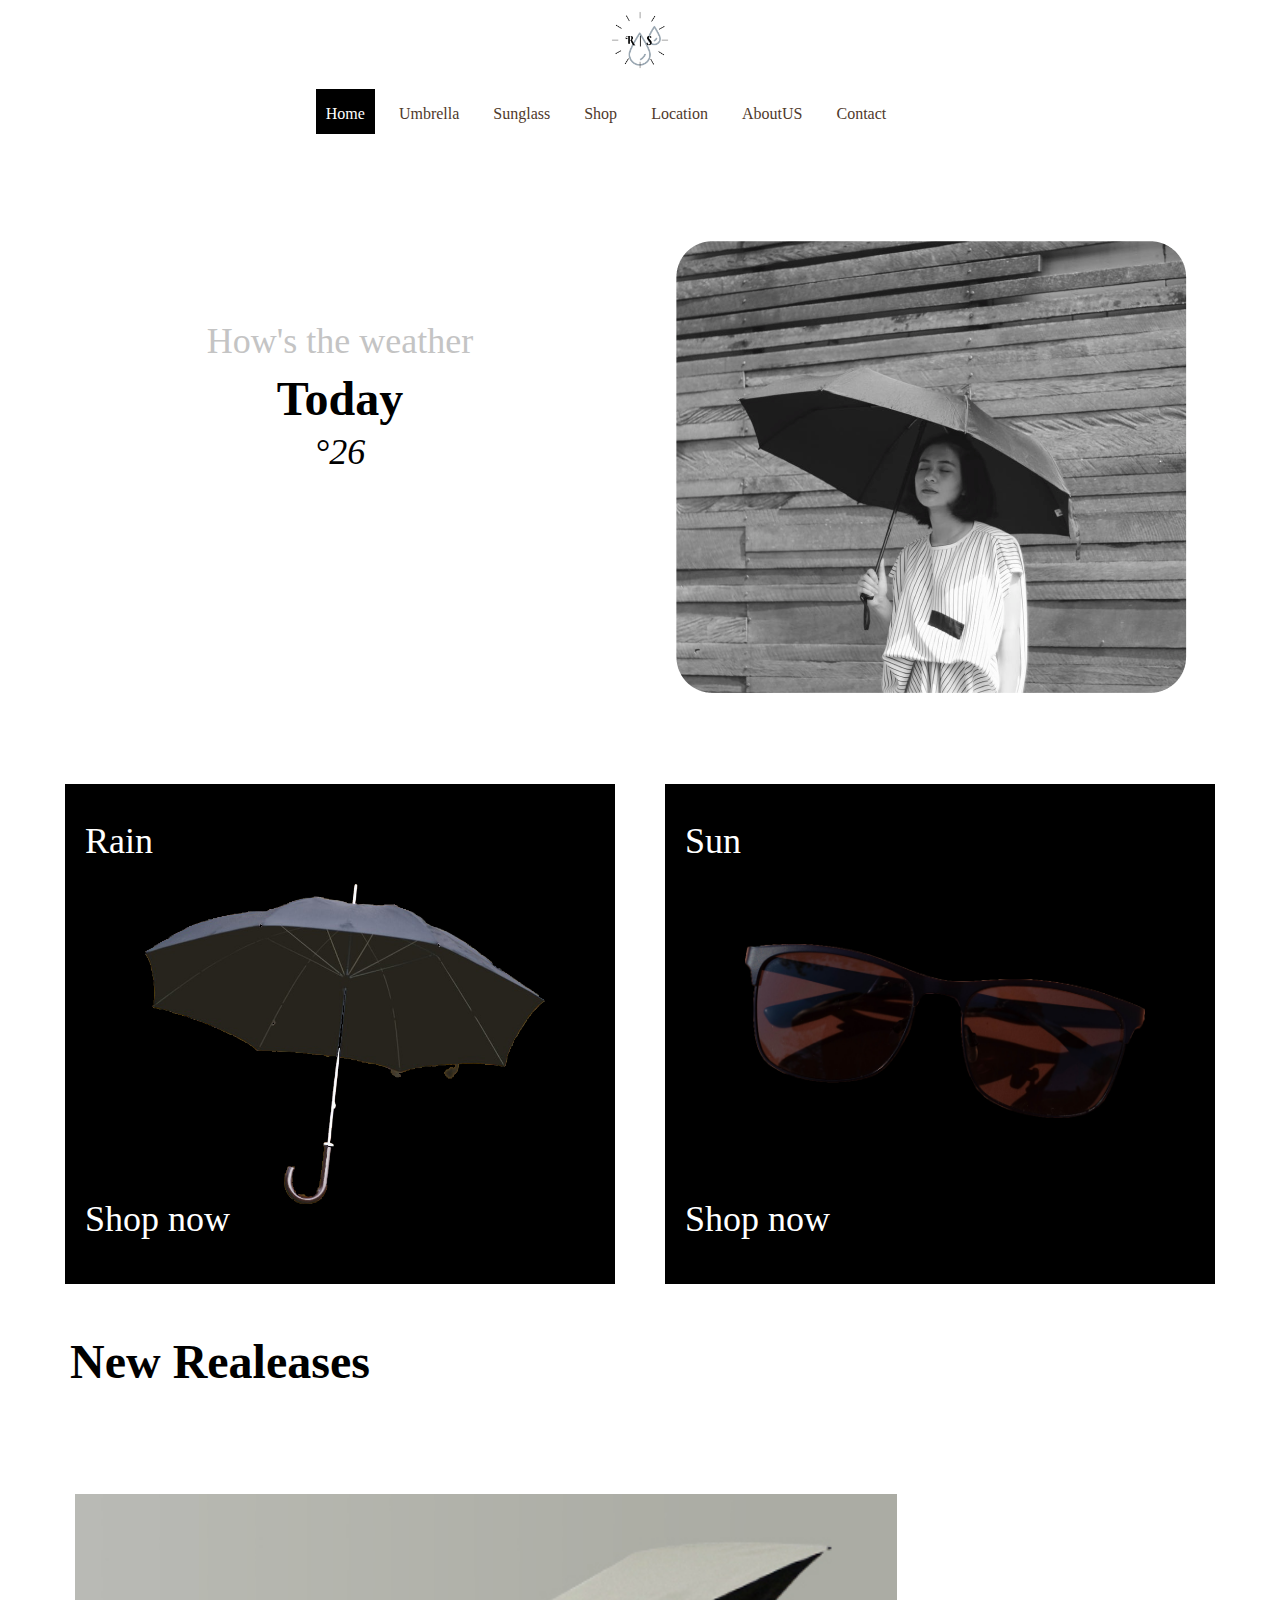
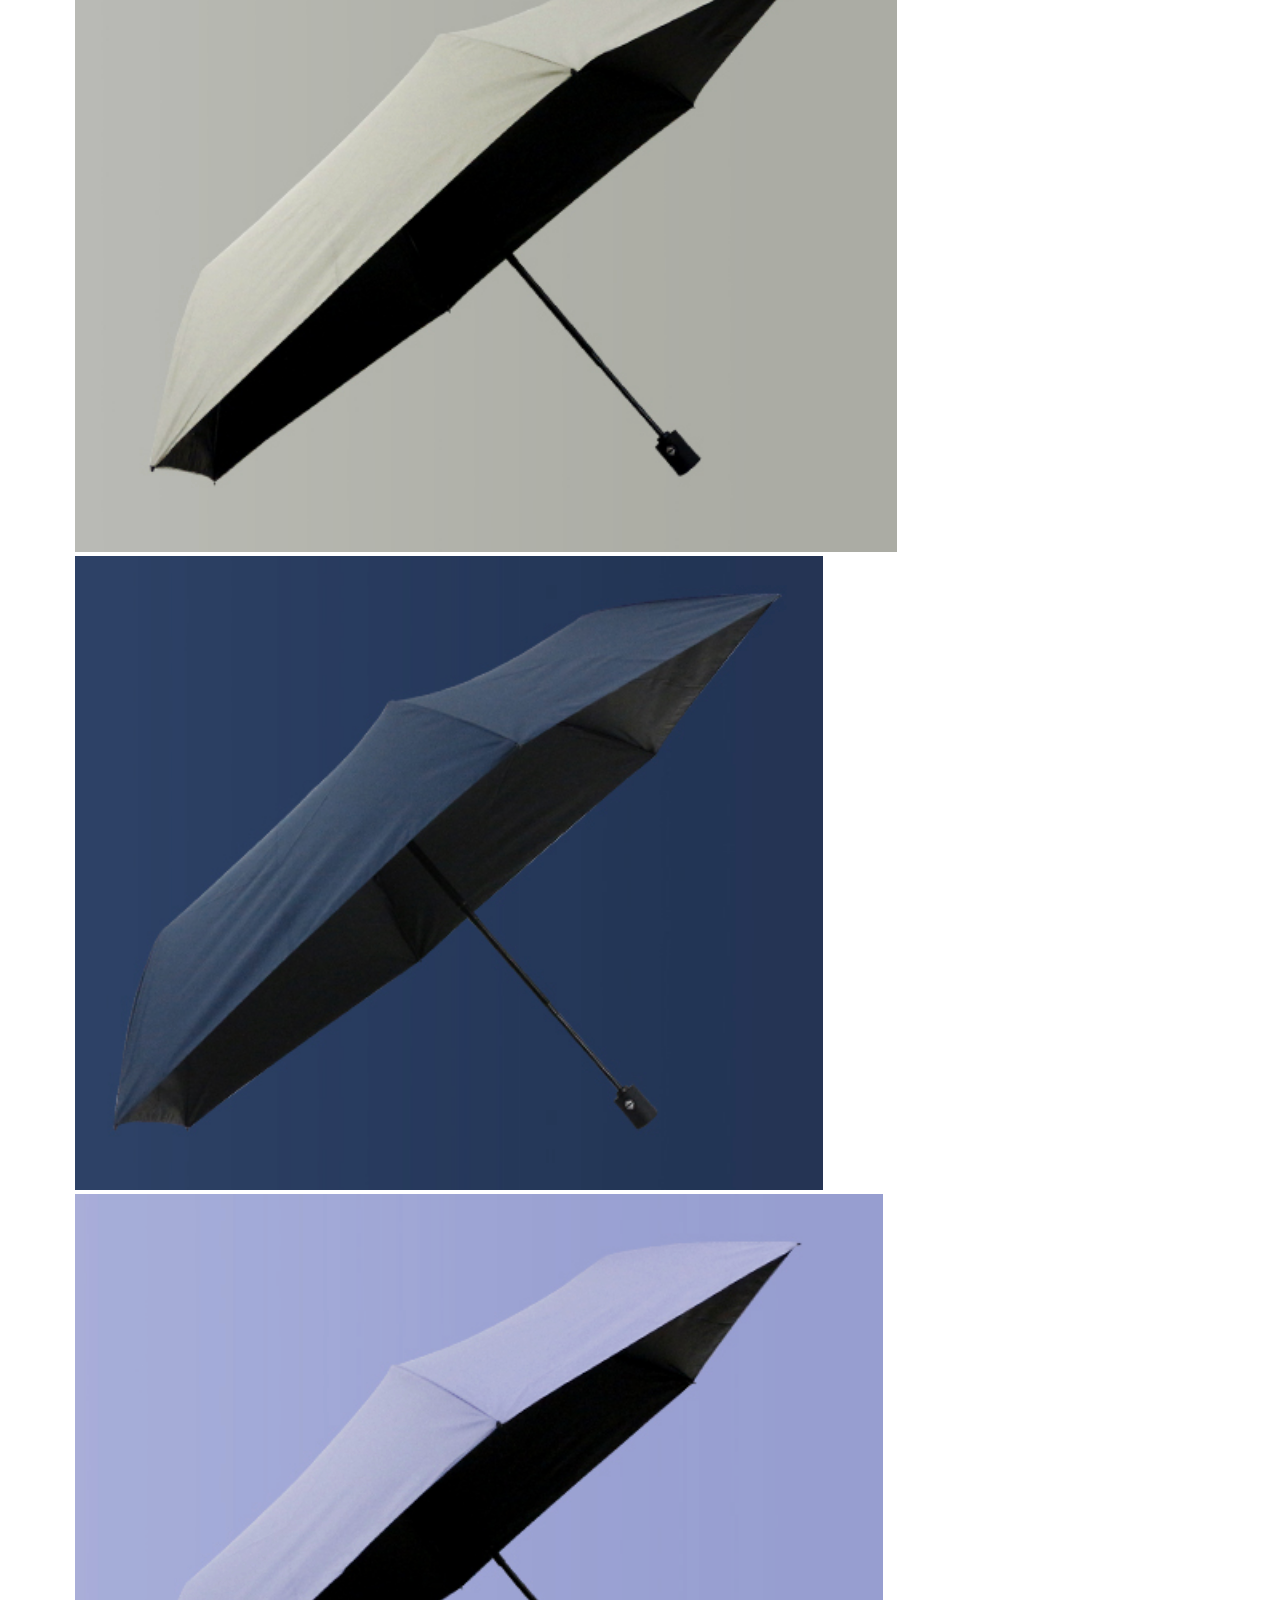
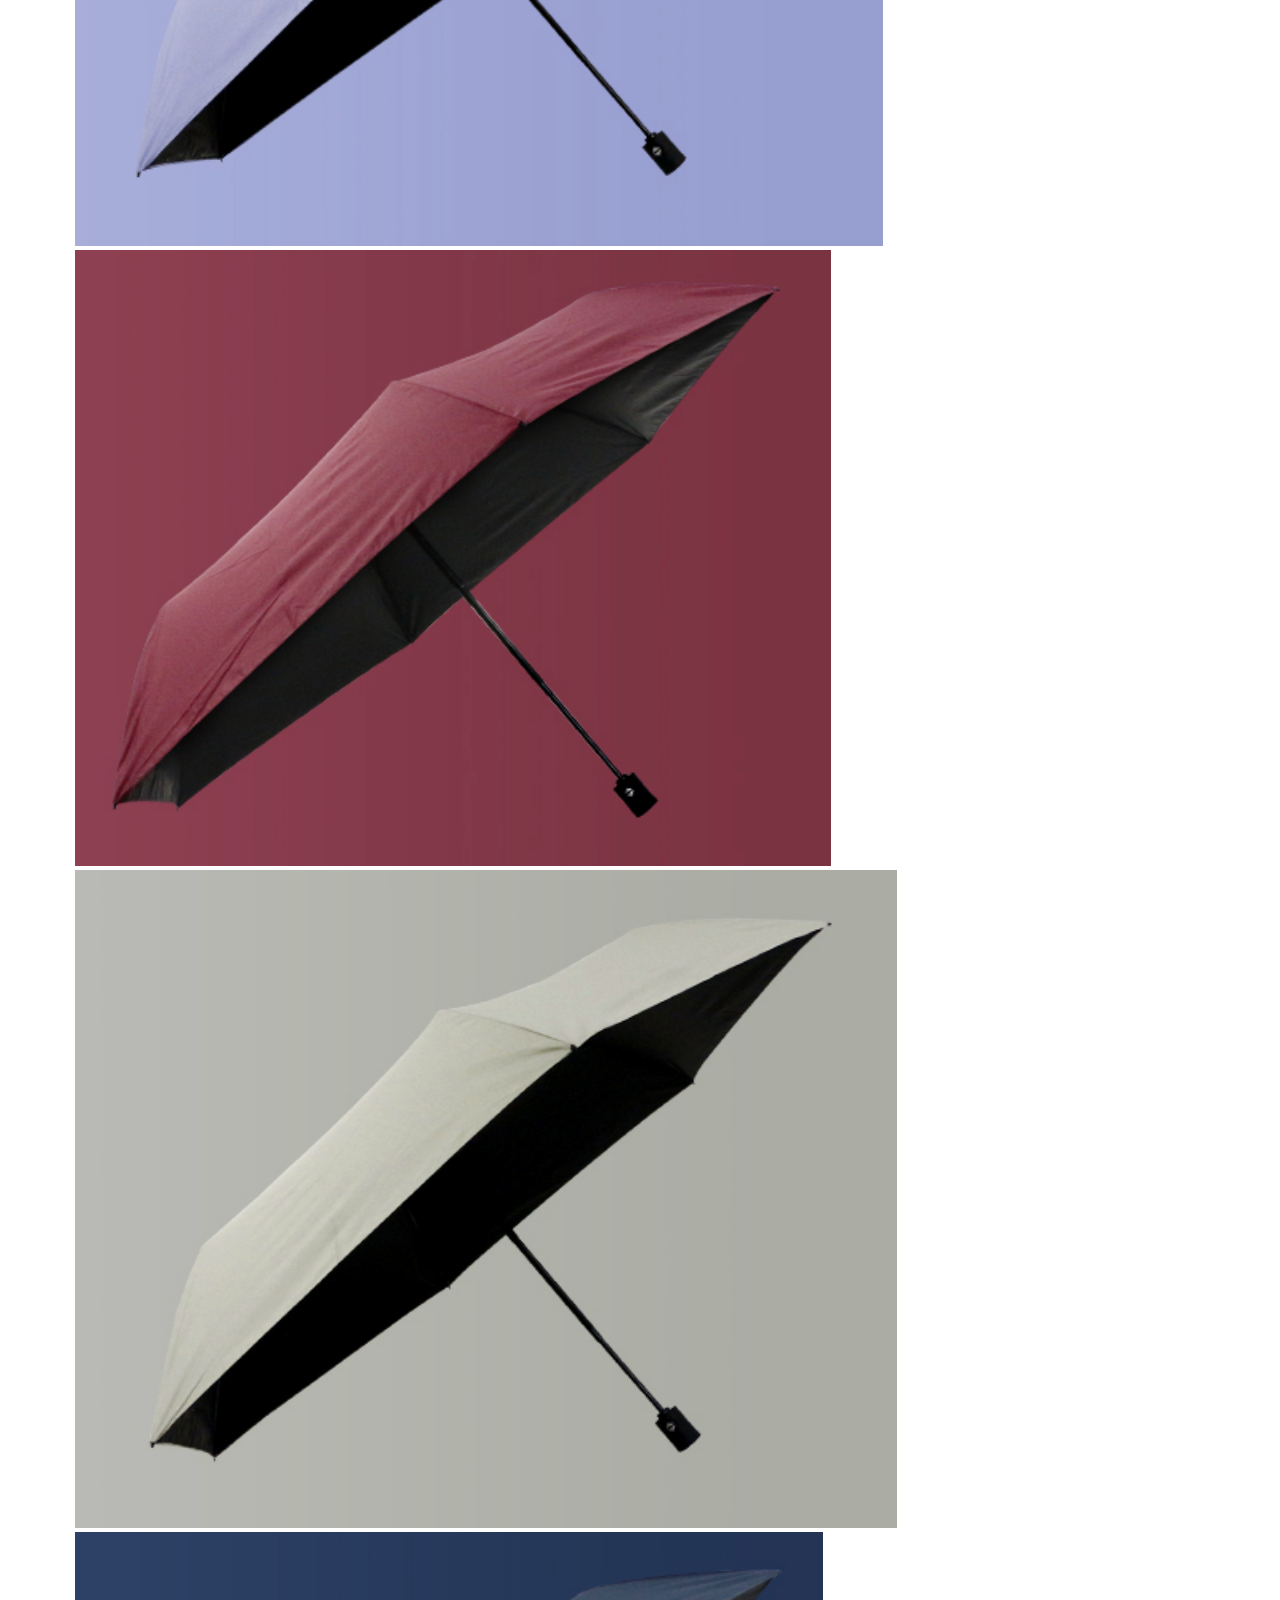
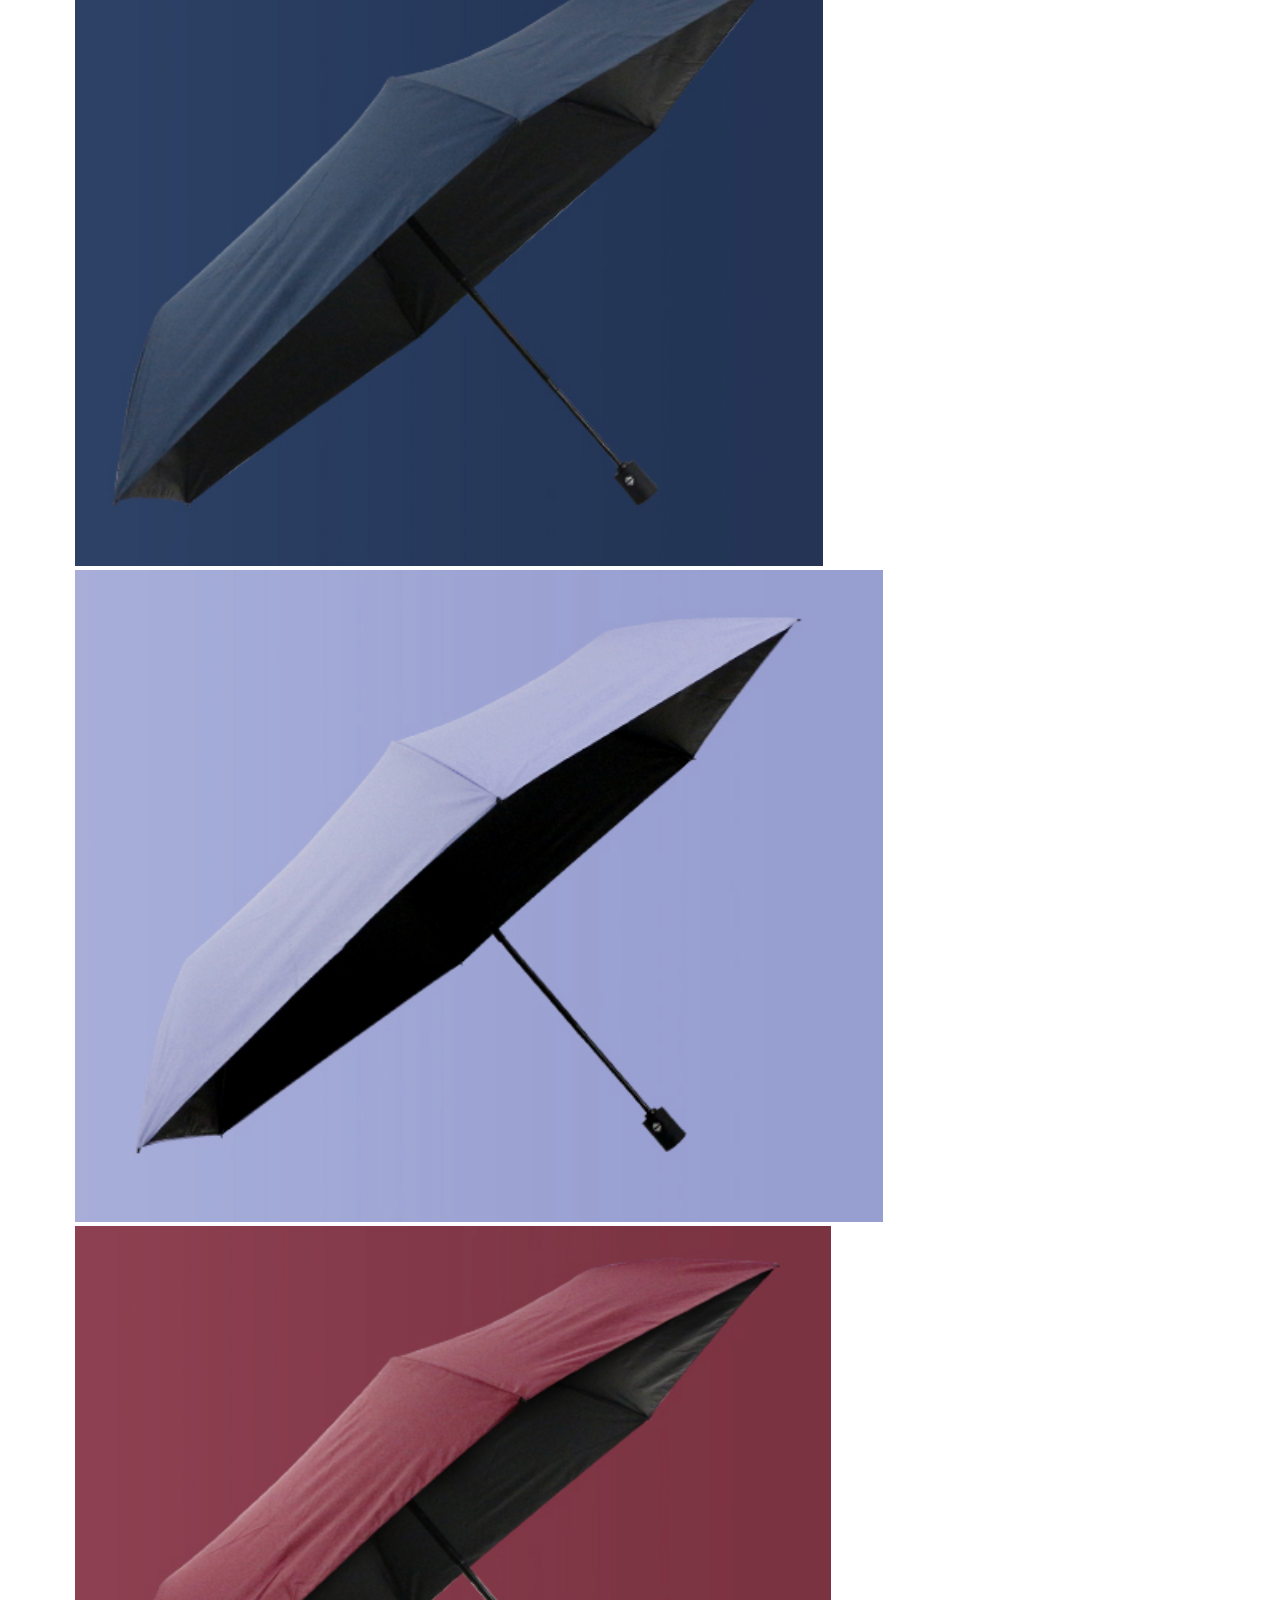
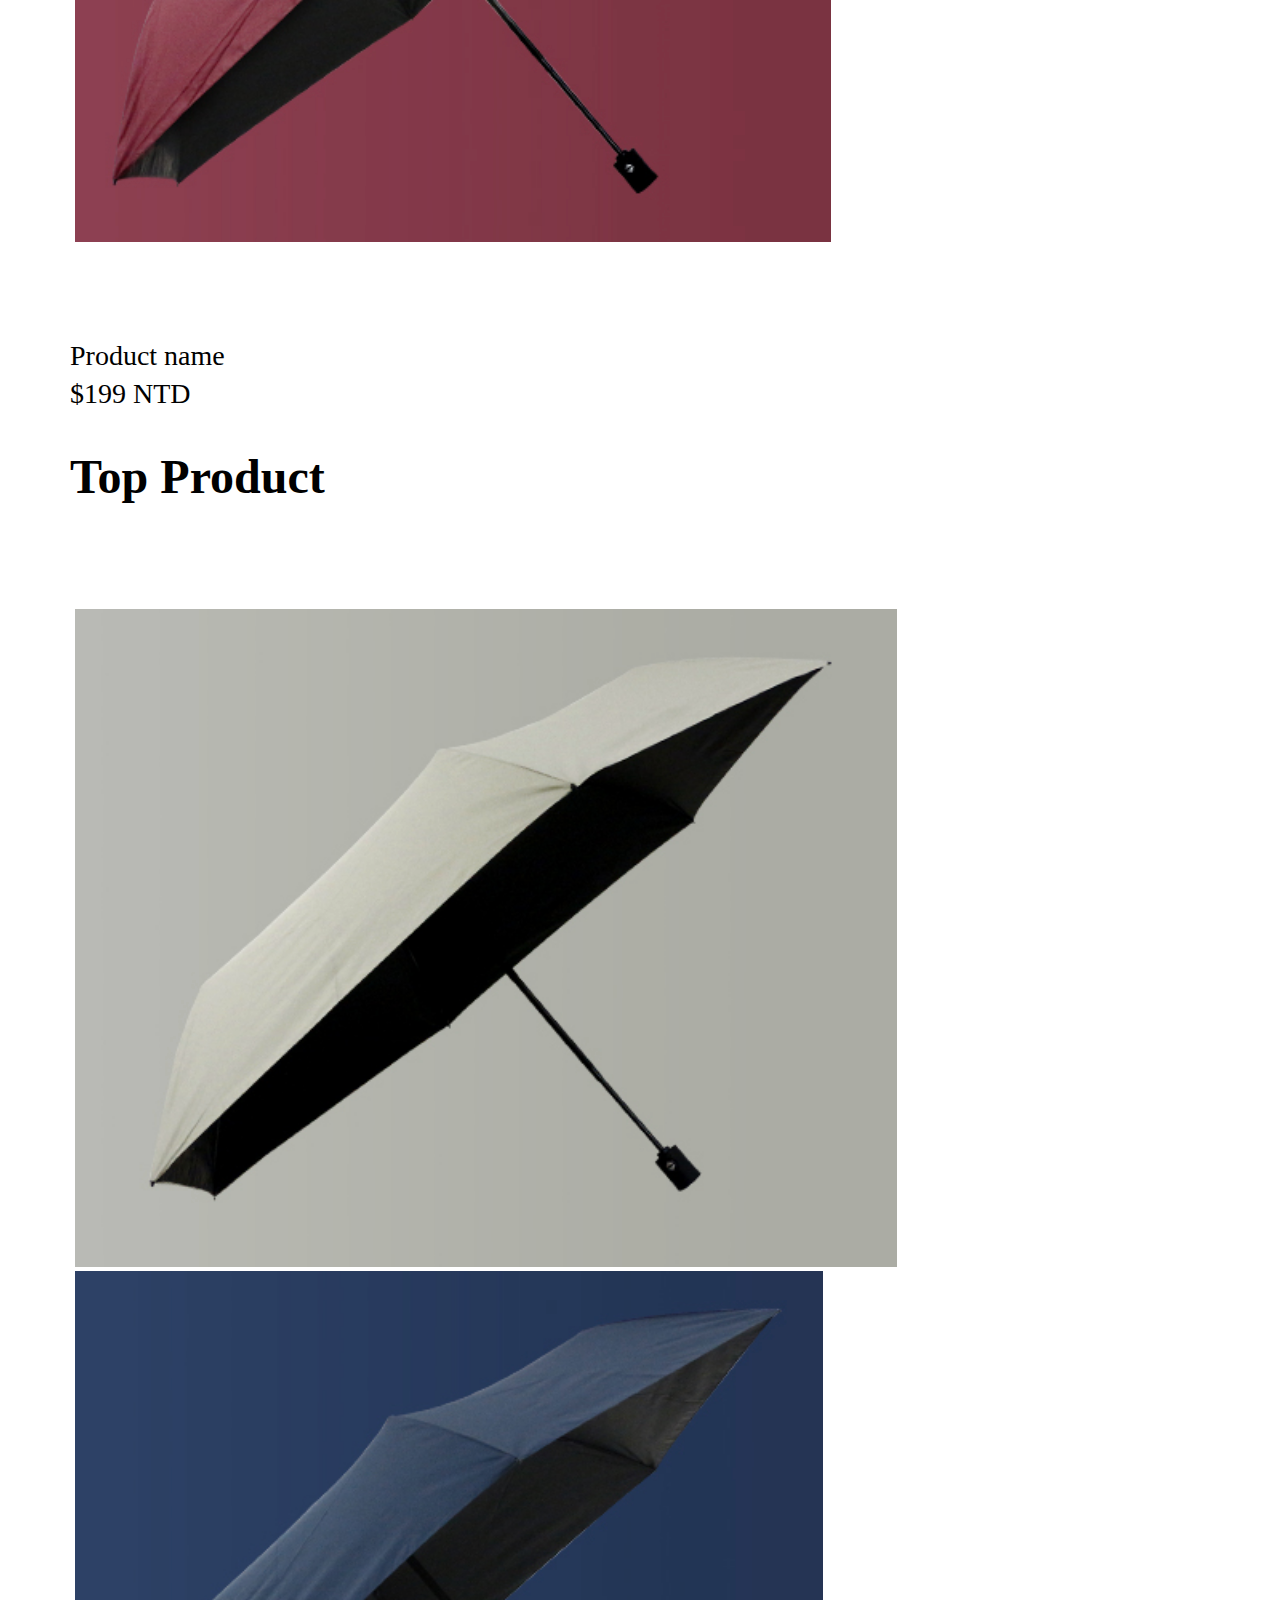
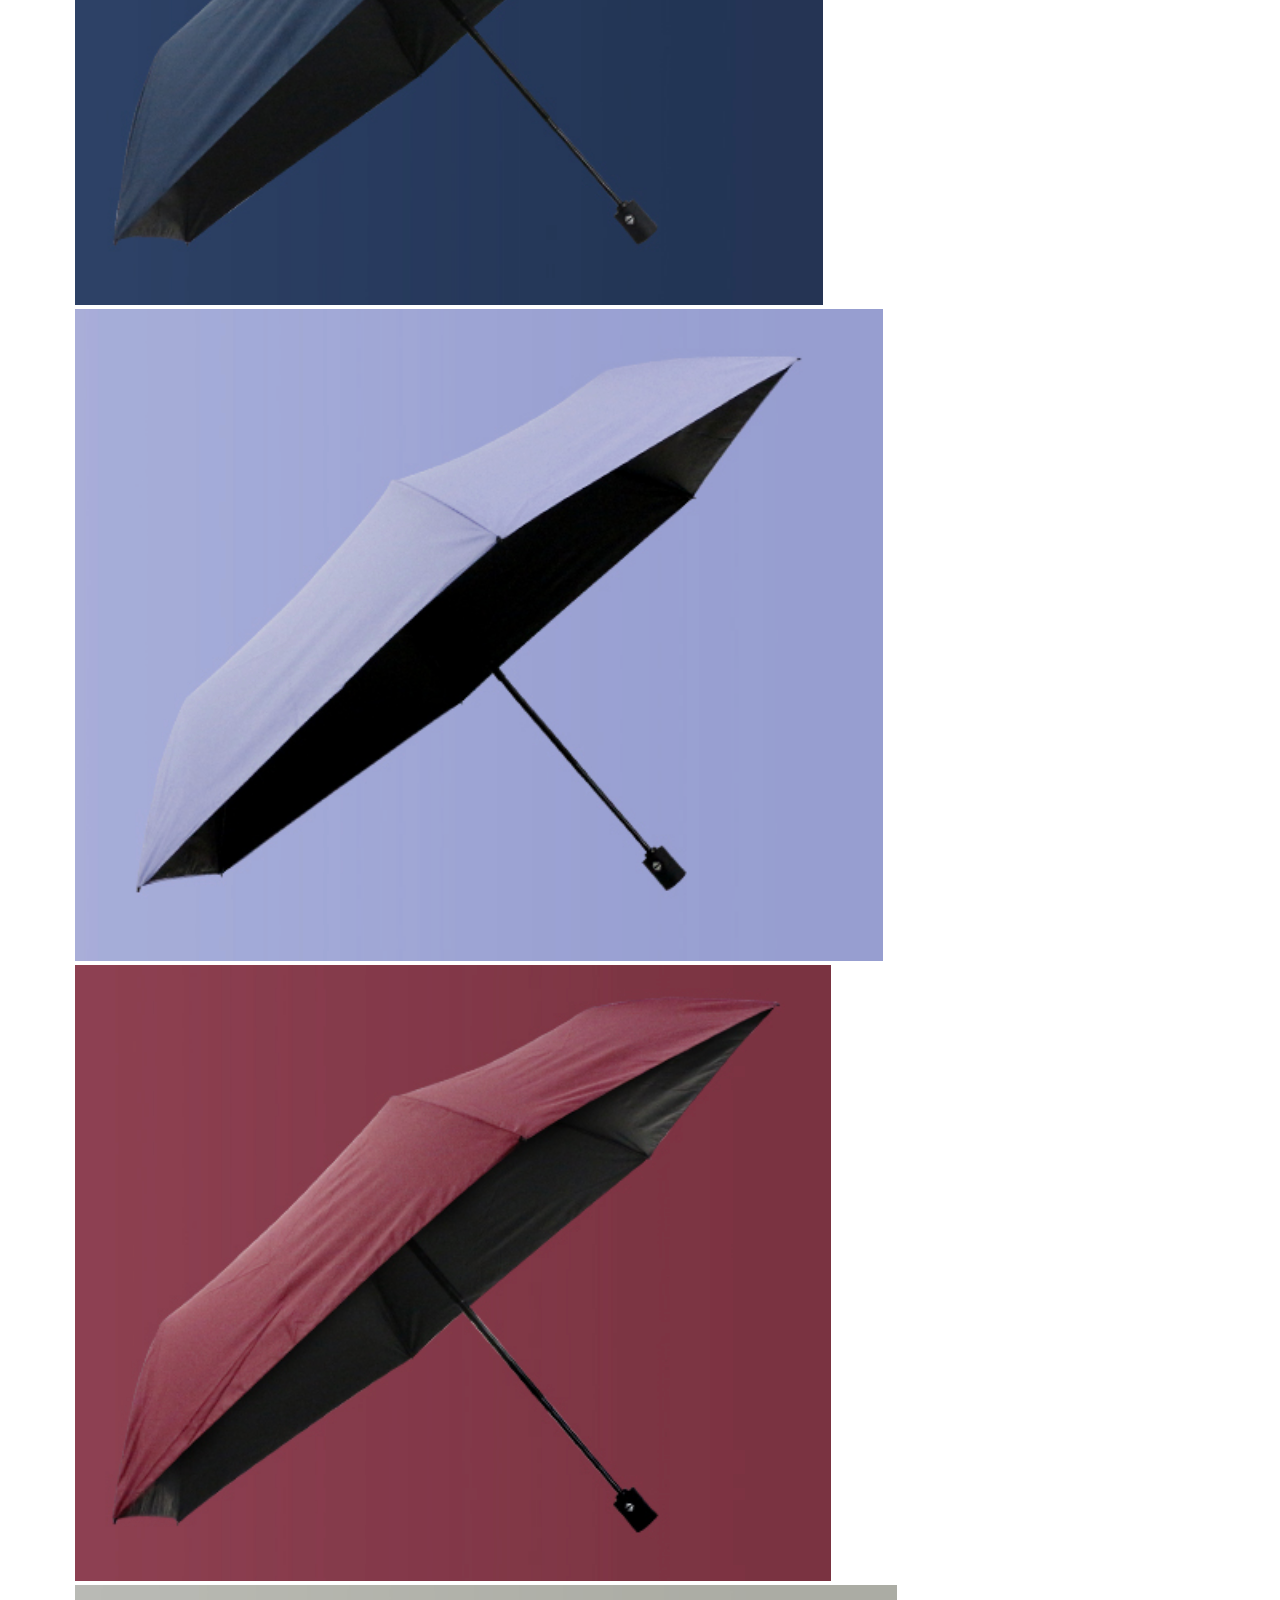
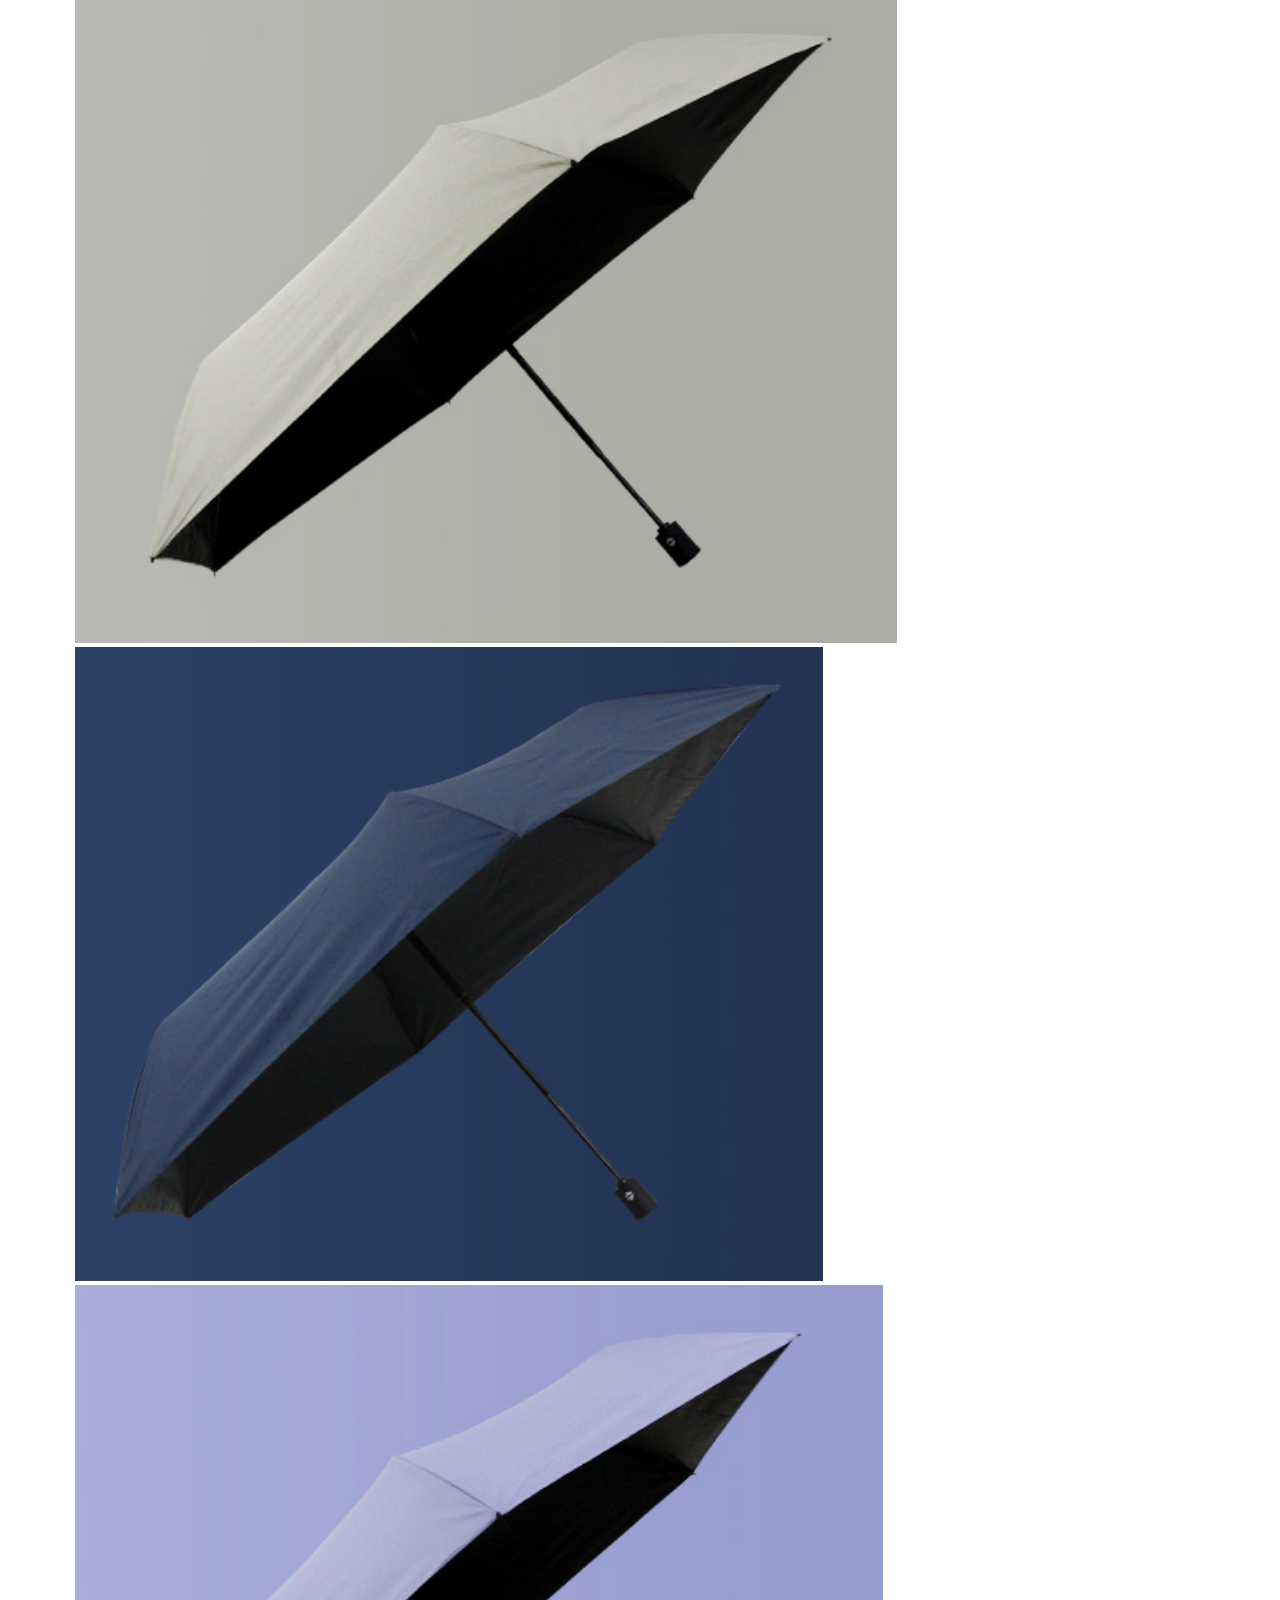
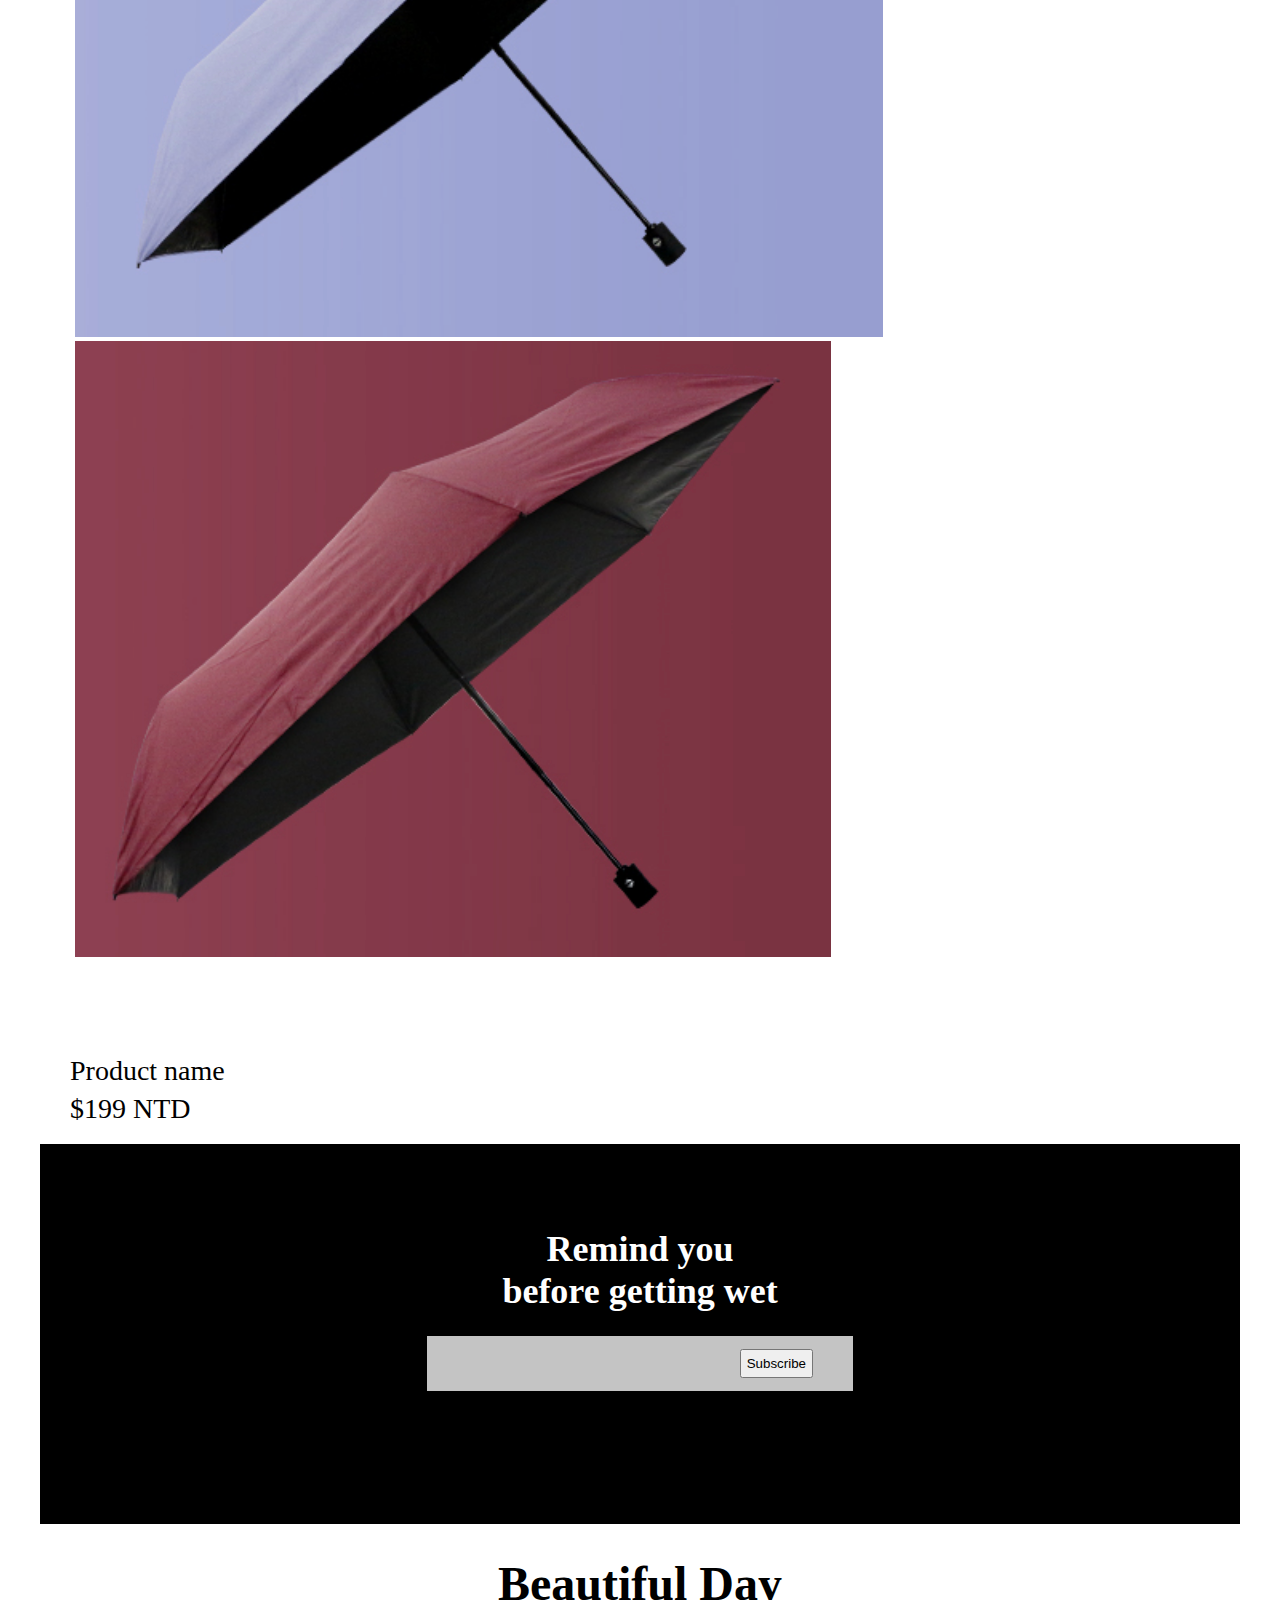
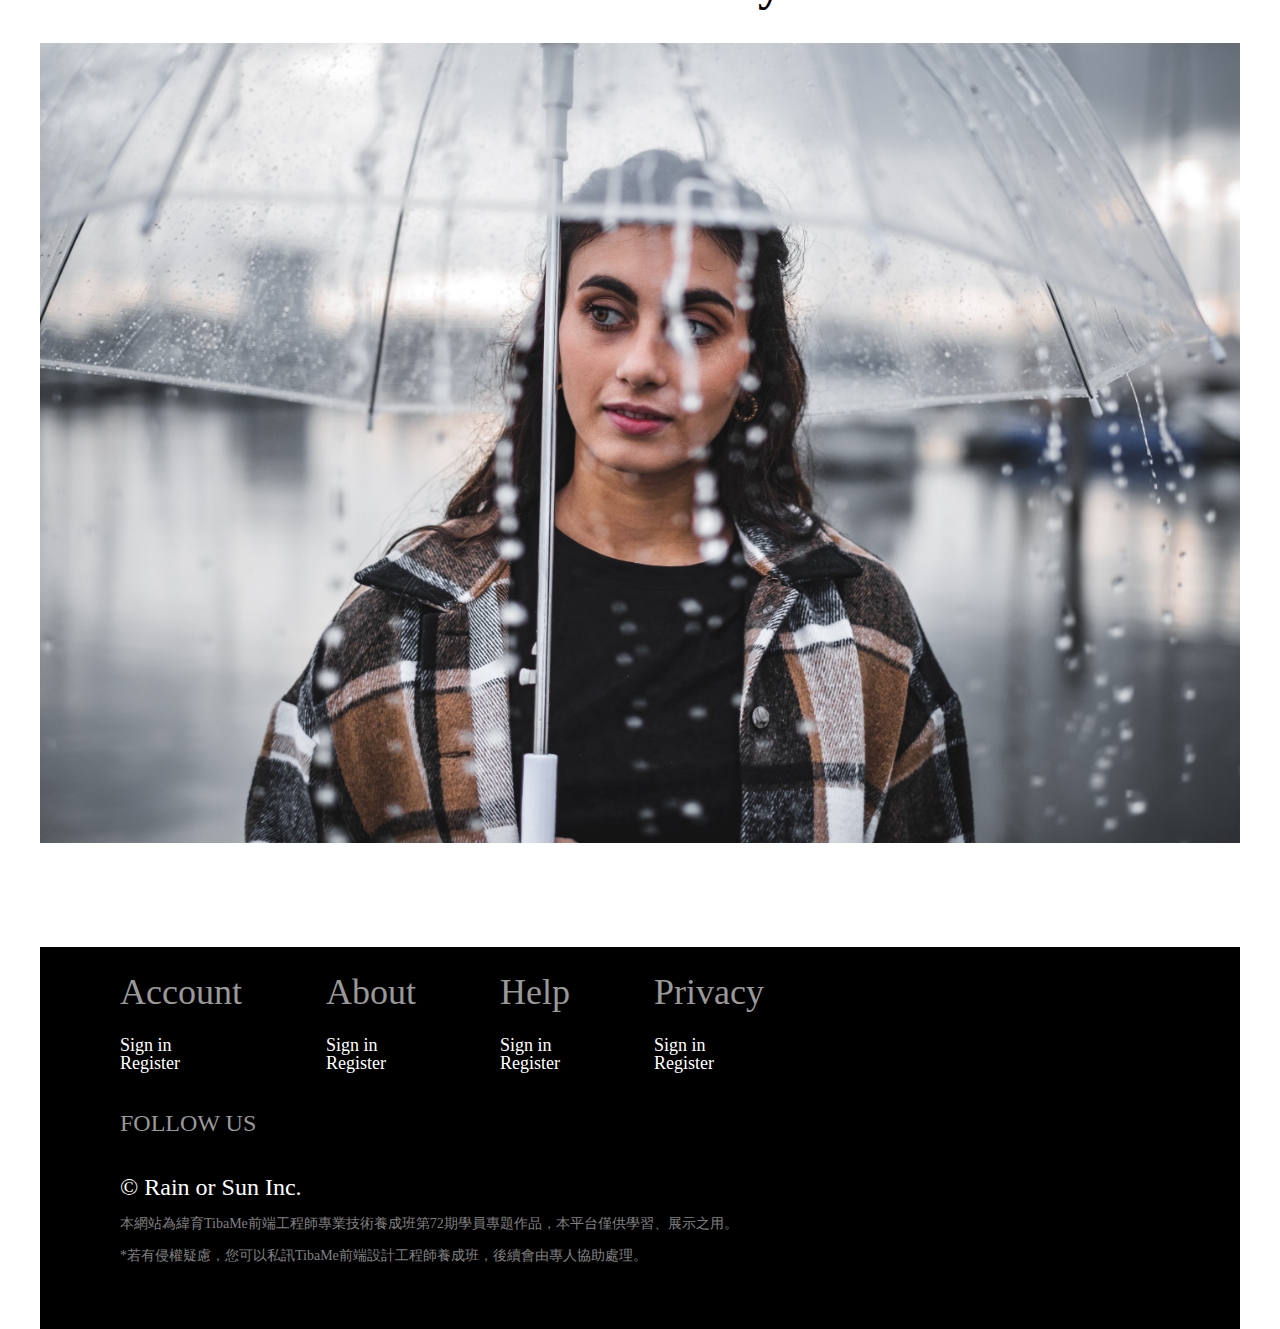
==== index.html @ d6220cd9 "update" ====
<!DOCTYPE html>
<html lang="en">
  <head>
    <meta charset="UTF-8" />
    <meta http-equiv="X-UA-Compatible" content="IE=edge" />
    <meta name="viewport" content="width=device-width, initial-scale=1.0" />
    <title>Rain or Sun</title>

    <!-- slick -->
    <link rel="stylesheet" href="https://cdnjs.cloudflare.com/ajax/libs/slick-carousel/1.8.1/slick.css" />
    <link rel="stylesheet" href="https://cdnjs.cloudflare.com/ajax/libs/slick-carousel/1.8.1/slick-theme.min.css" />
    <script src="https://cdnjs.cloudflare.com/ajax/libs/jquery/2.2.0/jquery.min.js"></script>
    <script src="https://cdnjs.cloudflare.com/ajax/libs/slick-carousel/1.8.1/slick.js"></script>

    <!-- own css -->
    <link rel="stylesheet" href="header.css" />
    <link rel="stylesheet" href="footer.css" />
    <link rel="stylesheet" href="email.css" />
    <link rel="stylesheet" href="index.css" />
    <link rel="stylesheet" href="nav.css">
    <!-- font awesome -->
    <link
      rel="stylesheet"
      href="https://pro.fontawesome.com/releases/v5.10.0/css/all.css"
      integrity="sha384-AYmEC3Yw5cVb3ZcuHtOA93w35dYTsvhLPVnYs9eStHfGJvOvKxVfELGroGkvsg+p"
      crossorigin="anonymous"
    />
  </head>

  <body>

    <header>
      <nav>
        <a href="./index.html"><img src="./img/carson-realty.png" height="80" class="logo" /></a>
        <label for="switch"><img src="https://static.thenounproject.com/png/547171-200.png"/></label>
        <input type="checkbox" id="switch" />
        <ul class="menu" id="menu">
          <li><a href="./index.html">Home</a></li>
          <li><a href="./umbrella.html">Umbrella</a></li>
          <li><a href="./sunglass.html">Sunglass</a></li>
          <li><a href="./shop.html">Shop</a></li>
          <li><a href="./location.html">Location</a></li>
          <li><a href="./aboutus.html">AboutUS</a></li>
          <li><a href="./contact.html">Contact</a></li>
          <li><a href="#"><i class="fas fa-search"></i></a></li>
          <li><a href="#"><i class="fas fa-shopping-cart"></i></a></li>
        </ul>
      </nav>
    </header>

    <!-- <header class="header">
      <a href="./index.html"><img src="./img/carson-realty.png" alt="" class="logo_img" /></a> -->

      <!-- <nav class="navbar">
        <div class="navbar-container container">
          <input type="checkbox" name="" id="" />
          <div class="hamburger-lines">
            <span class="line line1"></span>
            <span class="line line2"></span>
            <span class="line line3"></span>
          </div>
          <ul class="menu-items">
            <li><a href="./index.html">Home</a></li>
            <li><a href="./umbrella.html">About</a></li>
            <li><a href="./sunglass.html">Category</a></li>
            <li><a href="./shop.html">Menu</a></li>
            <li><a href="./location.html">Testimonial</a></li>
            <li><a href="./contact.html">Contact</a></li>
            
            <li><a href="#"><i class="fas fa-search"></i></a></li>
            <li><a href="#"><i class="fas fa-shopping-cart"></i></a></li>
          </ul> -->
      <!-- <a href="./index.html"><img src="./img/carson-realty.png" alt="" class="logo_img" /></a> -->
      <!-- <h1 class="logo">RS</h1>
        </div>
      </nav> -->

      

      <!-- <nav class="nav">
        <ul class="nav_list" id="myLinks">
          <li>
            <a style="background-color: black; color: white" href="./index.html">Home</a>
          </li>
          <li>
            <a href="./umbrella.html">Umbrella</a>
          </li>
          <li>
            <a href="./sunglass.html">Sunglass</a>
          </li>
          <li>
            <a href="./shop.html">Shop</a>
          </li>
          <li>
            <a href="./location.html">Location</a>
          </li>
          <li>
            <a href="./aboutus.html">AboutUS</a>
          </li>
          <li>
            <a href="./contact.html">Contact</a>
          </li> -->

          <!-- 下拉選單 -->
          <!-- <li>
                <div class="social_block">
                  社群連結
                  <ul class="social_link_list">
                    <li>
                      <a href="#">FB</a>
                    </li>
                    <li>
                      <a href="#">Twitter</a>
                    </li>
                  </ul>
                </div>
              </li> -->
        <!-- </ul>
      </nav>
      <div class="icon-block">
        <a href="#"><i class="fas fa-search icon-one"></i></a>
        <a href="#"><i class="fas fa-shopping-cart icon-two"></i></a>
        <a href="javascript:void(0);" class="nav_hanburger" onclick="myFunction()">
          <i class="fa fa-bars"></i>
        </a>
      </div>
    </header> -->

    <!-- <section class="section1">
      <div class="banner">
        <div class="container1">
          <img src="./img/banner-umbrella.png" alt="" />
          <p>Every day is a good day</p>
          <img src="./img/banner-sunglass.png" alt="" />
        </div>

        <div class="container2">
          <h1>Rain or Sun</h1>
          <a href="./shop.html">
            <button><span>Shop</span></button>
          </a>
          <div><i class="fas fa-angle-double-down"></i></div>
        </div>
      </div>
    </section> -->

    <section class="section2">
      <div class="section2-container">
        <div class="section2-block1">
          <p>How's the weather</p>
          <h1>Today</h1>

          <i><span id="weather_status"></span></i>
          <i><span id="weather_temp"></span></i>
        </div>
        <div class="section2-block2">
          <img src="./img/ScreenShot-2021-10-19.png" alt="" />
        </div>
      </div>
    </section>

    <section class="section3">
      <div class="section3-block">
        <div class="bg1">
          <p>Rain</p>
          <div class="shop-now">
            <a href="./umbrella.html"><p>Shop now</p></a>
            <a href="./umbrella.html"><i class="fas fa-angle-right"></i></a>
          </div>
          <a href="./umbrella.html"><img src="./img/umbrellapng.png" alt="" /></a>
        </div>
        <div class="bg2">
          <p>Sun</p>
          <div class="shop-now">
            <a href="./sunglass.html"><p>Shop now</p></a>
            <a href="./sunglass.html"><i class="fas fa-angle-right"></i></a>
          </div>
          <a href="./sunglass.html"><img src="./img/sunglasses.png" alt="" /></a>
        </div>
      </div>
    </section>

    <section class="section4">
      <div class="section4-container">
        <h1>New Realeases</h1>
        <div class="section4-block1">
          <section class="variable slider">
            <img src="./img/umbrella-gray.png?text1" alt="" />
            <img src="./img/umbrella-blue.png?text2" alt="" />
            <img src="./img/umbrella-purple.png?text3" alt="" />
            <img src="./img/umbrella-red.png?text4" alt="" />
            <img src="./img/umbrella-gray.png?text1" alt="" />
            <img src="./img/umbrella-blue.png?text2" alt="" />
            <img src="./img/umbrella-purple.png?text3" alt="" />
            <img src="./img/umbrella-red.png?text4" alt="" />
          </section>
        </div>
        <p>Product name</p>
        <p>$199 NTD</p>
      </div>
    </section>

    <section class="section5">
      <div class="section5-container">
        <h1>Top Product</h1>
        <div class="section5-block1">
          <section class="variable slider">
            <img src="./img/umbrella-gray.png?text1" alt="" />
            <img src="./img/umbrella-blue.png?text2" alt="" />
            <img src="./img/umbrella-purple.png?text3" alt="" />
            <img src="./img/umbrella-red.png?text4" alt="" />
            <img src="./img/umbrella-gray.png?text1" alt="" />
            <img src="./img/umbrella-blue.png?text2" alt="" />
            <img src="./img/umbrella-purple.png?text3" alt="" />
            <img src="./img/umbrella-red.png?text4" alt="" />
          </section>
        </div>
        <p>Product name</p>
        <p>$199 NTD</p>
      </div>
    </section>

    <section class="Email-block">
      <div class="Email-block-container">
        <div class="Email-block-block">
          <h1>
            Remind you
            <br />
            before getting wet
          </h1>
        </div>
        <div class="Email-block-block-emailblcok">
          <input type="text" placeholder="Enter your email" />
          <button type="button">Subscribe</button>
        </div>
      </div>
    </section>

    <section class="section7">
      <div class="section7-container">
        <h1>Beautiful Day</h1>
        <div class="section7-img-block">
          <img src="./img/pexels-michele-raffoni-9065316.jpg" alt="" />
        </div>
      </div>
    </section>

    <footer class="footer">
      <div class="footer-block1">
        <div class="footer-block1-samllblock1">
          <p>Account</p>
          <a href="#">Sign in</a>
          <br />
          <a href="#">Register</a>
        </div>
        <div class="footer-block1-samllblock2">
          <p>About</p>
          <a href="#">Sign in</a>
          <br />
          <a href="#">Register</a>
        </div>
        <div class="footer-block1-samllblock3">
          <p>Help</p>
          <a href="#">Sign in</a>
          <br />
          <a href="#">Register</a>
        </div>
        <div class="footer-block1-samllblock4">
          <p>Privacy</p>
          <a href="#">Sign in</a>
          <br />
          <a href="#">Register</a>
        </div>
      </div>
      <div class="footer-block2">
        <p>FOLLOW US</p>
        <i class="fab fa-facebook"></i>
        <i class="fab fa-instagram"></i>
        <i class="fab fa-twitter"></i>
        <i class="fab fa-linkedin"></i>
      </div>
      <div class="footer-block3">
        &copy Rain or Sun Inc.
        <br />
        <p style="color: gray; font-size: 14px">本網站為緯育TibaMe前端工程師專業技術養成班第72期學員專題作品，本平台僅供學習、展示之用。</p>
        <p style="color: gray; font-size: 14px">*若有侵權疑慮，您可以私訊TibaMe前端設計工程師養成班，後續會由專人協助處理。</p>
      </div>
    </footer>

    <script src="./js/index.js"></script>
    <script>
      // js slick
      $(document).on("ready", function () {
        $(".variable").slick({
          dots: true,
          infinite: true,
          speed: 300,
          slidesToShow: 4,
          slidesToScroll: 1,
          autoplay: true,
          autoplaySpeed: 1500,
          responsive: [
            {
              breakpoint: 1024,
              settings: {
                slidesToShow: 2,
                slidesToScroll: 2,
                infinite: true,
                dots: true,
              },
            },
            {
              breakpoint: 600,
              settings: {
                slidesToShow: 2,
                slidesToScroll: 2,
              },
            },
            {
              breakpoint: 480,
              settings: {
                slidesToShow: 1,
                slidesToScroll: 1,
              },
            },
          ],
        });
      });
    </script>
    <script src="./js/nav.js"></script>
  </body>
</html>
---- header.css ----
/* nav bar Start*/
nav.nav {
  /* border: 3px solid red; */
  display: inline-block;
  margin-left: 6.25rem;
  vertical-align: top;
  font-size: 1rem;
}
nav.nav ul.nav_list {
  /* border: 1px solid gray; */
  padding: 0;
  margin: 2.125rem 0;
}
nav.nav ul.nav_list > li {
  /* border: 1px solid gray; */
  list-style: none;
  display: inline-block;
  vertical-align: top;
  margin: 0 0.625rem;
}

nav.nav ul.nav_list > li > a {
  /* border: 1px solid blue; */
  text-decoration: none;
  display: inline-block;
  padding: 0.3125rem 0.625rem;
  color: black;
}

nav.nav ul.nav_list > li > a:hover {
  background-color: black;
  color: white;
}

/* ======================== 下拉選單 ========================   */
nav.nav ul.nav_list > li div.social_block {
  /* border: 1px solid yellow; */
  padding: 0.3125rem 0.625rem;
  position: relative;
}

nav.nav ul.nav_list > li div.social_block:hover ul.social_link_list {
  display: block;
}

nav.nav ul.nav_list > li div.social_block ul.social_link_list {
  margin: 0;
  padding: 0;
  background-color: black;

  /* 第二步 */
  display: none;
  position: absolute;
  right: 0;
  top: 1.875rem;
}

nav.nav ul.nav_list > li div.social_block ul.social_link_list > li {
  list-style: none;
  width: 6.25rem;
}

nav.nav ul.nav_list > li div.social_block ul.social_link_list > li > a {
  color: white;
  display: inline-block;
  text-decoration: none;
  width: 100%;
  text-align: center;
  padding: 0.3125rem 0;
}
/* nav bar End */

/* ========================  header ========================  */
header.header {
  max-width: 1200px;
  width: 100%;
  margin: 0 auto;
  font-size: 0;

  /* sticky */
  /* position: -webkit-sticky;
    position: sticky;
    top: 0; */
}

header.header a img.logo_img {
  /* border: 3px solid red; */
  font-size: 6.25rem;
  width: 6.25rem;
}

header.header div.icon-block {
  display: inline-block;
  float: right;
  margin-top: 2.1875rem;
  font-size: 1.5625rem;
  margin-right: 2.8125rem;
}

header.header div.icon-block a > i {
  text-decoration: none;
  color: black;
}

div.parent_container {
  /* border: 1px solid red; */
  max-width: 1200px;
  width: 100%;
  margin: 0.625rem auto;
  font-size: 0;
}

div.parent_container aside.aside,
div.parent_container main.main {
  display: inline-block;
  vertical-align: top;
  font-size: 1rem;
}

div.parent_container aside.aside {
  /* border: 1px solid gray; */
  width: 12.5rem;
  margin-right: 1.25rem;
}
div.parent_container main.main {
  /* border: 1px solid gray; */
  width: calc(100% - 12.5rem - 1.25rem);
}

.nav_hanburger{
  display: none;
}

/* xs - Extra small devices (portrait phones, less than 576px) */
@media (max-width: 575.98px) {
  nav.nav ul.nav_list {
    display: none;
  }
  .nav_hanburger{
    display: block;
  }
  header.header div.icon-block .icon-one,
  header.header div.icon-block .icon-two{
    display: none;
  }
}

/* sm - Small devices (landscape phones, 576px and up) */
@media (min-width: 576px) and (max-width: 767.98px) {
  nav.nav ul.nav_list {
    display: none;
  }
  .nav_hanburger{
    display: block;
  }
  header.header div.icon-block .icon-one,
  header.header div.icon-block .icon-two{
    display: none;
  }
}

/* md - Medium devices (tablets, 768px and up) */
@media (min-width: 768px) and (max-width: 991.98px) {
  nav.nav ul.nav_list {
    display: none;
  }
  .nav_hanburger{
    display: block;
  }
  header.header div.icon-block .icon-one,
  header.header div.icon-block .icon-two{
    display: none;
  }
}

/* lg - Large devices (desktops, 992px and up) */
@media (min-width: 992px) and (max-width: 1199.98px) {
}

/* xl - Extra large devices (large desktops, 1200px and up) */
@media (min-width: 1200px) {
}
---- footer.css ----
/* ======================== footer ========================  */
footer.footer {
  max-width: 1200px;
  width: 100%;
  margin: 0 auto;
  background: black;
  height: auto;
  margin-top: 6.25rem;
}
footer.footer div.footer-block1 div.footer-block1-samllblock1 > p,
footer.footer div.footer-block1 div.footer-block1-samllblock2 > p,
footer.footer div.footer-block1 div.footer-block1-samllblock3 > p,
footer.footer div.footer-block1 div.footer-block1-samllblock4 > p {
  color: #999999;
  font-size: 2.25rem;
}
footer.footer div.footer-block1 div.footer-block1-samllblock1 > a,
footer.footer div.footer-block1 div.footer-block1-samllblock2 > a,
footer.footer div.footer-block1 div.footer-block1-samllblock3 > a,
footer.footer div.footer-block1 div.footer-block1-samllblock4 > a {
  color: white;
  font-size: 1.125rem;
  text-decoration: none;
  line-height: 0.3125rem;
}
footer.footer div.footer-block1 div.footer-block1-samllblock1,
footer.footer div.footer-block1 div.footer-block1-samllblock2,
footer.footer div.footer-block1 div.footer-block1-samllblock3,
footer.footer div.footer-block1 div.footer-block1-samllblock4 {
  display: inline-block;
  margin-left: 5rem;
  line-height: 1.125rem;
}
footer.footer div.footer-block2 {
  margin-left: 5rem;
  color: white;
  font-size: 2.25rem;
  line-height: 0.0625rem;
  margin-top: 3.125rem;
  margin-bottom: 3.125rem;
}
footer.footer div.footer-block2 > p {
  color: #999999;
  font-size: 1.5rem;
}
footer.footer div.footer-block3 {
  margin-left: 5rem;
  margin-top: 1.25rem;
  color: white;
  font-size: 1.5rem;
  padding-bottom: 3.125rem;
}

/* xs - Extra small devices (portrait phones, less than 576px) */
@media (max-width: 575.98px) {
  footer.footer {
    max-width: 100%;
    width: 100%;
    margin: 0 auto;
    background: black;
    height: auto;
    margin-top: 6.25rem;
  }

  footer.footer div.footer-block2 > p {
    color: #999999;
    font-size: 1.5rem;
  }
}

/* sm - Small devices (landscape phones, 576px and up) */
@media (min-width: 576px) and (max-width: 767.98px) {
}

/* md - Medium devices (tablets, 768px and up) */
@media (min-width: 768px) and (max-width: 991.98px) {
}

/* lg - Large devices (desktops, 992px and up) */
@media (min-width: 992px) and (max-width: 1199.98px) {
}

/* xl - Extra large devices (large desktops, 1200px and up) */
@media (min-width: 1200px) {
}
---- email.css ----
section.Email-block div.Email-block-container {
  margin: 0 auto;
  max-width: 1200px;
  width: 100%;
  background: #000;
  height: 23.75rem;
  margin-top: 1.875rem;
}
section.Email-block div.Email-block-block {
  padding-top: 3.75rem;
}
section.Email-block div.Email-block-block > h1 {
  color: white;
  text-align: center;
  font-size: 2.25rem;
}
section.Email-block div.Email-block-container div.Email-block-block-emailblcok {
  color: white;
  background: #c4c4c4;
  width: 26.625rem;
  text-align: center;
  height: 3.4375rem;
  margin: 0 auto;
  position: relative;
}
section.Email-block div.Email-block-container div.Email-block-block-emailblcok > input {
  font-size: 1.25rem;
  border: 0;
  background: #c4c4c4;
  position: absolute;
  top: 0.9375rem;
  left: 0.625rem;
}
section.Email-block div.Email-block-container div.Email-block-block-emailblcok > input::placeholder {
  color: white;
}
section.Email-block div.Email-block-container div.Email-block-block-emailblcok > button {
  position: absolute;
  padding: 0.3125rem;
  top: 0.8125rem;
  right: 2.5rem;
}

/* xs - Extra small devices (portrait phones, less than 576px) */
@media (max-width: 575.98px) {
  section.Email-block div.Email-block-container div.Email-block-block-emailblcok {
    color: white;
    background: #c4c4c4;
    width: 100%;
    text-align: center;
    height: 3.4375rem;
    margin: 0 auto;
    position: relative;
  }
}

/* sm - Small devices (landscape phones, 576px and up) */
@media (min-width: 576px) and (max-width: 767.98px) {
}

/* md - Medium devices (tablets, 768px and up) */
@media (min-width: 768px) and (max-width: 991.98px) {
}

/* lg - Large devices (desktops, 992px and up) */
@media (min-width: 992px) and (max-width: 1199.98px) {
}

/* xl - Extra large devices (large desktops, 1200px and up) */
@media (min-width: 1200px) {
}
---- index.css ----
* {
  box-sizing: border-box;
}

body {
  margin: 0;
}

/* ========================  section ========================  */

/* section1 */
section.section1 div.banner {
  margin: 0 auto;
  max-width: 1200px;
  width: 100%;
  /* height: auto; */
  border: 1px solid #f6f4f4;
  background-color: #f6f4f4;
}
section.section1 div.banner div.container1 {
  /* border: 1px solid black; */

  /* 用flex區塊置中 */
  margin-top: 5rem;
  display: flex;
  justify-content: center;
  align-items: center;
  line-height: 12.5rem;
}
section.section1 div.banner div.container1 > img {
  width: 12.5rem;
  height: 12.5rem;
}
section.section1 div.banner div.container1 > p {
  /* border: 1px solid red; */
  margin: 0 5rem;
  font-size: 1.25rem;
  color: #949494;
}
section.section1 div.banner div.container2 {
  /* border: 1px solid yellow; */
  height: 7.5rem;
  max-width: 1200px;
  width: 100%;
  margin: 0 auto;
  text-align: center;
}
section.section1 div.banner div.container2 > h1 {
  /* border: 1px solid red; */
  font-size: 1.75rem;
  margin-bottom: 0.1875rem;
}
section.section1 div.banner div.container2 a > button {
  margin-top: 0;
  width: 6.25rem;
  padding: 0.3125rem;
  font-size: 1.75rem;
  background: #000;
  color: white;
  border: none;
  cursor: pointer;
}
section.section1 div.banner div.container2 a button > span {
  cursor: pointer;
  display: inline-block;
  position: relative;
  transition: 0.5s;
}
section.section1 div.banner div.container2 a button > span:after {
  content: "\00bb";
  position: absolute;
  opacity: 0;
  top: 0;
  right: -20px;
  transition: 0.5s;
}
section.section1 div.banner div.container2 a button:hover > span {
  padding-right: 25px;
}
section.section1 div.banner div.container2 a button:hover > span:after {
  opacity: 1;
  right: 0;
}

section.section1 div.banner div.container2 > div {
  /* border: 1px solid gray; */
  margin-top: 5px;
  font-size: 30px;
}

/* section2 */
section.section2 div.section2-container {
  /* width: 1200px; */
  width: 100%;
  max-width: 1200px;
  margin: 0 auto;
  display: flex;
  justify-content: space-around;
  align-items: flex-start;
}
section.section2 div.section2-container div.section2-block1 {
  width: 34.375rem;
  height: 31.25rem;
  color: white;
  font-size: 2.25rem;
  background: white;
  text-align: center;
  margin-top: 6.25rem;
}
section.section2 div.section2-container div.section2-block2 {
  width: 34.375rem;
  height: 31.25rem;
  color: white;
  font-size: 2.25rem;
  margin-top: 3.125rem;
}
section.section2 div.section2-container div.section2-block1 > p {
  font-size: 2.25rem;
  color: #c4c4c4;
}
section.section2 div.section2-container div.section2-block1 > h1 {
  font-size: 3rem;
  color: black;
  line-height: 0.0625rem;
}
section.section2 div.section2-container div.section2-block1 > i {
  color: black;
}

/* section3 */
section.section3 div.section3-block {
  width: 100%;
  max-width: 1200px;
  margin: 0 auto;
  display: flex;
  justify-content: space-around;
  align-items: flex-start;
}
section.section3 div.section3-block div.bg1 {
  background: #000;
  width: 34.375rem;
  height: 31.25rem;
  color: white;
  font-size: 2.25rem;
  position: relative;
}
section.section3 div.section3-block div.bg2 {
  background: #000;
  width: 34.375rem;
  height: 31.25rem;
  color: white;
  font-size: 2.25rem;
  position: relative;
}
section.section3 div.section3-block div.bg1 > a > img {
  width: 25rem;
  position: absolute;
  top: 6.25rem;
  bottom: 5rem;
  left: 5rem;
}
section.section3 div.section3-block div.bg2 > a > img {
  width: 25rem;
  position: absolute;
  top: 10rem;
  bottom: 5rem;
  left: 5rem;
}
section.section3 div.section3-block div.bg1 > p,
section.section3 div.section3-block div.bg2 > p {
  margin-left: 1.25rem;
}
section.section3 div.section3-block div.shop-now {
  margin-left: 1.25rem;
  margin-top: 18.75rem;
}
section.section3 div.section3-block div.shop-now > p,
section.section3 div.section3-block div.shop-now > a {
  display: inline-block;
  text-align: center;
  color: white;
  text-decoration: none;
}

/* section4 */
section.section4 div.section4-container {
  margin: 0 auto;
  max-width: 1200px;
  width: 100%;
}
section.section4 div.section4-container > h1 {
  margin-top: 3.125rem;
  font-size: 3rem;
  margin-left: 1.875rem;
}
section.section4 div.section4-container div.section4-block1 > img {
  width: 15.625rem;
  height: 14.375rem;
  padding: 0.3125rem;
  margin-left: 1.875rem;
}
section.section4 div.section4-container > p {
  font-size: 1.75rem;
  line-height: 0.625rem;
  margin-left: 1.875rem;
}

/* section5 */
section.section5 div.section5-container {
  margin: 0 auto;
  max-width: 1200px;
  width: 100%;
}
section.section5 div.section5-container > h1 {
  margin-top: 3.125rem;
  font-size: 3rem;
  margin-left: 1.875rem;
}
section.section5 div.section5-container div.section5-block1 > img {
  width: 15.625rem;
  height: 14.375rem;
  padding: 0.3125rem;
  margin-left: 1.875rem;
}
section.section5 div.section5-container > p {
  font-size: 1.75rem;
  line-height: 0.625rem;
  margin-left: 1.875rem;
}

/* section7 */
/* section.section7 div.section7 */
section.section7 div.section7-container {
  margin: 0 auto;
  max-width: 1200px;
  width: 100%;
}
section.section7 div.section7-container > h1 {
  font-size: 3rem;
  color: black;
  text-align: center;
}
section.section7 div.section7-container div.section7-img-block {
  height: 18.75rem;
  height: 100%;
}
section.section7 div.section7-container div.section7-img-block > img {
  max-width: 100%;
  max-height: 100%;
}

/* slick */
.slider {
  width: 1200px;
  max-width: 100%;
  margin: 100px auto;
  padding: 0.3125rem;
  margin-left: 1.875rem;
}
.slick-slide {
  margin: 0px 10px;
}
.slick-slide img {
  width: 10rem;
  height: 17rem;
}
.slick-prev:before,
.slick-next:before {
  color: black;
}
.slick-slide {
  transition: all ease-in-out 0.3s;
  opacity: 0.2;
}
.slick-active {
  opacity: 1;
}
.slick-current {
  opacity: 1;
}

/* =========================================================== RWD =========================================================== 
 */

/* xs - Extra small devices (portrait phones, less than 576px) */
@media (max-width: 575.98px) {
  /* section2 */
  section.section2 div.section2-container {
    width: 100%;
    display: flex;
    flex-flow: wrap;
    /* justify-content: space-around;
    align-items: flex-start; */
  }
  section.section2 div.section2-container div.section2-block1 {
    width: 34.375rem;
    height: auto;
    color: white;
    font-size: 2.25rem;
    background: white;
    text-align: center;
    margin-top: 6.25rem;
  }
  section.section2 div.section2-container div.section2-block2 {
    width: 34.375rem;
    height: auto;
    color: white;
    font-size: 2.25rem;
    margin-top: 3.125rem;
    margin-bottom: 1rem;
  }
  section.section2 div.section2-container div.section2-block2 > img {
    width: 100%;
  }
  section.section2 div.section2-container div.section2-block1 > p {
    font-size: 2.25rem;
    color: #c4c4c4;
  }
  section.section2 div.section2-container div.section2-block1 > h1 {
    font-size: 3rem;
    color: black;
    line-height: 0.0625rem;
  }
  section.section2 div.section2-container div.section2-block1 > i {
    color: black;
  }

  /* section3 */
  section.section3 div.section3-block {
    width: 100%;
    max-width: 540px;
    margin: 0 auto;
    display: flex;
    flex-flow: wrap;
    /* justify-content: space-around;
    align-items: flex-start; */
    padding: 10px;
  }
  section.section3 div.section3-block div.bg1 {
    background: #000;
    width: 100%;
    height: 26rem;
    color: white;
    font-size: 2.25rem;
    position: relative;
  }
  section.section3 div.section3-block div.bg2 {
    background: #000;
    width: 100%;
    height: 26rem;
    color: white;
    font-size: 2.25rem;
    position: relative;
    margin-top: 1rem;
    position: relative;
  }
  section.section3 div.section3-block div.bg1 > a {
    width: 100%;
    height: 100%;
    position: absolute;
    top: 0;
    left: 0;
    display: inline-block;
    max-width: 100%;
    height: 100%;
    /* border: 15px solid green; */
  }
  section.section3 div.section3-block div.bg1 > a > img {
    max-width: 100%;
    /* border: 1px solid red; */

    width: 100%;
    position: absolute;
    top: 50%;
    transform: translateY(-50%);
    bottom: 0;
    left: 0;

    padding: 5rem;
  }
  section.section3 div.section3-block div.bg2 > a {
    width: 100%;
    height: 100%;
    position: absolute;
    top: 0;
    left: 0;
    display: inline-block;
    max-width: 100%;
    height: 100%;
    /* border: 15px solid green; */
  }
  section.section3 div.section3-block div.bg2 > a > img {
    max-width: 100%;
    /* border: 1px solid blue; */
    width: 100%;
    position: absolute;

    top: 50%;
    transform: translateY(-50%);
    bottom: 0;
    left: 0;

    padding: 3rem;
  }
  section.section3 div.section3-block div.bg1 > p,
  section.section3 div.section3-block div.bg2 > p {
    margin-left: 1.25rem;
  }
  section.section3 div.section3-block div.shop-now {
    margin-left: 1.25rem;
    margin-top: 13.75rem;
  }
  section.section3 div.section3-block div.shop-now > p,
  section.section3 div.section3-block div.shop-now > a {
    display: inline-block;
    text-align: center;
    color: white;
    text-decoration: none;
  }
}

/* sm - Small devices (landscape phones, 576px and up) */
@media (min-width: 576px) and (max-width: 767.98px) {
  /* section2 */
  section.section2 div.section2-container {
    /* width: 1200px; */
    width: 100%;
    max-width: 540px;
    margin: 0 auto;
    display: block;
  }
  section.section2 div.section2-container div.section2-block1 {
    /* width: 34.375rem;
    height: 31.25rem; */
    width: 100%;
    height: 100%;
    color: white;
    font-size: 2.25rem;
    background: white;
    text-align: center;
    margin-top: 6.25rem;
  }
  section.section2 div.section2-container div.section2-block2 {
    /* width: 34.375rem;
    height: 31.25rem; */
    width: 100%;
    height: 100%;
    color: white;
    font-size: 2.25rem;
    margin-top: 3.125rem;
    text-align: center;
  }
  section.section2 div.section2-container div.section2-block1 > p {
    font-size: 2.25rem;
    color: #c4c4c4;
  }
  section.section2 div.section2-container div.section2-block1 > h1 {
    font-size: 3rem;
    color: black;
    line-height: 0.0625rem;
  }
  section.section2 div.section2-container div.section2-block1 > i {
    color: black;
  }
  /* section3 */
  section.section3 div.section3-block {
    width: 100%;
    max-width: 540px;
    margin: 0 auto;
    display: flex;
    flex-flow: wrap;
    /* justify-content: space-around;
      align-items: flex-start; */
    padding: 10px;
  }
  section.section3 div.section3-block div.bg1 {
    background: #000;
    width: 100%;
    height: 26rem;
    color: white;
    font-size: 2.25rem;
    position: relative;
  }
  section.section3 div.section3-block div.bg2 {
    background: #000;
    width: 100%;
    height: 26rem;
    color: white;
    font-size: 2.25rem;
    position: relative;
    margin-top: 1rem;
    position: relative;
  }
  section.section3 div.section3-block div.bg1 > a {
    width: 100%;
    height: 100%;
    position: absolute;
    top: 0;
    left: 0;
    display: inline-block;
    max-width: 100%;
    height: 100%;
    /* border: 15px solid green; */
  }
  section.section3 div.section3-block div.bg1 > a > img {
    max-width: 100%;
    /* border: 1px solid red; */

    width: 100%;
    position: absolute;
    top: 50%;
    transform: translateY(-50%);
    bottom: 0;
    left: 0;

    padding: 5rem;
  }
  section.section3 div.section3-block div.bg2 > a {
    width: 100%;
    height: 100%;
    position: absolute;
    top: 0;
    left: 0;
    display: inline-block;
    max-width: 100%;
    height: 100%;
    /* border: 15px solid green; */
  }
  section.section3 div.section3-block div.bg2 > a > img {
    max-width: 100%;
    /* border: 1px solid blue; */
    width: 100%;
    position: absolute;

    top: 50%;
    transform: translateY(-50%);
    bottom: 0;
    left: 0;

    padding: 3rem;
  }
  section.section3 div.section3-block div.bg1 > p,
  section.section3 div.section3-block div.bg2 > p {
    margin-left: 1.25rem;
  }
  section.section3 div.section3-block div.shop-now {
    margin-left: 1.25rem;
    margin-top: 13.75rem;
  }
  section.section3 div.section3-block div.shop-now > p,
  section.section3 div.section3-block div.shop-now > a {
    display: inline-block;
    text-align: center;
    color: white;
    text-decoration: none;
  }
}

/* md - Medium devices (tablets, 768px and up) */
@media (min-width: 768px) and (max-width: 991.98px) {
  /* section2 */
  section.section2 div.section2-container {
    /* width: 1200px; */
    width: 100%;
    max-width: 720px;
    margin: 0 auto;
    display: block;
  }
  section.section2 div.section2-container div.section2-block1 {
    /* width: 34.375rem;
    height: 31.25rem; */
    width: 100%;
    height: 100%;
    color: white;
    font-size: 2.25rem;
    background: white;
    text-align: center;
    margin-top: 6.25rem;
  }
  section.section2 div.section2-container div.section2-block2 {
    /* width: 34.375rem;
    height: 31.25rem; */
    width: 100%;
    height: 100%;
    color: white;
    font-size: 2.25rem;
    margin-top: 3.125rem;
    text-align: center;
  }
  section.section2 div.section2-container div.section2-block1 > p {
    font-size: 2.25rem;
    color: #c4c4c4;
  }
  section.section2 div.section2-container div.section2-block1 > h1 {
    font-size: 3rem;
    color: black;
    line-height: 0.0625rem;
  }
  section.section2 div.section2-container div.section2-block1 > i {
    color: black;
  }

  /* section3 */
  section.section3 div.section3-block {
    width: 100%;
    max-width: 720px;
    margin: 0 auto;
    display: flex;
    flex-flow: wrap;
    padding: 10px;
  }
  section.section3 div.section3-block div.bg1 {
    background: #000;
    width: 100%;
    height: 26rem;
    color: white;
    font-size: 2.25rem;
    position: relative;
  }
  section.section3 div.section3-block div.bg2 {
    background: #000;
    width: 100%;
    height: 26rem;
    color: white;
    font-size: 2.25rem;
    position: relative;
    margin-top: 1rem;
    position: relative;
  }
  section.section3 div.section3-block div.bg1 > a {
    width: 100%;
    height: 100%;
    position: absolute;
    top: 0;
    left: 0;
    display: inline-block;
    max-width: 100%;
    height: 100%;
    /* border: 15px solid green; */
  }
  section.section3 div.section3-block div.bg1 > a > img {
    max-width: 100%;
    /* border: 1px solid red; */

    width: 100%;
    position: absolute;
    top: 50%;
    transform: translateY(-50%);
    bottom: 0;
    left: 0;

    padding: 10rem;
  }
  section.section3 div.section3-block div.bg2 > a {
    width: 100%;
    height: 100%;
    position: absolute;
    top: 0;
    left: 0;
    display: inline-block;
    max-width: 100%;
    height: 100%;
    /* border: 15px solid green; */
  }
  section.section3 div.section3-block div.bg2 > a > img {
    max-width: 100%;
    /* border: 1px solid blue; */
    width: 100%;
    position: absolute;

    top: 50%;
    transform: translateY(-50%);
    bottom: 0;
    left: 0;

    padding: 10rem;
  }
  section.section3 div.section3-block div.bg1 > p,
  section.section3 div.section3-block div.bg2 > p {
    margin-left: 1.25rem;
  }
  section.section3 div.section3-block div.shop-now {
    margin-left: 1.25rem;
    margin-top: 13.75rem;
  }
  section.section3 div.section3-block div.shop-now > p,
  section.section3 div.section3-block div.shop-now > a {
    display: inline-block;
    text-align: center;
    color: white;
    text-decoration: none;
  }
}

/* lg - Large devices (desktops, 992px and up) */
@media (min-width: 992px) and (max-width: 1199.98px) {
  /* section2 */
  section.section2 div.section2-container {
    width: 100%;
    max-width: 960px;
    margin: 0 auto;
    display: flex;
    justify-content: space-around;
    align-items: flex-start;
  }
  section.section2 div.section2-container div.section2-block1 {
    width: 34.375rem;
    height: 31.25rem;
    color: white;
    font-size: 2.25rem;
    background: white;
    text-align: center;
    margin-top: 6.25rem;
  }
  section.section2 div.section2-container div.section2-block2 {
    width: 34.375rem;
    height: 31.25rem;
    color: white;
    font-size: 2.25rem;
    margin-top: 3.125rem;
  }
  section.section2 div.section2-container div.section2-block1 > p {
    font-size: 2.25rem;
    color: #c4c4c4;
  }
  section.section2 div.section2-container div.section2-block1 > h1 {
    font-size: 3rem;
    color: black;
    line-height: 0.0625rem;
  }
  section.section2 div.section2-container div.section2-block1 > i {
    color: black;
  }

  /* section3 */
  section.section3 div.section3-block {
    width: 100%;
    max-width: 960px;
    margin: 0 auto;
    display: flex;
    justify-content: space-around;
    align-items: flex-start;
  }
  section.section3 div.section3-block div.bg1 {
    background: #000;
    width: 28.375rem;
    height: 28.25rem;
    color: white;
    font-size: 2.25rem;
    position: relative;
  }
  section.section3 div.section3-block div.bg2 {
    background: #000;
    width: 28.375rem;
    height: 28.25rem;
    color: white;
    font-size: 2.25rem;
    position: relative;
  }
  section.section3 div.section3-block div.bg1 > a {
    width: 100%;
    height: 100%;
    position: absolute;
    top: 0;
    left: 0;
    display: inline-block;
    max-width: 100%;
    height: 100%;
    /* border: 15px solid green; */
  }
  section.section3 div.section3-block div.bg1 > a > img {
    max-width: 100%;
    /* border: 1px solid red; */

    width: 100%;
    position: absolute;
    top: 50%;
    transform: translateY(-50%);
    bottom: 0;
    left: 0;

    padding: 5rem;
  }
  section.section3 div.section3-block div.bg2 > a {
    width: 100%;
    height: 100%;
    position: absolute;
    top: 0;
    left: 0;
    display: inline-block;
    max-width: 100%;
    height: 100%;
    /* border: 15px solid green; */
  }
  section.section3 div.section3-block div.bg2 > a > img {
    max-width: 100%;
    /* border: 1px solid blue; */
    width: 100%;
    position: absolute;

    top: 50%;
    transform: translateY(-50%);
    bottom: 0;
    left: 0;

    padding: 3rem;
  }
  section.section3 div.section3-block div.bg1 > p,
  section.section3 div.section3-block div.bg2 > p {
    margin-left: 1.25rem;
  }
  section.section3 div.section3-block div.shop-now {
    margin-left: 1.25rem;
    margin-top: 16.75rem;
  }
  section.section3 div.section3-block div.shop-now > p,
  section.section3 div.section3-block div.shop-now > a {
    display: inline-block;
    text-align: center;
    color: white;
    text-decoration: none;
  }
}

/* xl - Extra large devices (large desktops, 1200px and up) */
@media (min-width: 1200px) {
}
---- nav.css ----
/* meng ham */
/* ====================================nav==================================== */
ul {
  list-style: none;
  padding-left: 0;
}

a {
  text-decoration: none;
}

/* NavBar */
nav {
  max-width: 1200px;
  margin: 0 auto;
  background: #fff;
  text-align: center;
  /* box-shadow: 0px 1px 3px #00000088; */
}

/* 隱藏 checkbox */
input {
  display: none;
}

/* 漢堡按鈕 */
label {
  float: left;
  padding-left: 30px;
  margin: 15px;
  line-height: 50px;
  cursor: pointer;
}

label img {
  width: 30px;
  vertical-align: middle;
  margin-top: 10px;
}

/* menu*/
.menu {
  clear: both;
  background: #fff;
}

.menu li {
  text-align: center;
}

.menu li a {
  display: block;
  line-height: 50px;
  font-size: 16px;
  color: #4f392b;
}

.menu li a:hover {
  background: black;
  transition-duration: 0.2s;
  color: #fff;
}

/* 下拉選單效果 */
.menu {
  max-height: 0;
  overflow: hidden;
  transition: 0.2s;
  /* 動畫秒數 */
}

input:checked ~ .menu {
  max-height: 300px;
}

nav img.logo {
  /* height: 60px; */
  padding: 5px 10px;
}

li a.category {
  background-color: #4f392b;
  color: #e8e1db;
}

/* mediaquery */
@media screen and (min-width: 768px) {
  label {
    display: none;
  }

  .menu {
    /* float: right; */
    /* display: inline-block; */
    display: block;
    clear: none;
    max-height: 50px;
    background: #fff;
    margin: 0 auto;
    margin-bottom: 50px;
  }

  .menu li {
    display: inline-block;
  }

  .menu li a {
    padding: 0 10px;
    margin: 5px;
  }
}

@media (max-width: 575.98px) {
  nav img.logo {
    /* height: 60px; */
    padding: 5px 10px;
    float: right;
    margin-right: 10px;
  }
}

@media (min-width: 576px) and (max-width: 767.98px) {
  nav img.logo {
    /* height: 60px; */
    padding: 5px 10px;
    float: right;
    margin-right: 10px;
  }
}
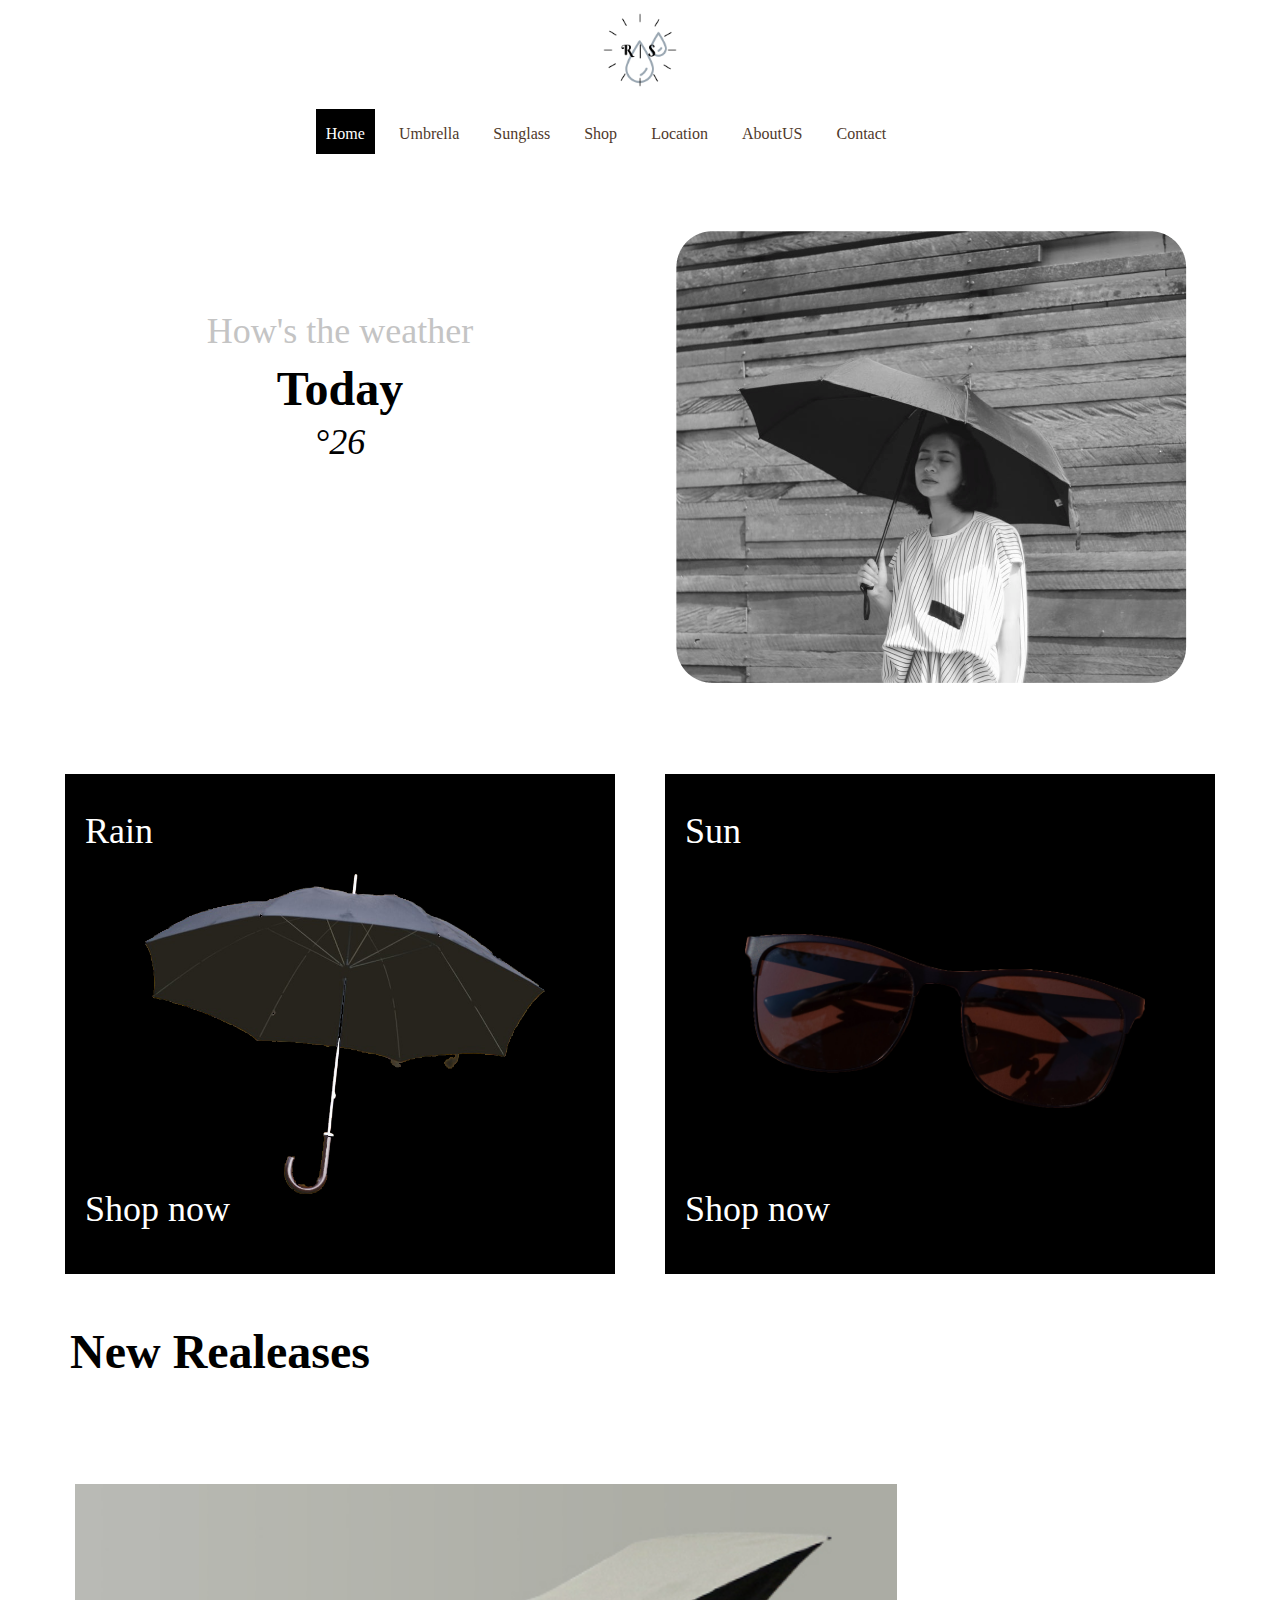
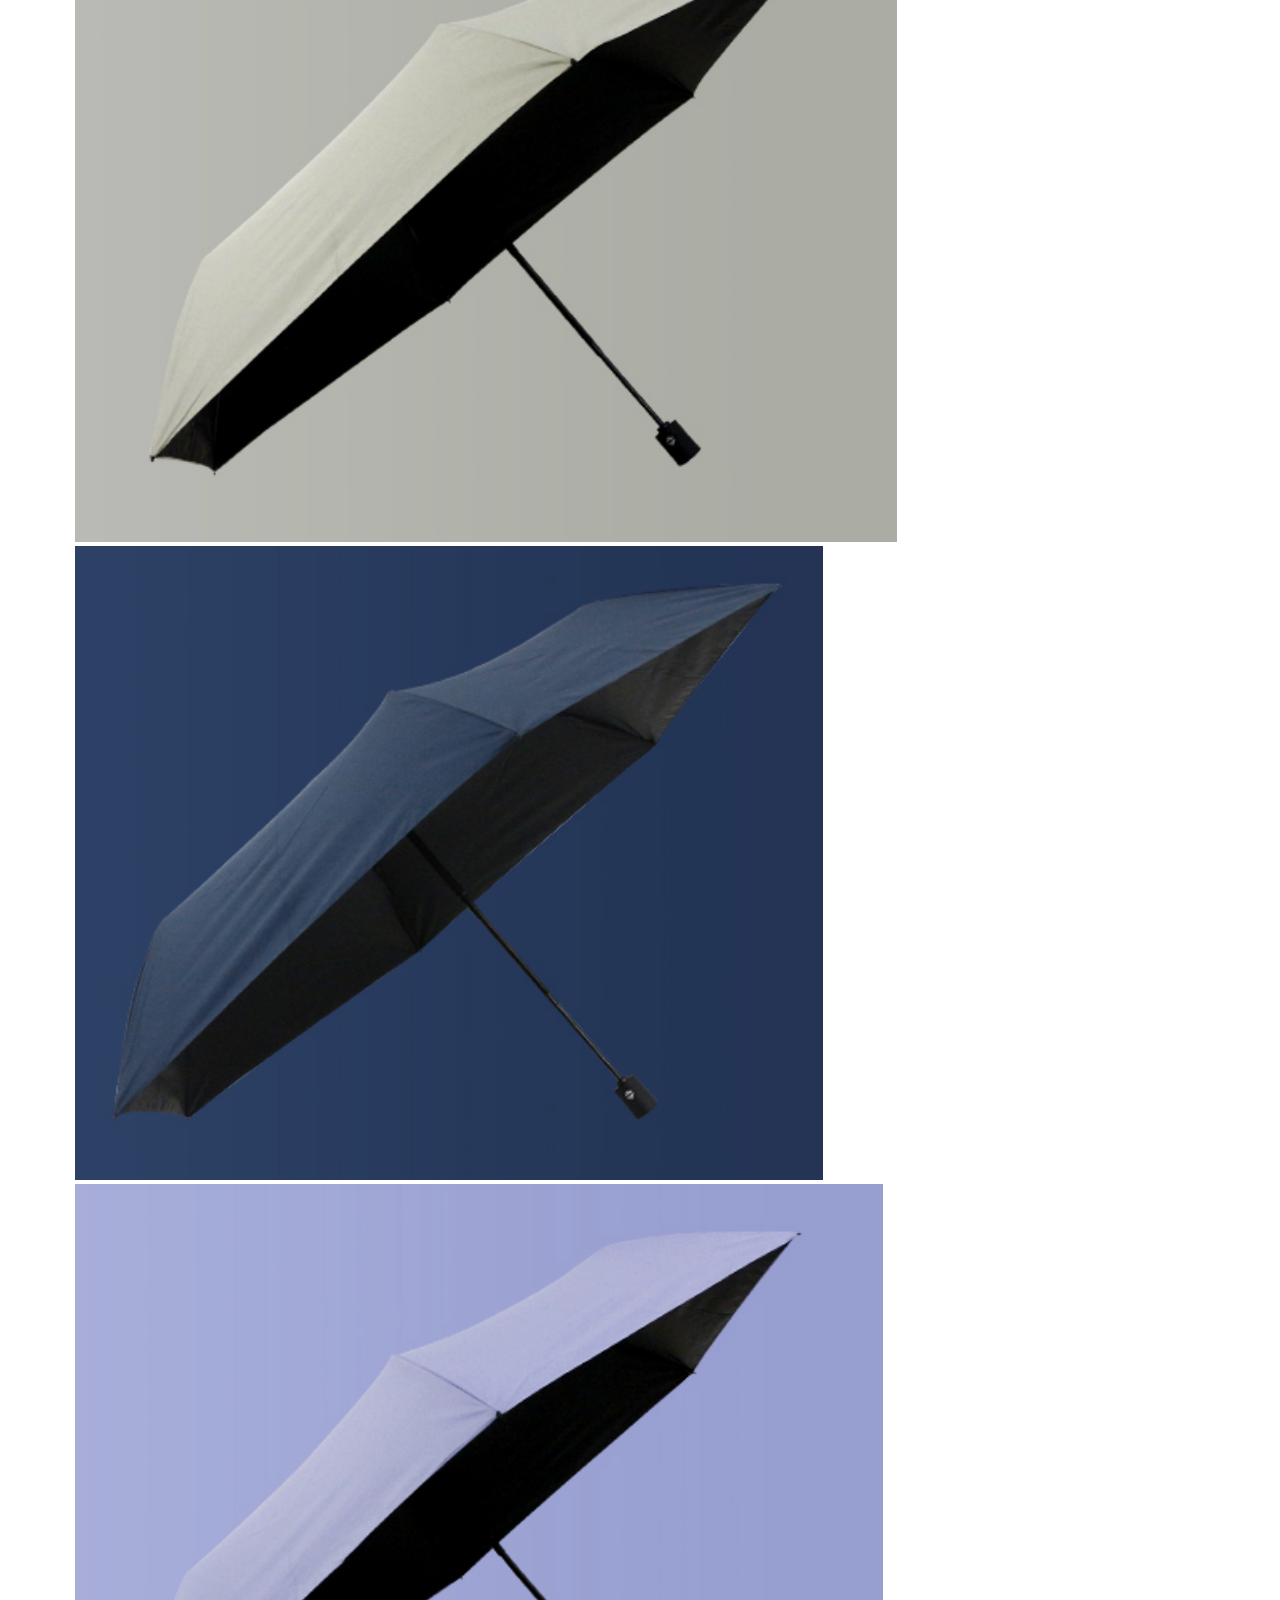
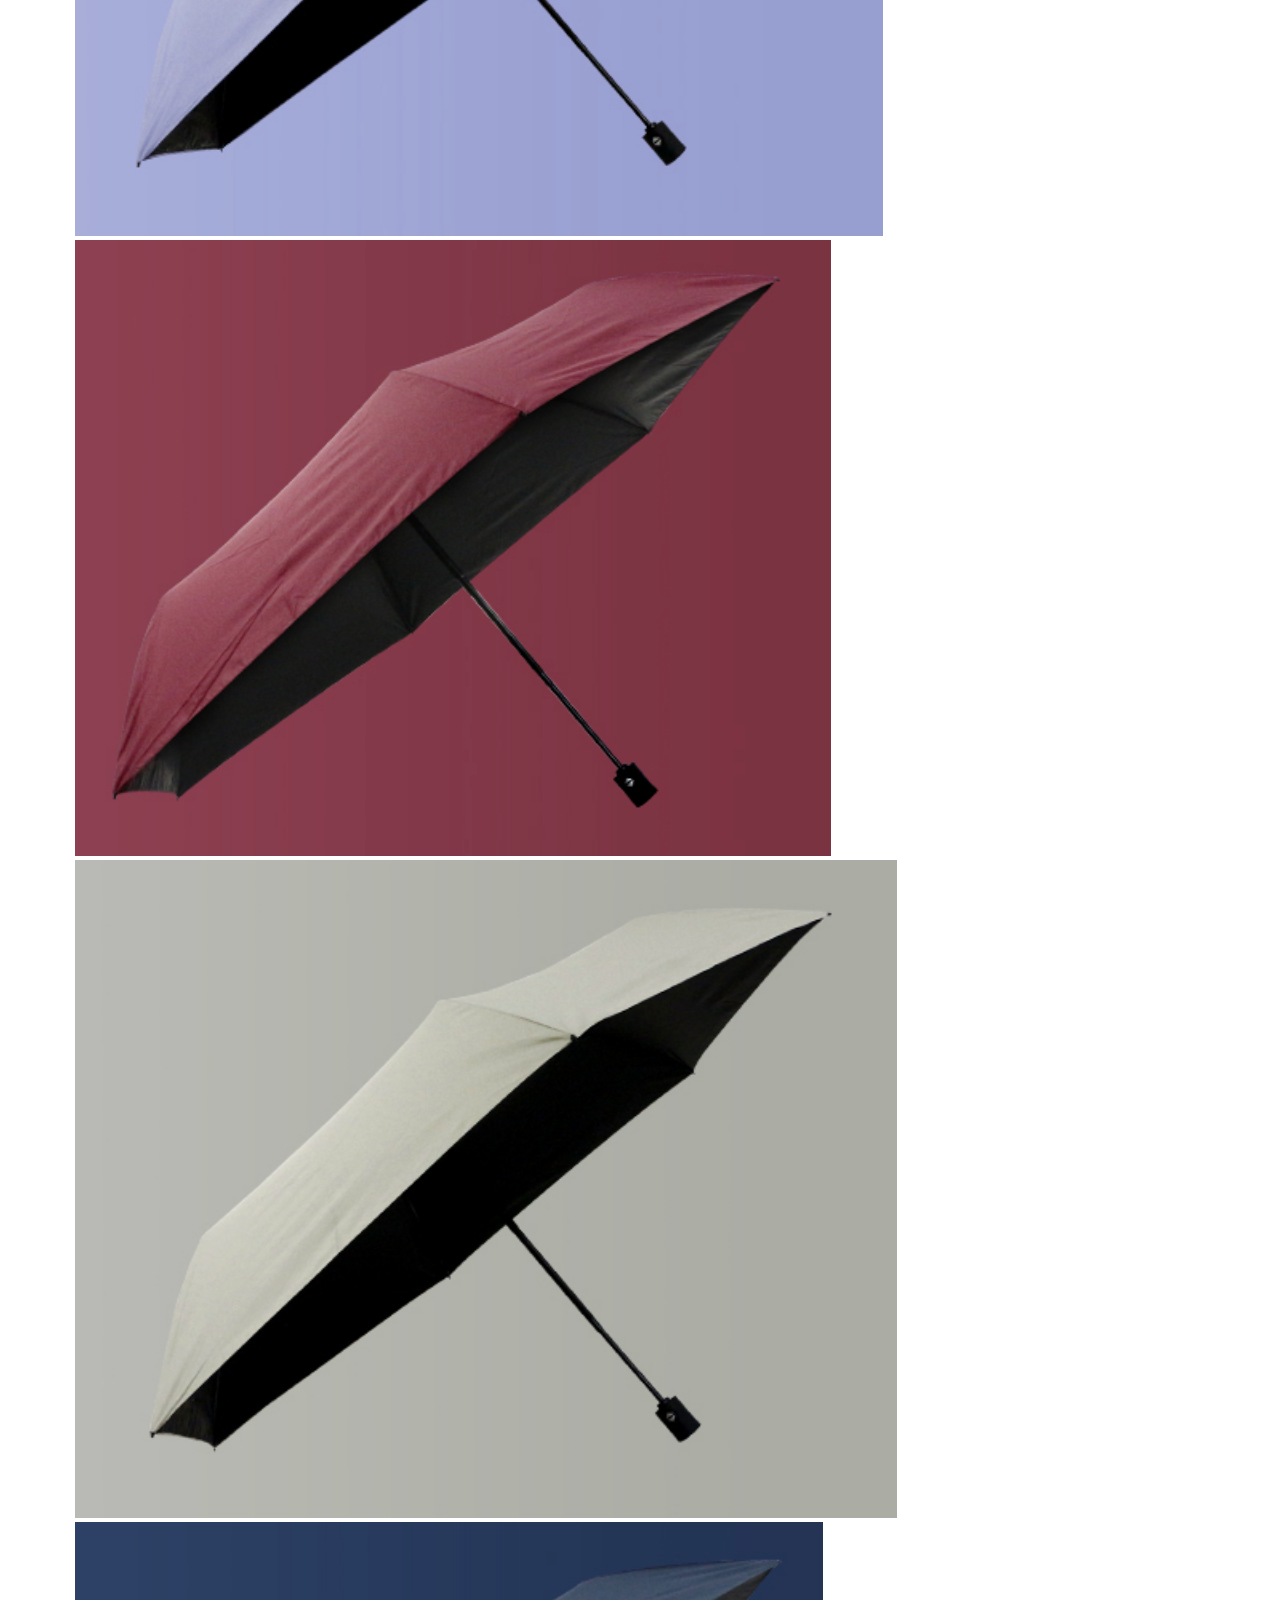
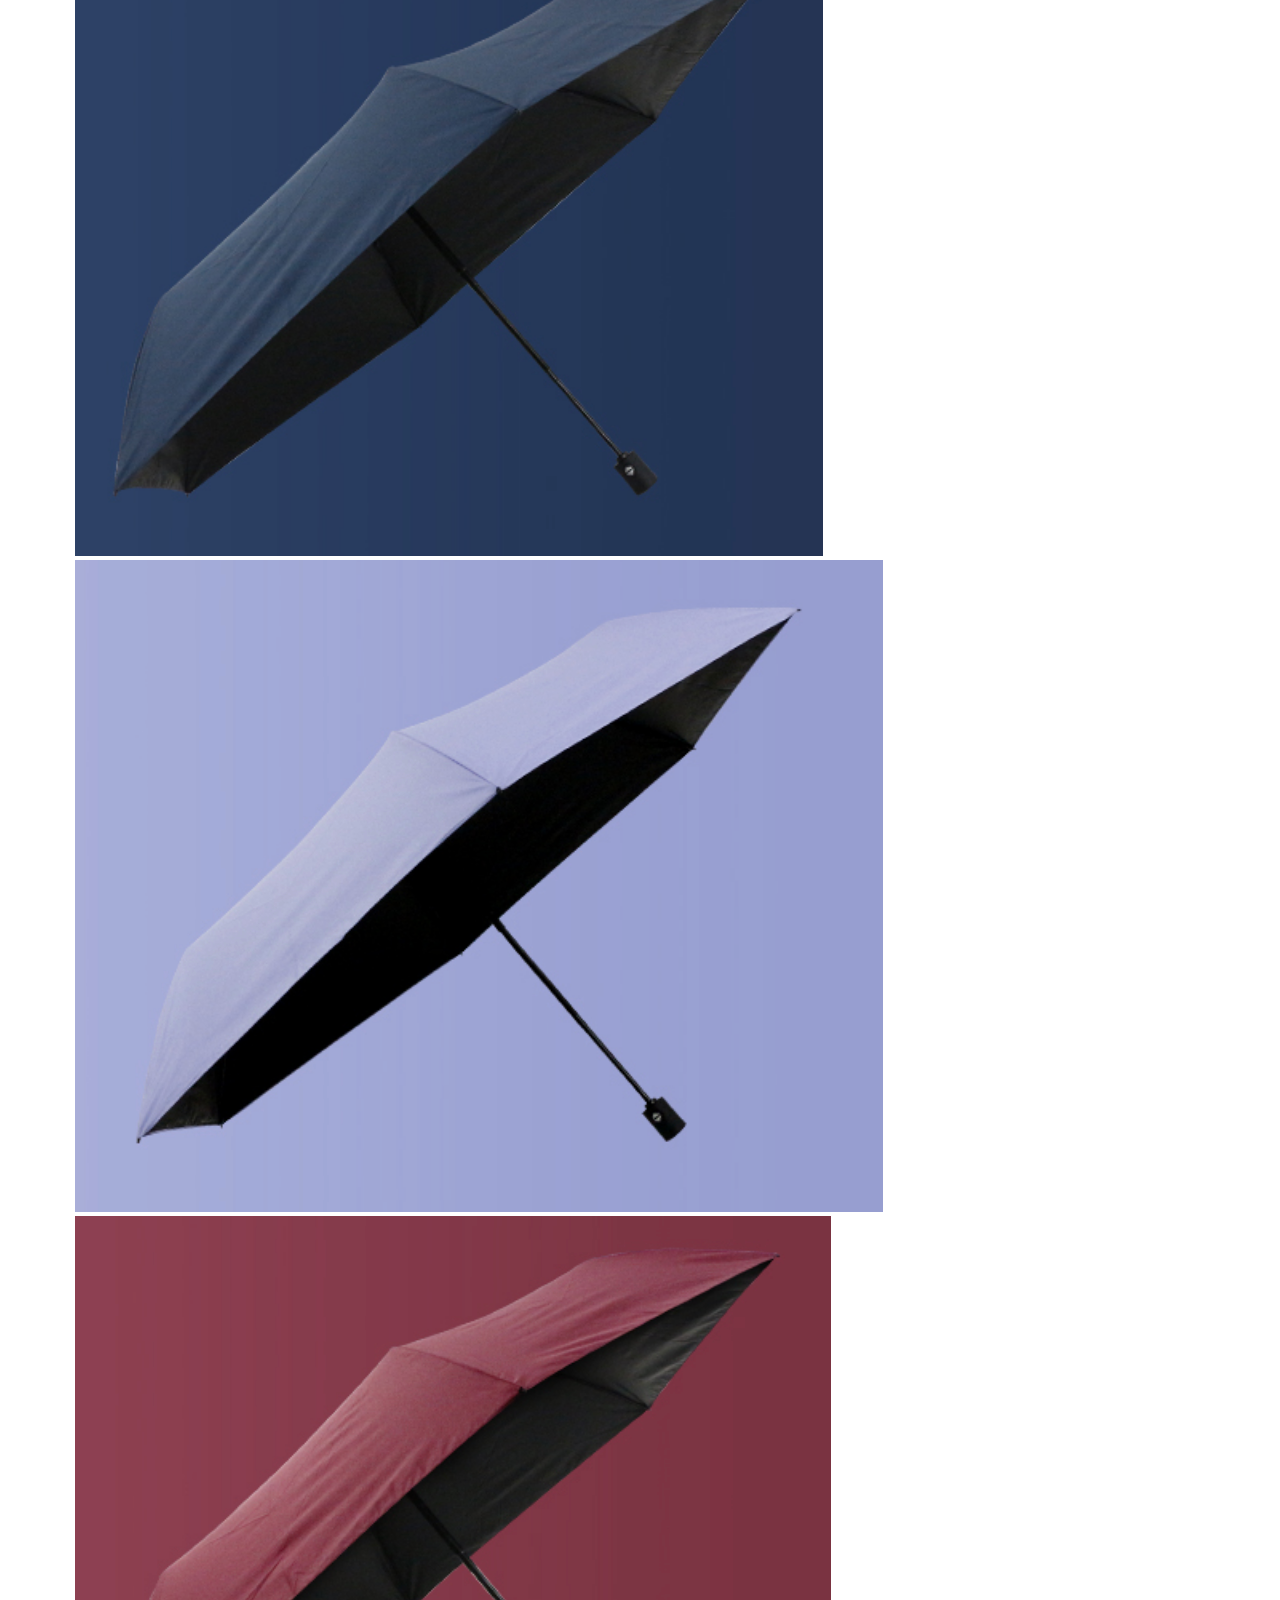
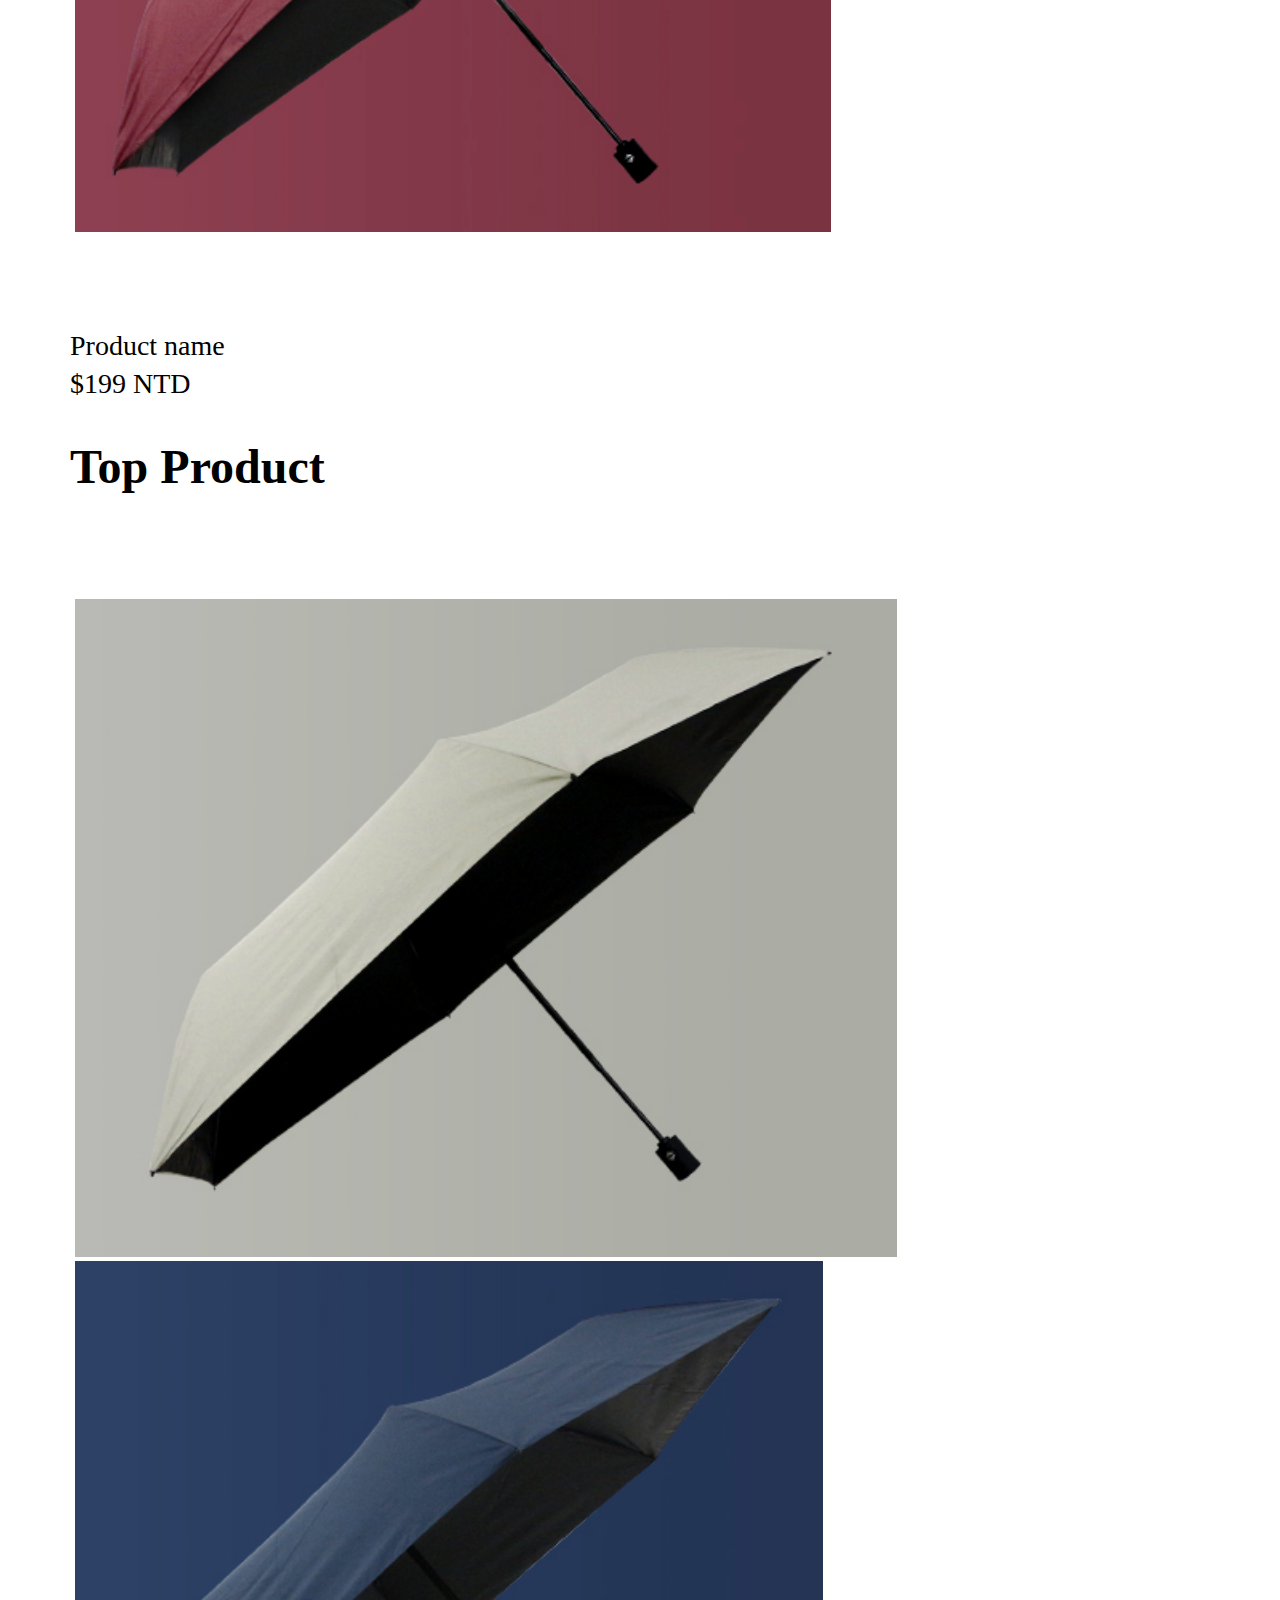
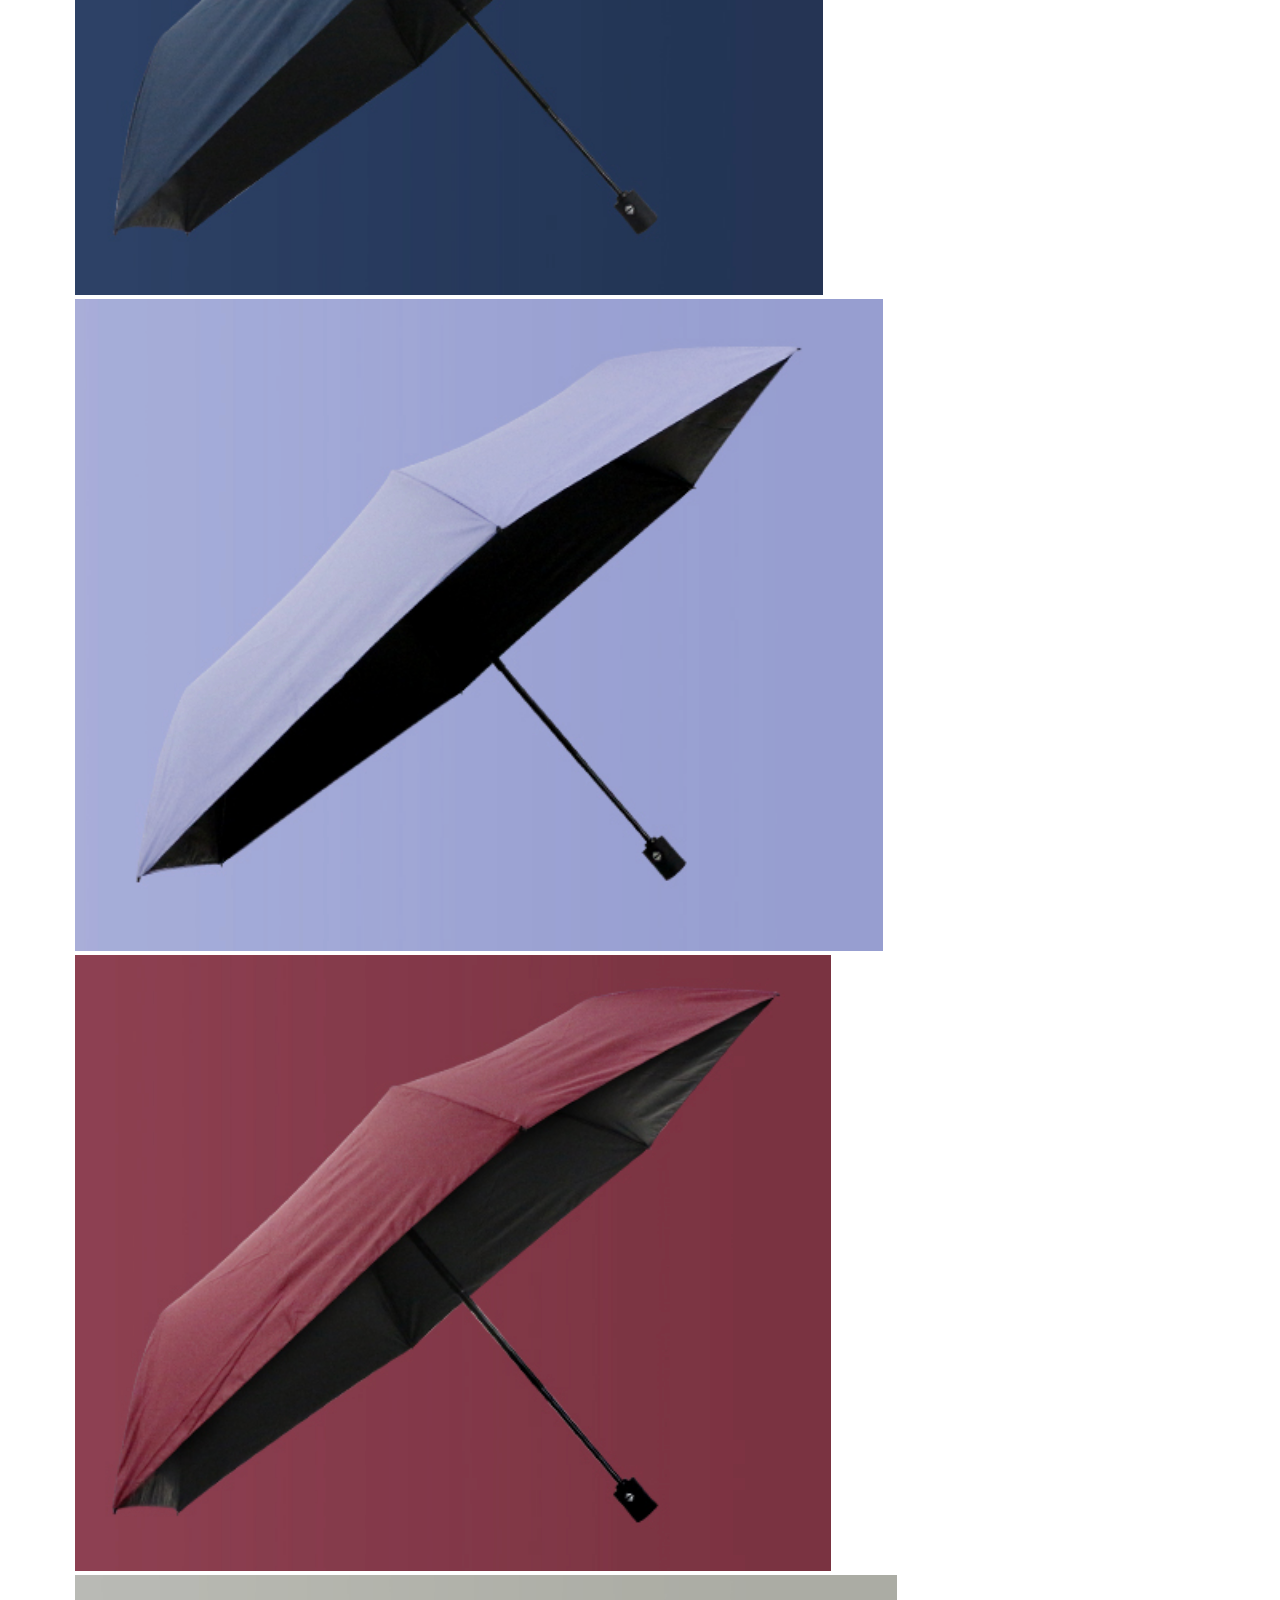
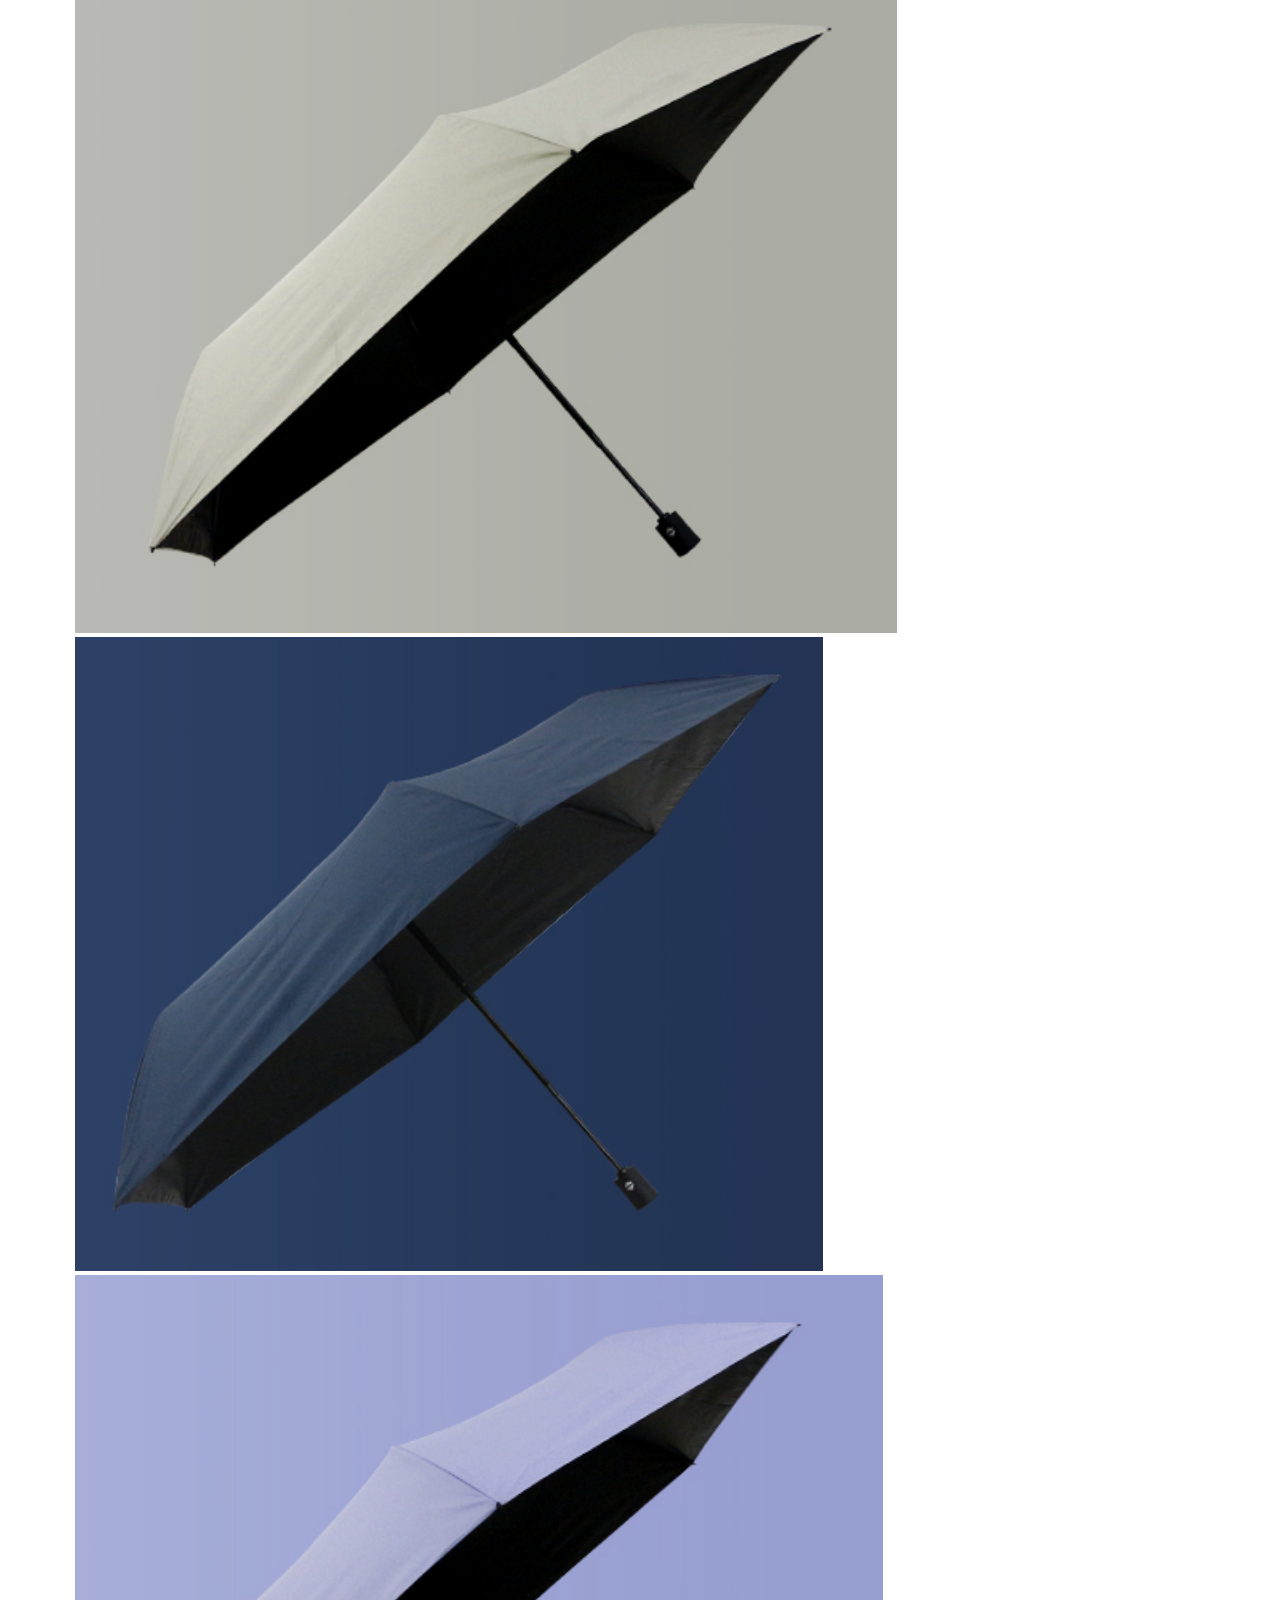
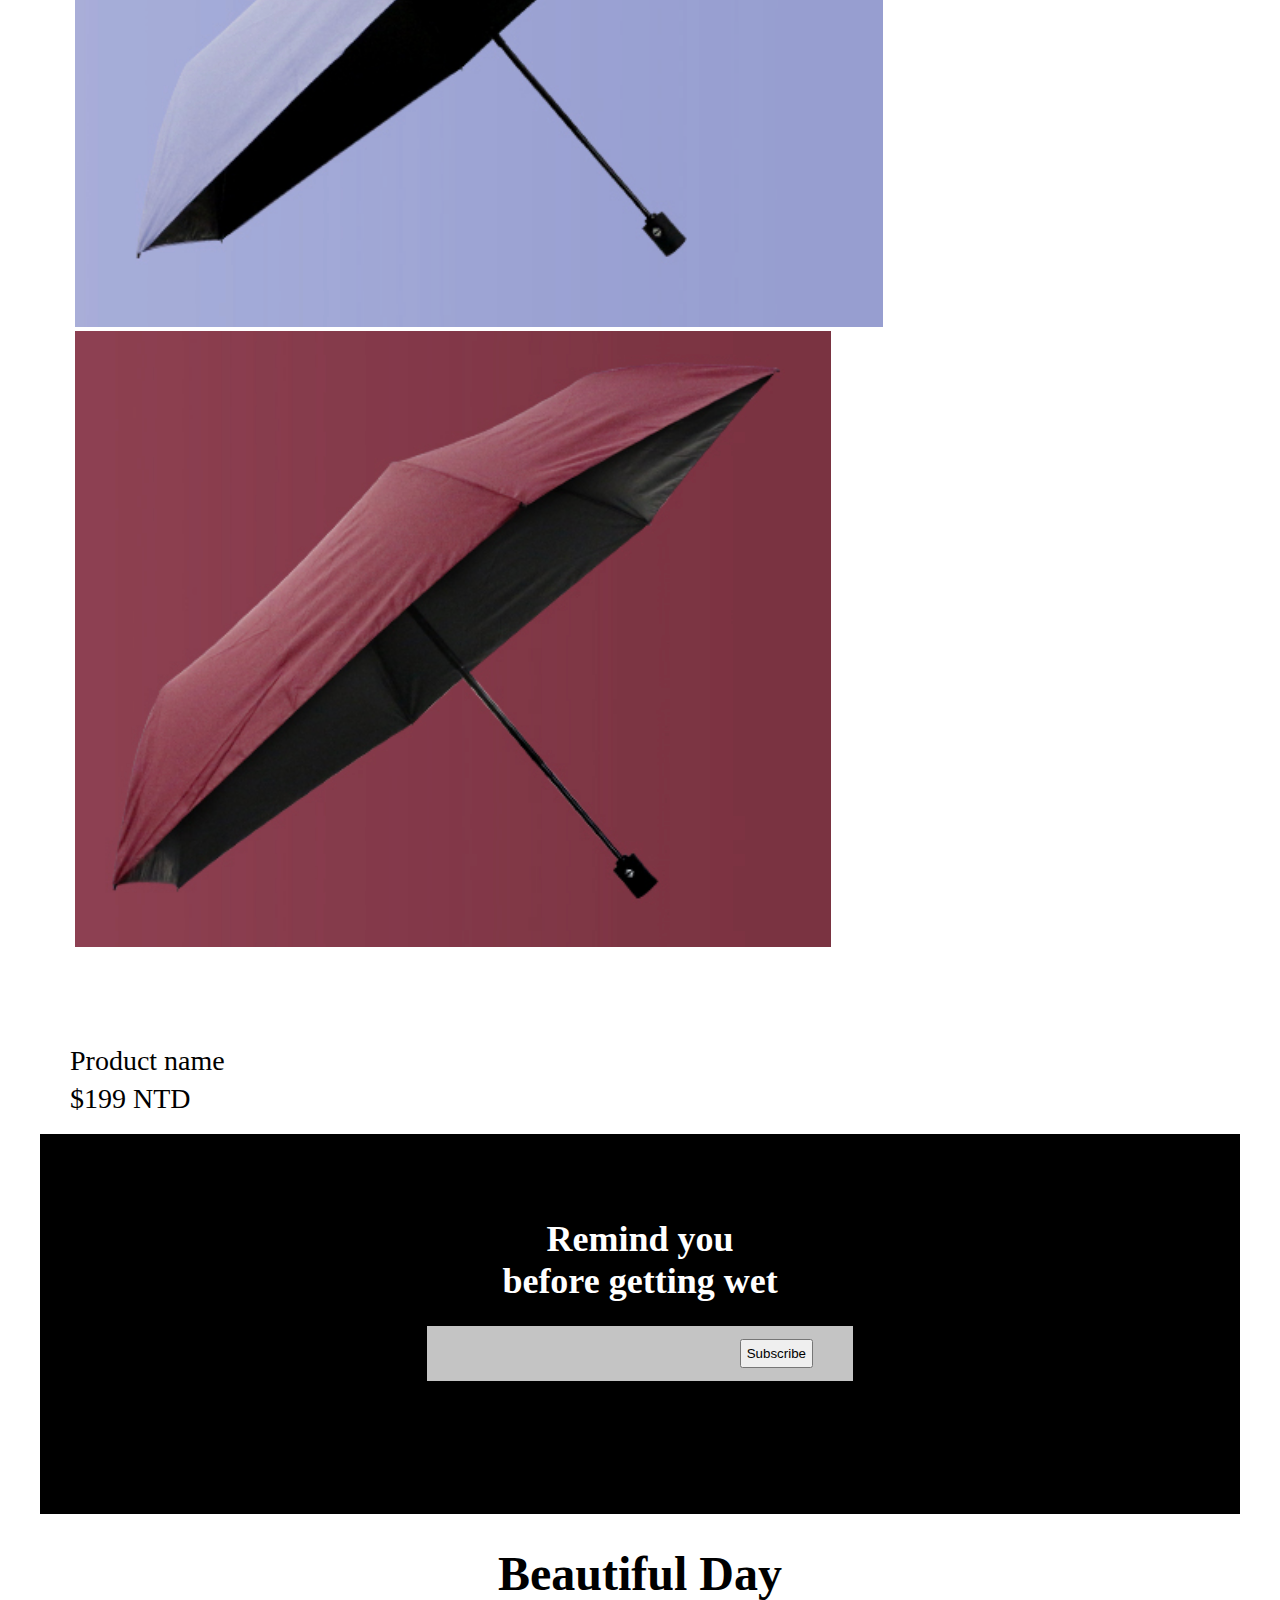
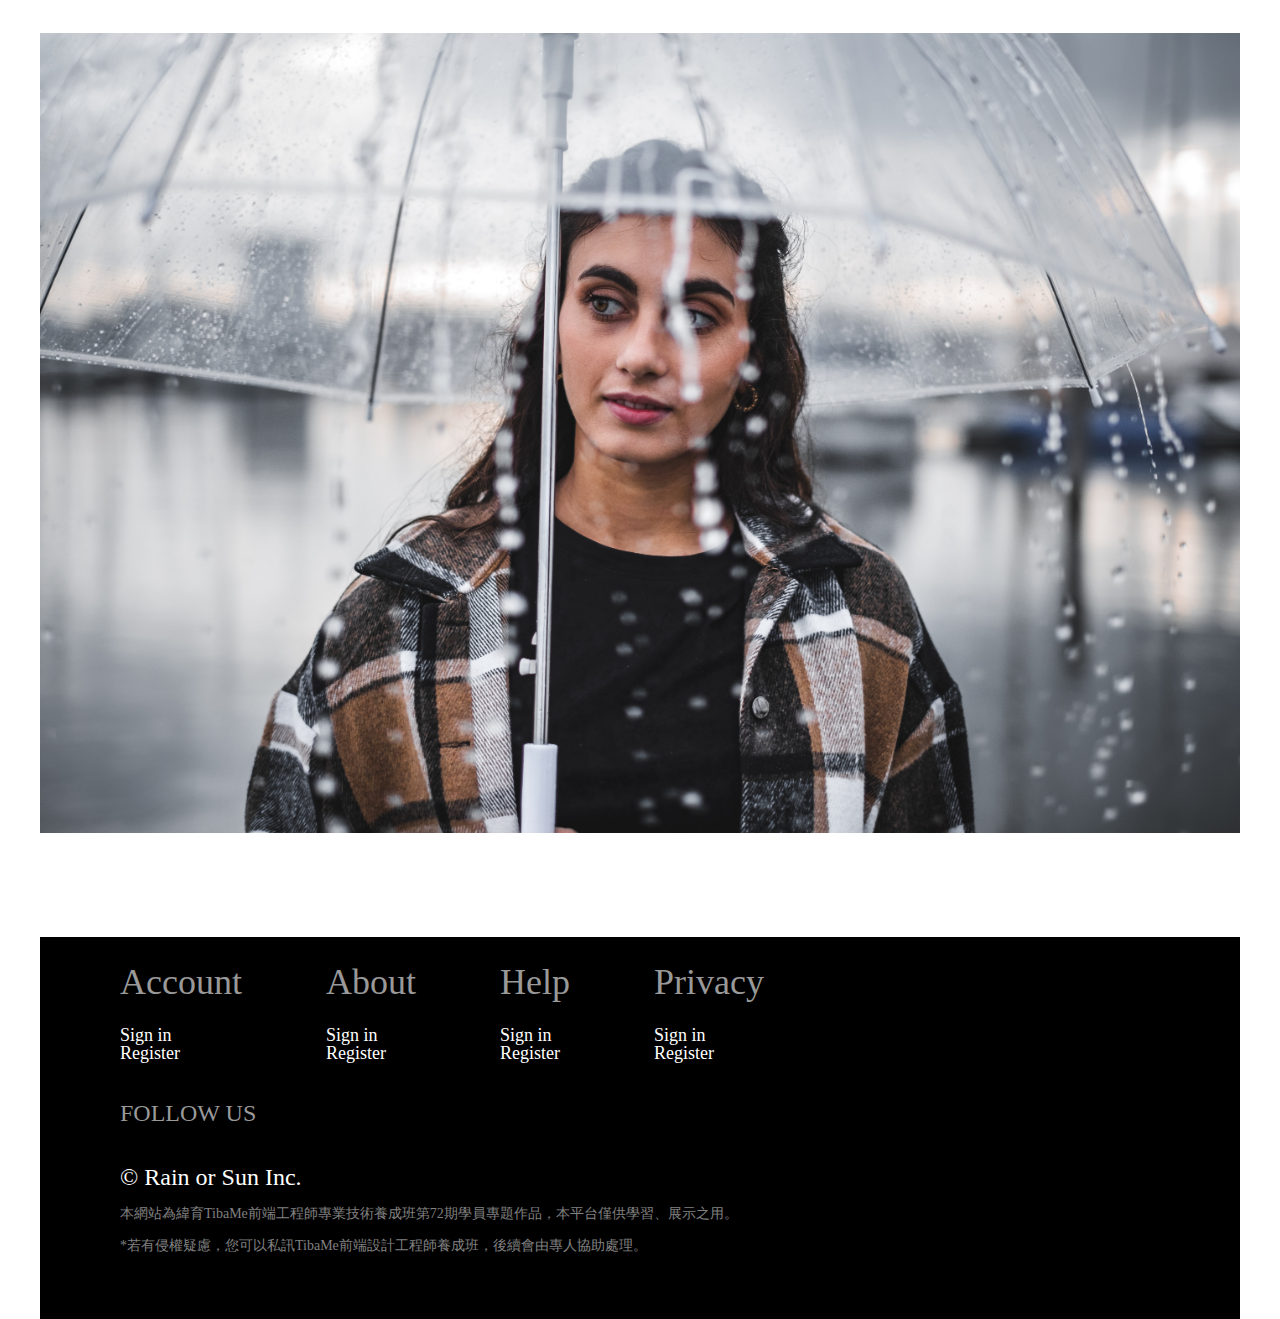
==== commit 977b606c: "update" ====
--- a/index.html
+++ b/index.html
@@ -31,7 +31,7 @@
 
     <header>
       <nav>
-        <a href="./index.html"><img src="./img/carson-realty.png" height="80" class="logo" /></a>
+        <a href="./index.html"><img src="./img/carson-realty.png" height="100" class="logo" /></a>
         <label for="switch"><img src="https://static.thenounproject.com/png/547171-200.png"/></label>
         <input type="checkbox" id="switch" />
         <ul class="menu" id="menu">
--- a/index.css
+++ b/index.css
@@ -97,6 +97,7 @@
   display: flex;
   justify-content: space-around;
   align-items: flex-start;
+  margin-top: -50px;
 }
 section.section2 div.section2-container div.section2-block1 {
   width: 34.375rem;
@@ -299,7 +300,7 @@
     font-size: 2.25rem;
     background: white;
     text-align: center;
-    margin-top: 6.25rem;
+    margin-top: .25rem;
   }
   section.section2 div.section2-container div.section2-block2 {
     width: 34.375rem;
@@ -438,7 +439,7 @@
     font-size: 2.25rem;
     background: white;
     text-align: center;
-    margin-top: 6.25rem;
+    margin-top: .25rem;
   }
   section.section2 div.section2-container div.section2-block2 {
     /* width: 34.375rem;
@@ -575,7 +576,7 @@
     font-size: 2.25rem;
     background: white;
     text-align: center;
-    margin-top: 6.25rem;
+    margin-top: .25rem;
   }
   section.section2 div.section2-container div.section2-block2 {
     /* width: 34.375rem;
--- a/nav.css
+++ b/nav.css
@@ -97,7 +97,7 @@
     max-height: 50px;
     background: #fff;
     margin: 0 auto;
-    margin-bottom: 50px;
+    margin-bottom: 70px;
   }
 
   .menu li {
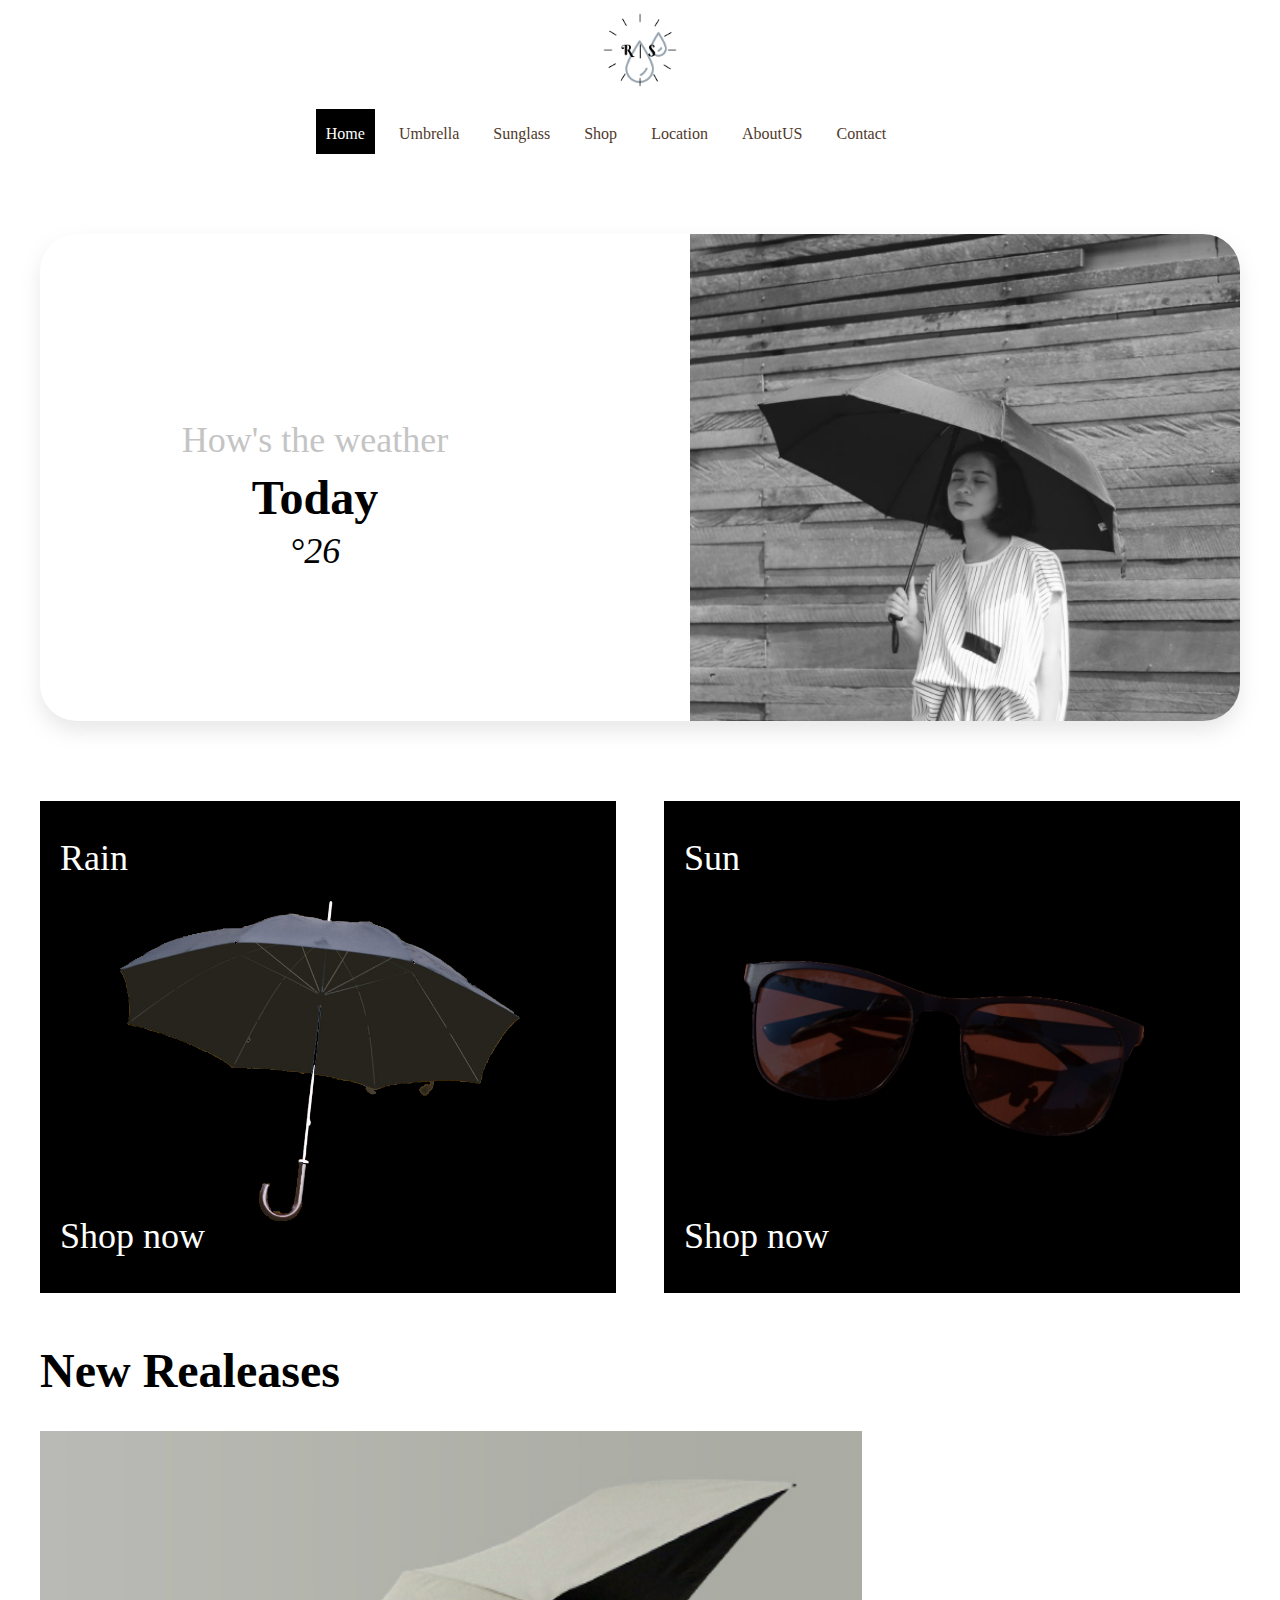
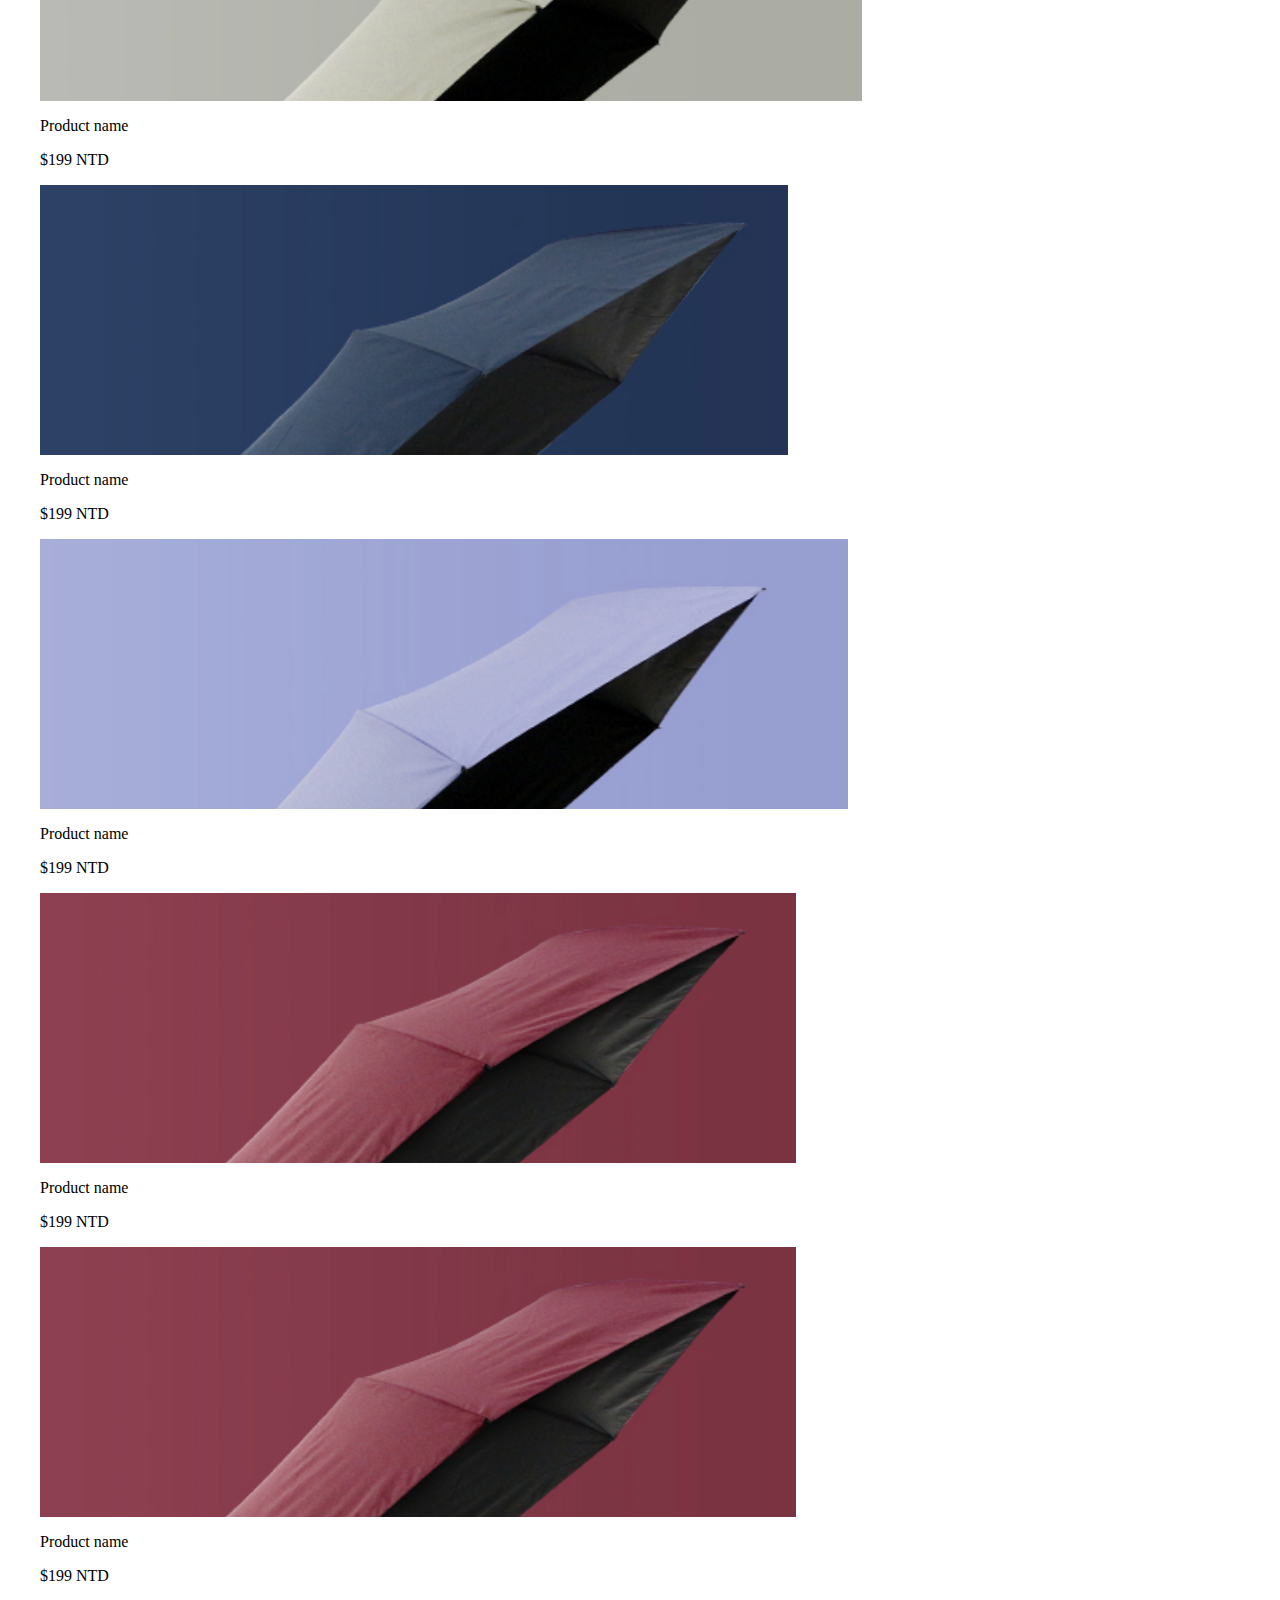
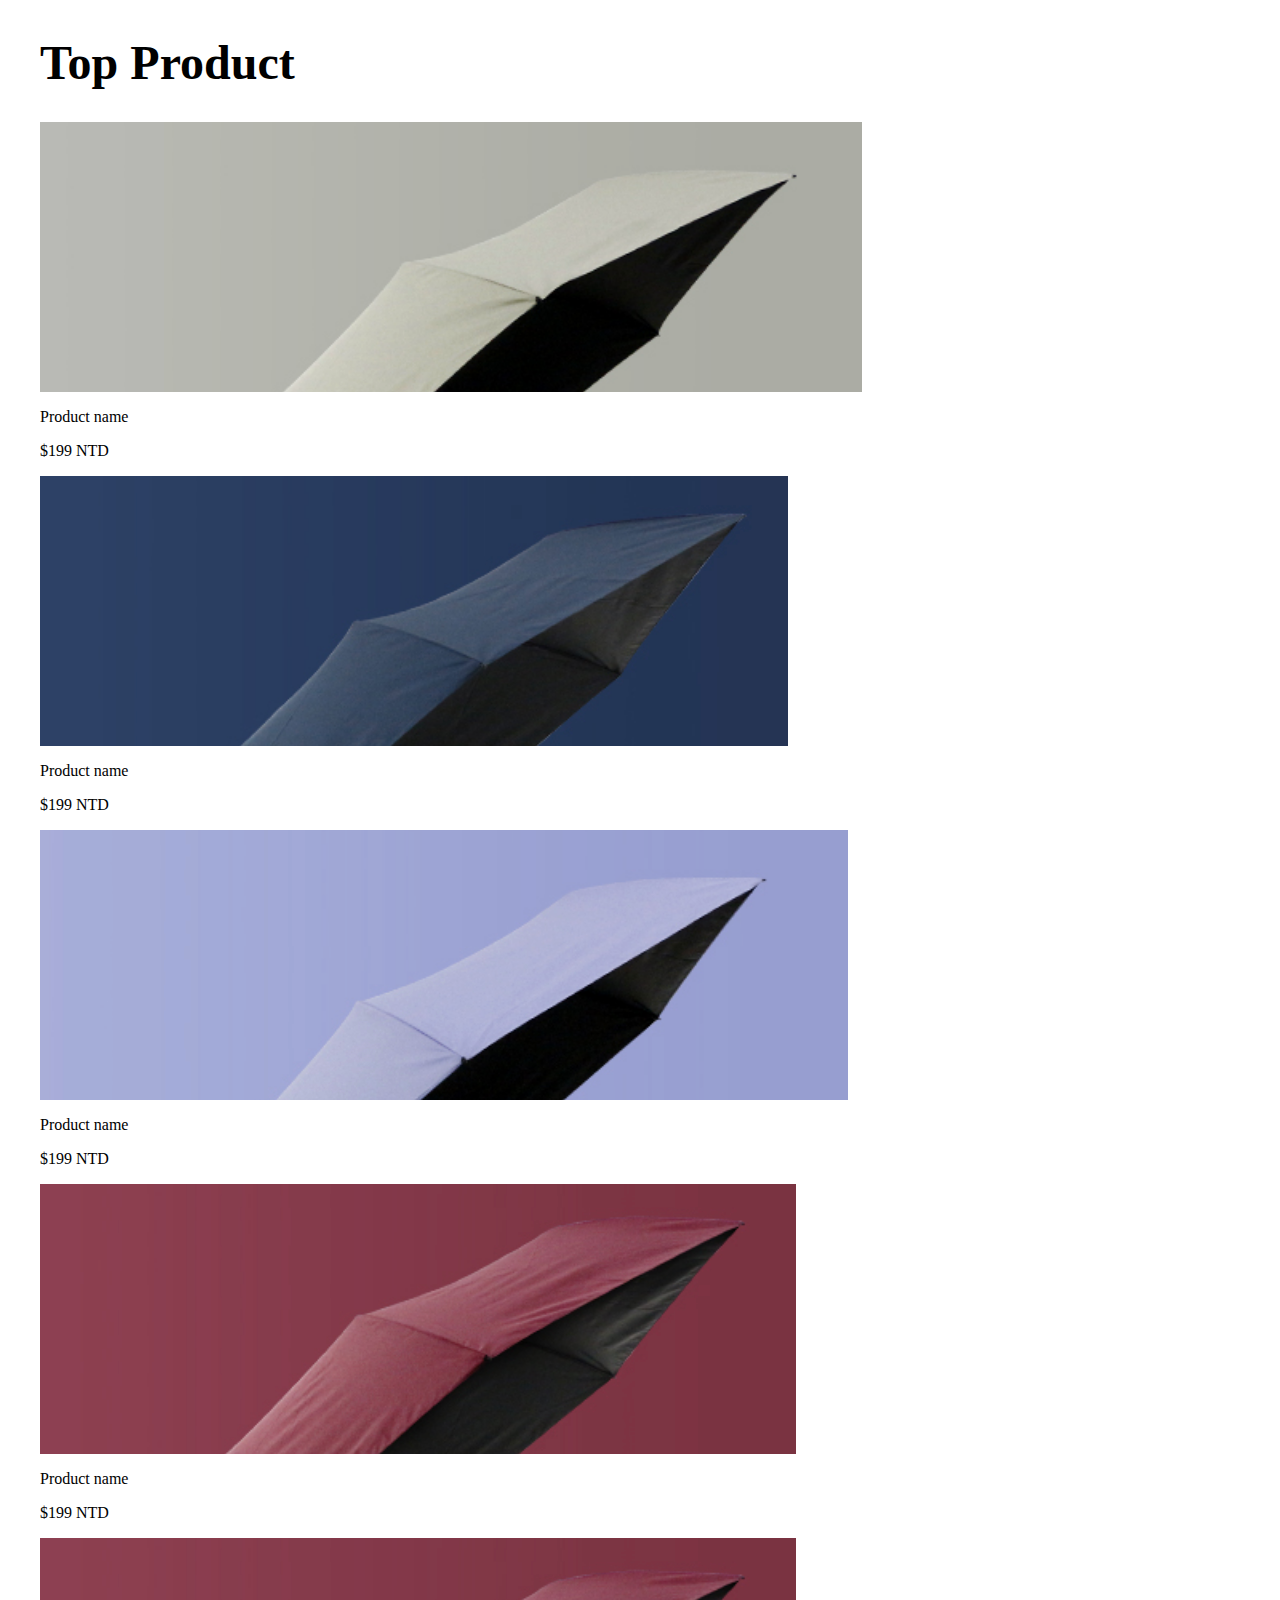
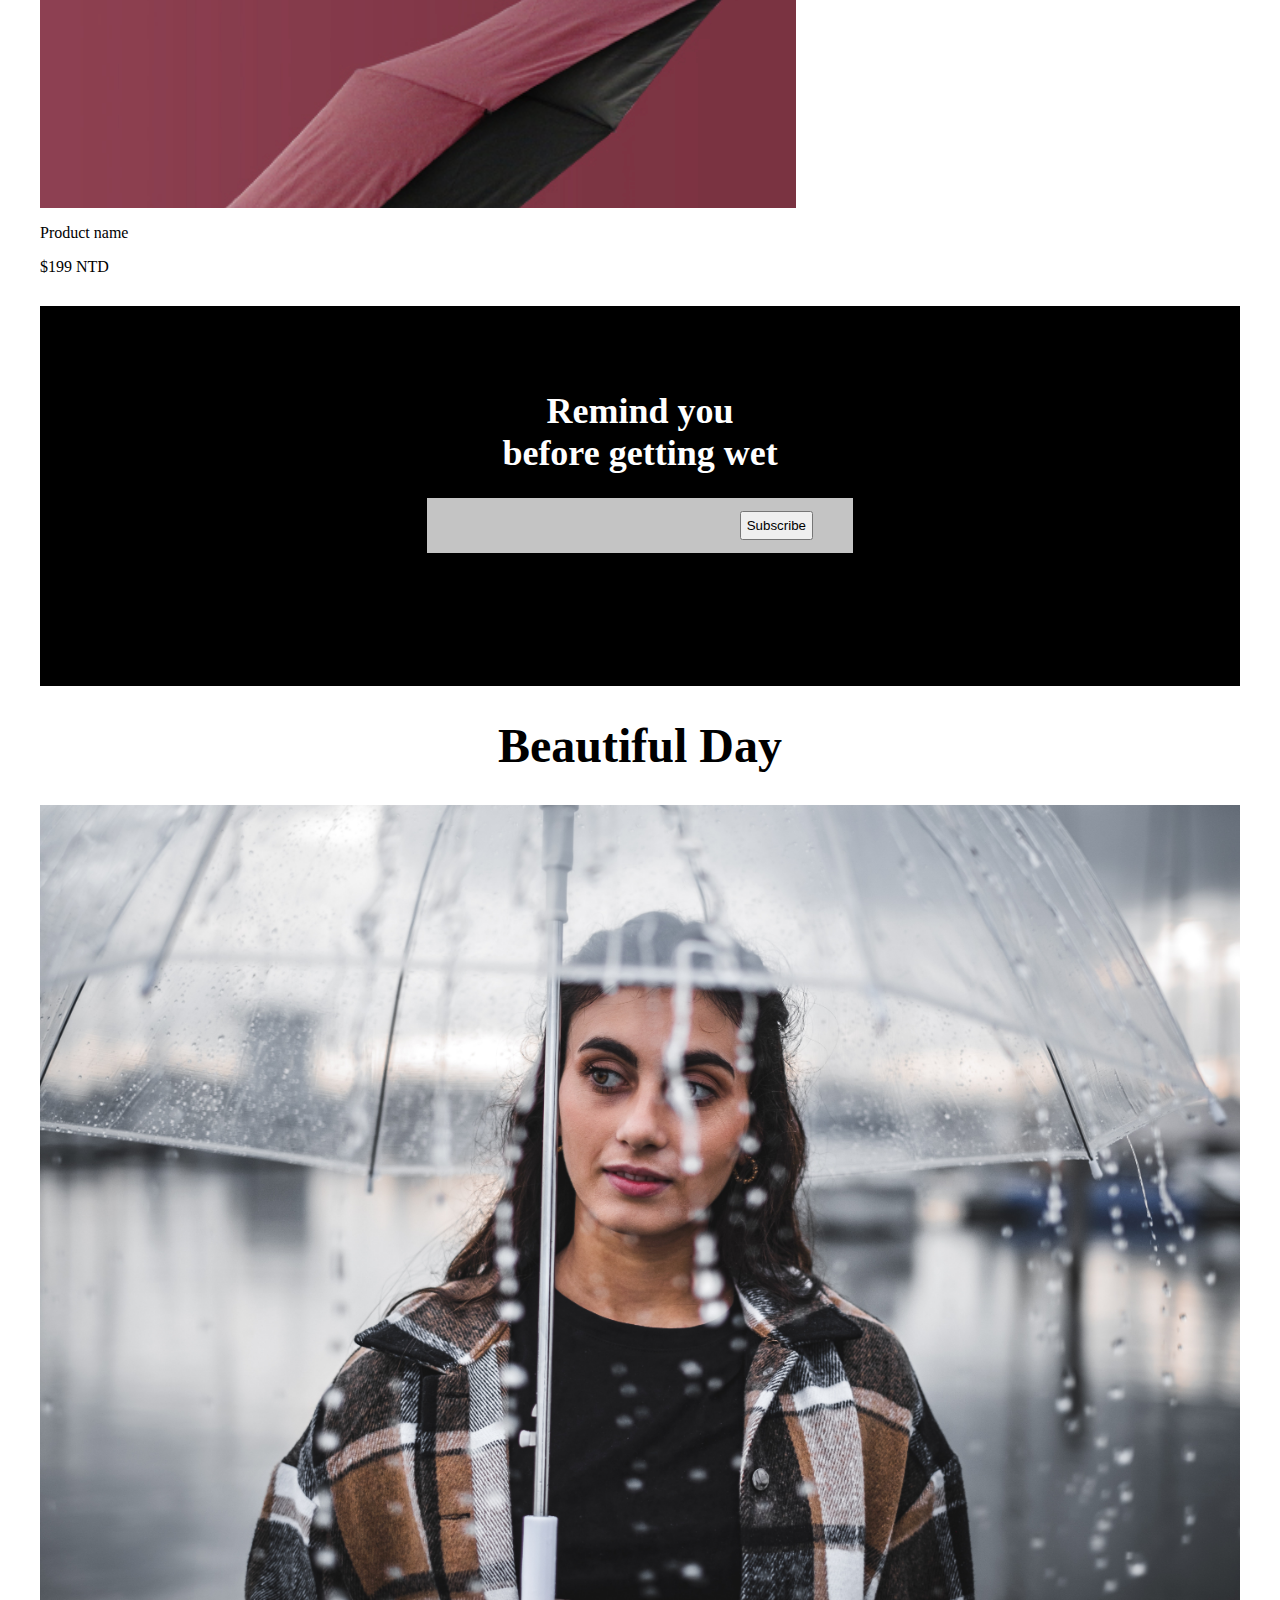
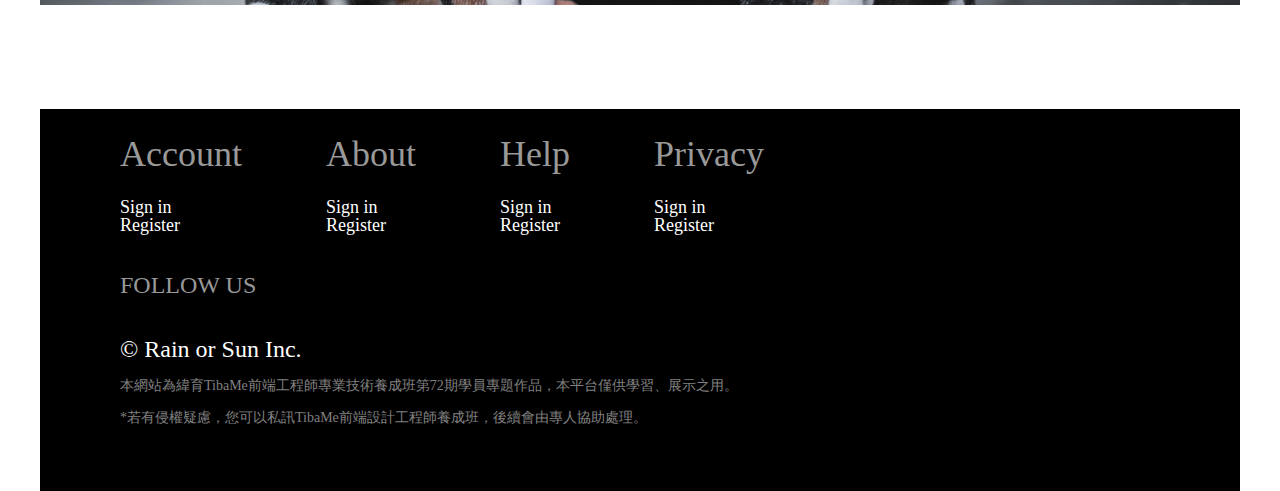
==== commit 5b7a1289: "update" ====
--- a/index.html
+++ b/index.html
@@ -17,7 +17,7 @@
     <link rel="stylesheet" href="footer.css" />
     <link rel="stylesheet" href="email.css" />
     <link rel="stylesheet" href="index.css" />
-    <link rel="stylesheet" href="nav.css">
+    <link rel="stylesheet" href="nav.css" />
     <!-- font awesome -->
     <link
       rel="stylesheet"
@@ -28,11 +28,10 @@
   </head>
 
   <body>
-
     <header>
       <nav>
         <a href="./index.html"><img src="./img/carson-realty.png" height="100" class="logo" /></a>
-        <label for="switch"><img src="https://static.thenounproject.com/png/547171-200.png"/></label>
+        <label for="switch"><img src="https://static.thenounproject.com/png/547171-200.png" /></label>
         <input type="checkbox" id="switch" />
         <ul class="menu" id="menu">
           <li><a href="./index.html">Home</a></li>
@@ -42,8 +41,12 @@
           <li><a href="./location.html">Location</a></li>
           <li><a href="./aboutus.html">AboutUS</a></li>
           <li><a href="./contact.html">Contact</a></li>
-          <li><a href="#"><i class="fas fa-search"></i></a></li>
-          <li><a href="#"><i class="fas fa-shopping-cart"></i></a></li>
+          <li>
+            <a href="#"><i class="fas fa-search"></i></a>
+          </li>
+          <li>
+            <a href="#"><i class="fas fa-shopping-cart"></i></a>
+          </li>
         </ul>
       </nav>
     </header>
@@ -51,7 +54,7 @@
     <!-- <header class="header">
       <a href="./index.html"><img src="./img/carson-realty.png" alt="" class="logo_img" /></a> -->
 
-      <!-- <nav class="navbar">
+    <!-- <nav class="navbar">
         <div class="navbar-container container">
           <input type="checkbox" name="" id="" />
           <div class="hamburger-lines">
@@ -70,14 +73,12 @@
             <li><a href="#"><i class="fas fa-search"></i></a></li>
             <li><a href="#"><i class="fas fa-shopping-cart"></i></a></li>
           </ul> -->
-      <!-- <a href="./index.html"><img src="./img/carson-realty.png" alt="" class="logo_img" /></a> -->
-      <!-- <h1 class="logo">RS</h1>
+    <!-- <a href="./index.html"><img src="./img/carson-realty.png" alt="" class="logo_img" /></a> -->
+    <!-- <h1 class="logo">RS</h1>
         </div>
       </nav> -->
 
-      
-
-      <!-- <nav class="nav">
+    <!-- <nav class="nav">
         <ul class="nav_list" id="myLinks">
           <li>
             <a style="background-color: black; color: white" href="./index.html">Home</a>
@@ -101,8 +102,8 @@
             <a href="./contact.html">Contact</a>
           </li> -->
 
-          <!-- 下拉選單 -->
-          <!-- <li>
+    <!-- 下拉選單 -->
+    <!-- <li>
                 <div class="social_block">
                   社群連結
                   <ul class="social_link_list">
@@ -115,7 +116,7 @@
                   </ul>
                 </div>
               </li> -->
-        <!-- </ul>
+    <!-- </ul>
       </nav>
       <div class="icon-block">
         <a href="#"><i class="fas fa-search icon-one"></i></a>
@@ -154,7 +155,8 @@
           <i><span id="weather_temp"></span></i>
         </div>
         <div class="section2-block2">
-          <img src="./img/ScreenShot-2021-10-19.png" alt="" />
+          <img src="./img/umbrella-girl.png" alt="" />
+          <!-- <img src="./img/ScreenShot-2021-10-19.png" alt="" /> -->
         </div>
       </div>
     </section>
@@ -185,22 +187,93 @@
         <h1>New Realeases</h1>
         <div class="section4-block1">
           <section class="variable slider">
-            <img src="./img/umbrella-gray.png?text1" alt="" />
-            <img src="./img/umbrella-blue.png?text2" alt="" />
-            <img src="./img/umbrella-purple.png?text3" alt="" />
-            <img src="./img/umbrella-red.png?text4" alt="" />
-            <img src="./img/umbrella-gray.png?text1" alt="" />
-            <img src="./img/umbrella-blue.png?text2" alt="" />
-            <img src="./img/umbrella-purple.png?text3" alt="" />
-            <img src="./img/umbrella-red.png?text4" alt="" />
+            <div>
+              <div class="slide-imgbox">
+                <img src="./img/umbrella-gray.png?text1" alt="" />
+              </div>
+              <p>Product name</p>
+              <p>$199 NTD</p>
+            </div>
+            <div>
+              <div class="slide-imgbox">
+                <img src="./img/umbrella-blue.png?text2" alt="" />
+              </div>
+              <p>Product name</p>
+              <p>$199 NTD</p>
+            </div>
+            <div>
+              <div class="slide-imgbox">
+                <img src="./img/umbrella-purple.png?text3" alt="" />
+              </div>
+              <p>Product name</p>
+              <p>$199 NTD</p>
+            </div>
+            <div>
+              <div class="slide-imgbox">
+                <img src="./img/umbrella-red.png?text4" alt="" />
+              </div>
+              <p>Product name</p>
+              <p>$199 NTD</p>
+            </div>
+            <div>
+              <div class="slide-imgbox">
+                <img src="./img/umbrella-red.png?text4" alt="" />
+              </div>
+              <p>Product name</p>
+              <p>$199 NTD</p>
+            </div>
           </section>
         </div>
-        <p>Product name</p>
-        <p>$199 NTD</p>
-      </div>
-    </section>
-
-    <section class="section5">
+      </div>
+    </section>
+
+
+    <section class="section4">
+      <div class="section4-container">
+        <h1>Top Product</h1>
+        <div class="section4-block1">
+          <section class="variable slider">
+            <div>
+              <div class="slide-imgbox">
+                <img src="./img/umbrella-gray.png?text1" alt="" />
+              </div>
+              <p>Product name</p>
+              <p>$199 NTD</p>
+            </div>
+            <div>
+              <div class="slide-imgbox">
+                <img src="./img/umbrella-blue.png?text2" alt="" />
+              </div>
+              <p>Product name</p>
+              <p>$199 NTD</p>
+            </div>
+            <div>
+              <div class="slide-imgbox">
+                <img src="./img/umbrella-purple.png?text3" alt="" />
+              </div>
+              <p>Product name</p>
+              <p>$199 NTD</p>
+            </div>
+            <div>
+              <div class="slide-imgbox">
+                <img src="./img/umbrella-red.png?text4" alt="" />
+              </div>
+              <p>Product name</p>
+              <p>$199 NTD</p>
+            </div>
+            <div>
+              <div class="slide-imgbox">
+                <img src="./img/umbrella-red.png?text4" alt="" />
+              </div>
+              <p>Product name</p>
+              <p>$199 NTD</p>
+            </div>
+          </section>
+        </div>
+      </div>
+    </section>
+
+    <!-- <section class="section5">
       <div class="section5-container">
         <h1>Top Product</h1>
         <div class="section5-block1">
@@ -218,7 +291,7 @@
         <p>Product name</p>
         <p>$199 NTD</p>
       </div>
-    </section>
+    </section> -->
 
     <section class="Email-block">
       <div class="Email-block-container">
--- a/footer.css
+++ b/footer.css
@@ -53,23 +53,98 @@
 
 /* xs - Extra small devices (portrait phones, less than 576px) */
 @media (max-width: 575.98px) {
+  /* ======================== footer ========================  */
   footer.footer {
     max-width: 100%;
     width: 100%;
-    margin: 0 auto;
+    margin: 0;
     background: black;
     height: auto;
-    margin-top: 6.25rem;
+    margin-top: 3.25rem;
   }
-
+  footer.footer div.footer-block1 div.footer-block1-samllblock1 > p,
+  footer.footer div.footer-block1 div.footer-block1-samllblock2 > p,
+  footer.footer div.footer-block1 div.footer-block1-samllblock3 > p,
+  footer.footer div.footer-block1 div.footer-block1-samllblock4 > p {
+    color: #999999;
+    font-size: 1.8rem;
+  }
+  footer.footer div.footer-block1 div.footer-block1-samllblock1 > a,
+  footer.footer div.footer-block1 div.footer-block1-samllblock2 > a,
+  footer.footer div.footer-block1 div.footer-block1-samllblock3 > a,
+  footer.footer div.footer-block1 div.footer-block1-samllblock4 > a {
+    color: white;
+    /* font-size: 1.125rem; */
+    font-size: 1.5rem;
+    text-decoration: none;
+    line-height: 0.3125rem;
+  }
+  footer.footer div.footer-block1 {
+    text-align: center;
+  }
+  footer.footer div.footer-block1 div.footer-block1-samllblock1,
+  footer.footer div.footer-block1 div.footer-block1-samllblock2,
+  footer.footer div.footer-block1 div.footer-block1-samllblock3,
+  footer.footer div.footer-block1 div.footer-block1-samllblock4 {
+    display: inline-block;
+    margin-left: 0rem;
+    padding: 30px;
+    width: 200px;
+    font-size: 5rem;
+    text-align: center;
+    margin: 0;
+    line-height: auto;
+    border: 1px solid red;
+  }
+  footer.footer div.footer-block2 {
+    margin-left: 5rem;
+    color: white;
+    font-size: 2.25rem;
+    line-height: 0.0625rem;
+    margin-top: 3.125rem;
+    margin-bottom: 3.125rem;
+  }
   footer.footer div.footer-block2 > p {
     color: #999999;
     font-size: 1.5rem;
+  }
+  footer.footer div.footer-block3 {
+    margin-left: 5rem;
+    margin-top: 1.25rem;
+    color: white;
+    font-size: 1.5rem;
+    padding-bottom: 3.125rem;
+    margin: 20px 80px 0px 80px;
   }
 }
 
 /* sm - Small devices (landscape phones, 576px and up) */
 @media (min-width: 576px) and (max-width: 767.98px) {
+  footer.footer div.footer-block1{
+    text-align: center;
+  }
+  footer.footer div.footer-block1 div.footer-block1-samllblock1,
+  footer.footer div.footer-block1 div.footer-block1-samllblock2,
+  footer.footer div.footer-block1 div.footer-block1-samllblock3,
+  footer.footer div.footer-block1 div.footer-block1-samllblock4 {
+    display: inline-block;
+    margin-left: 0rem;
+    padding: 30px;
+    width: 300px;
+    font-size: 5rem;
+    text-align: center;
+    margin: 0;
+    line-height: auto;
+    border: 1px solid red;
+  }
+  footer.footer div.footer-block3 {
+    margin-left: 5rem;
+    margin-top: 1.25rem;
+    color: white;
+    font-size: 1.5rem;
+    padding-bottom: 3.125rem;
+    margin: 20px 80px 0px 80px;
+  }
 }
 
 /* md - Medium devices (tablets, 768px and up) */
--- a/index.css
+++ b/index.css
@@ -1,7 +1,15 @@
 * {
   box-sizing: border-box;
 }
-
+img{
+  max-width: 100%;
+}
+section.section2 div.section2-container div.section2-block2 > img{
+  width: 100%;
+  /* border-radius: 0 37px 37px 0; */
+  /* border-radius: 37px; */
+  /* border: 3px solid red; */
+}
 body {
   margin: 0;
 }
@@ -95,25 +103,37 @@
   max-width: 1200px;
   margin: 0 auto;
   display: flex;
-  justify-content: space-around;
+  /* justify-content: space-around; */
+  justify-content: space-between;
   align-items: flex-start;
   margin-top: -50px;
+  /* line-height: 0; */
+background-color: #fff;
+border-radius: 37px;
+box-shadow: 0px 10px 20px rgba(142, 142, 142, 0.2);
+overflow: hidden;
+margin: 80px auto;
 }
 section.section2 div.section2-container div.section2-block1 {
   width: 34.375rem;
-  height: 31.25rem;
+  /* height: 31.25rem; */
+  height: auto;
+  align-self: center;
   color: white;
   font-size: 2.25rem;
   background: white;
   text-align: center;
-  margin-top: 6.25rem;
+  /* margin-top: 6.25rem; */
+  /* border: 3px solid blue; */
 }
 section.section2 div.section2-container div.section2-block2 {
   width: 34.375rem;
-  height: 31.25rem;
+  /* height: 31.25rem; */
+  height: auto;
   color: white;
   font-size: 2.25rem;
-  margin-top: 3.125rem;
+  line-height: 0;
+  /* margin-top: 3.125rem; */
 }
 section.section2 div.section2-container div.section2-block1 > p {
   font-size: 2.25rem;
@@ -134,21 +154,25 @@
   max-width: 1200px;
   margin: 0 auto;
   display: flex;
-  justify-content: space-around;
+  justify-content: space-between;
   align-items: flex-start;
 }
 section.section3 div.section3-block div.bg1 {
   background: #000;
-  width: 34.375rem;
-  height: 31.25rem;
+  /* width: 34.375rem; */
+  /* height: 31.25rem; */
+  width: 48%;
+  height: auto;
   color: white;
   font-size: 2.25rem;
   position: relative;
 }
 section.section3 div.section3-block div.bg2 {
   background: #000;
-  width: 34.375rem;
-  height: 31.25rem;
+  /* width: 34.375rem; */
+  /* height: 31.25rem; */
+  width: 48%;
+  height: auto;
   color: white;
   font-size: 2.25rem;
   position: relative;
@@ -169,6 +193,7 @@
 }
 section.section3 div.section3-block div.bg1 > p,
 section.section3 div.section3-block div.bg2 > p {
+  /* margin-left: 0rem; */
   margin-left: 1.25rem;
 }
 section.section3 div.section3-block div.shop-now {
@@ -192,7 +217,7 @@
 section.section4 div.section4-container > h1 {
   margin-top: 3.125rem;
   font-size: 3rem;
-  margin-left: 1.875rem;
+  /* margin-left: 1.875rem; */
 }
 section.section4 div.section4-container div.section4-block1 > img {
   width: 15.625rem;
@@ -215,7 +240,7 @@
 section.section5 div.section5-container > h1 {
   margin-top: 3.125rem;
   font-size: 3rem;
-  margin-left: 1.875rem;
+  /* margin-left: 1.875rem; */
 }
 section.section5 div.section5-container div.section5-block1 > img {
   width: 15.625rem;
@@ -254,16 +279,23 @@
 .slider {
   width: 1200px;
   max-width: 100%;
-  margin: 100px auto;
-  padding: 0.3125rem;
-  margin-left: 1.875rem;
+  /* margin: 100px auto; */
+  /* padding: 0.3125rem; */
+  /* margin-left: 1.875rem; */
 }
 .slick-slide {
   margin: 0px 10px;
 }
+.slide-imgbox{
+  width: 100%;
+  overflow: hidden;
+  height: 270px;
+}
 .slick-slide img {
-  width: 10rem;
-  height: 17rem;
+  /* height: 270px; */
+  height: 100%;
+  /* width: 10rem; */
+  /*height: 17rem; */
 }
 .slick-prev:before,
 .slick-next:before {
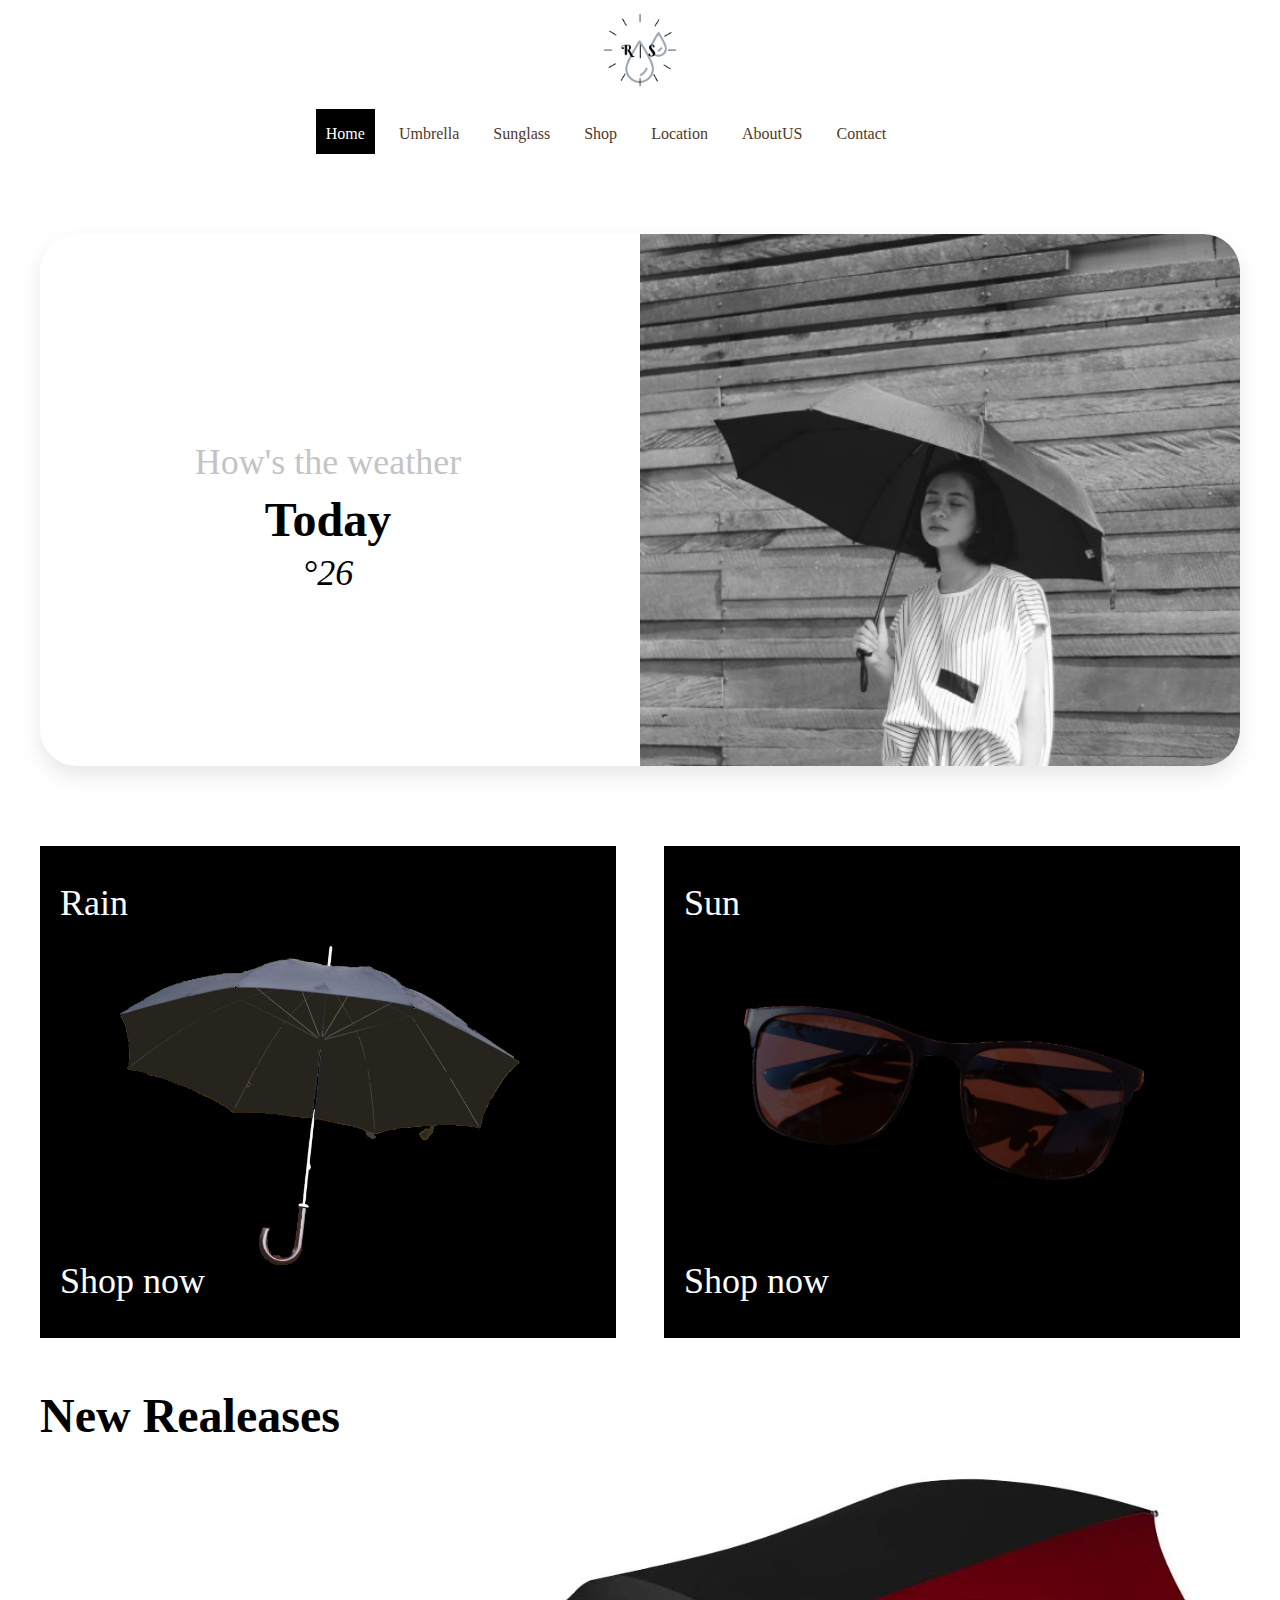
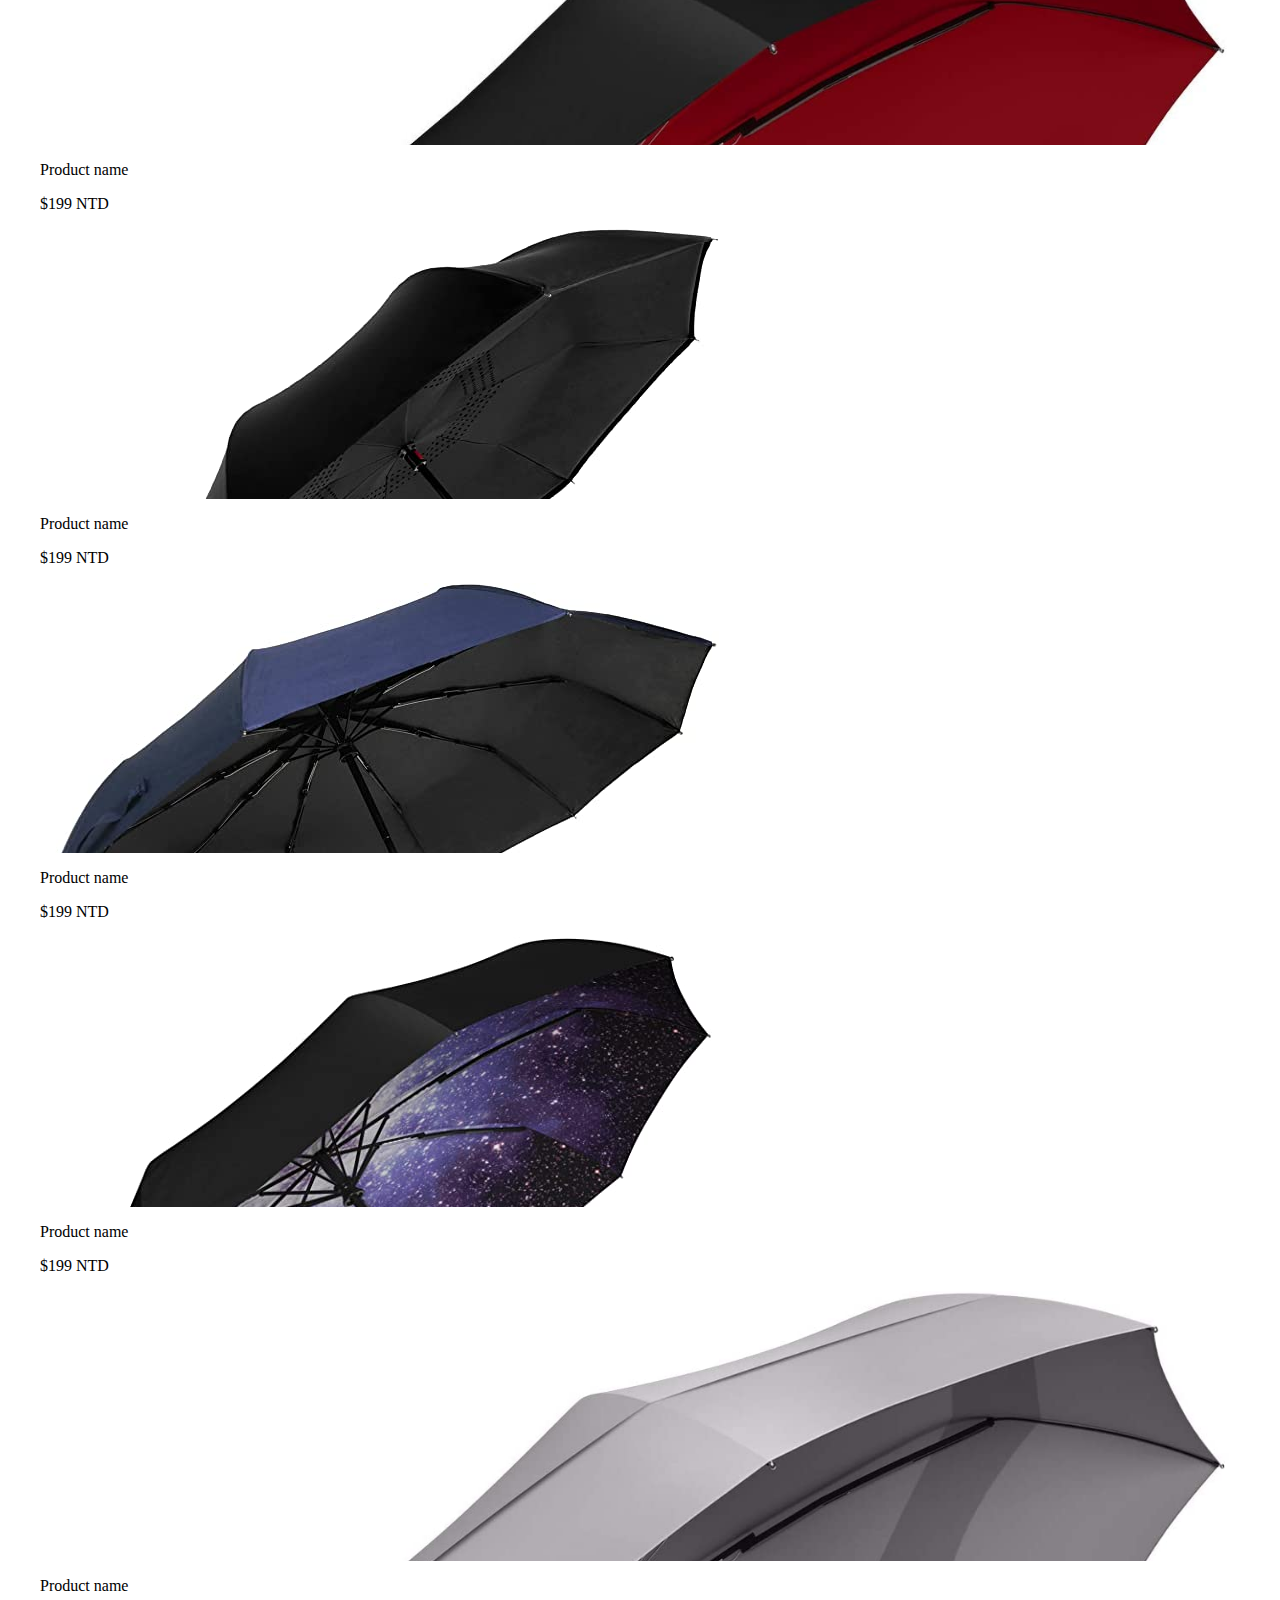
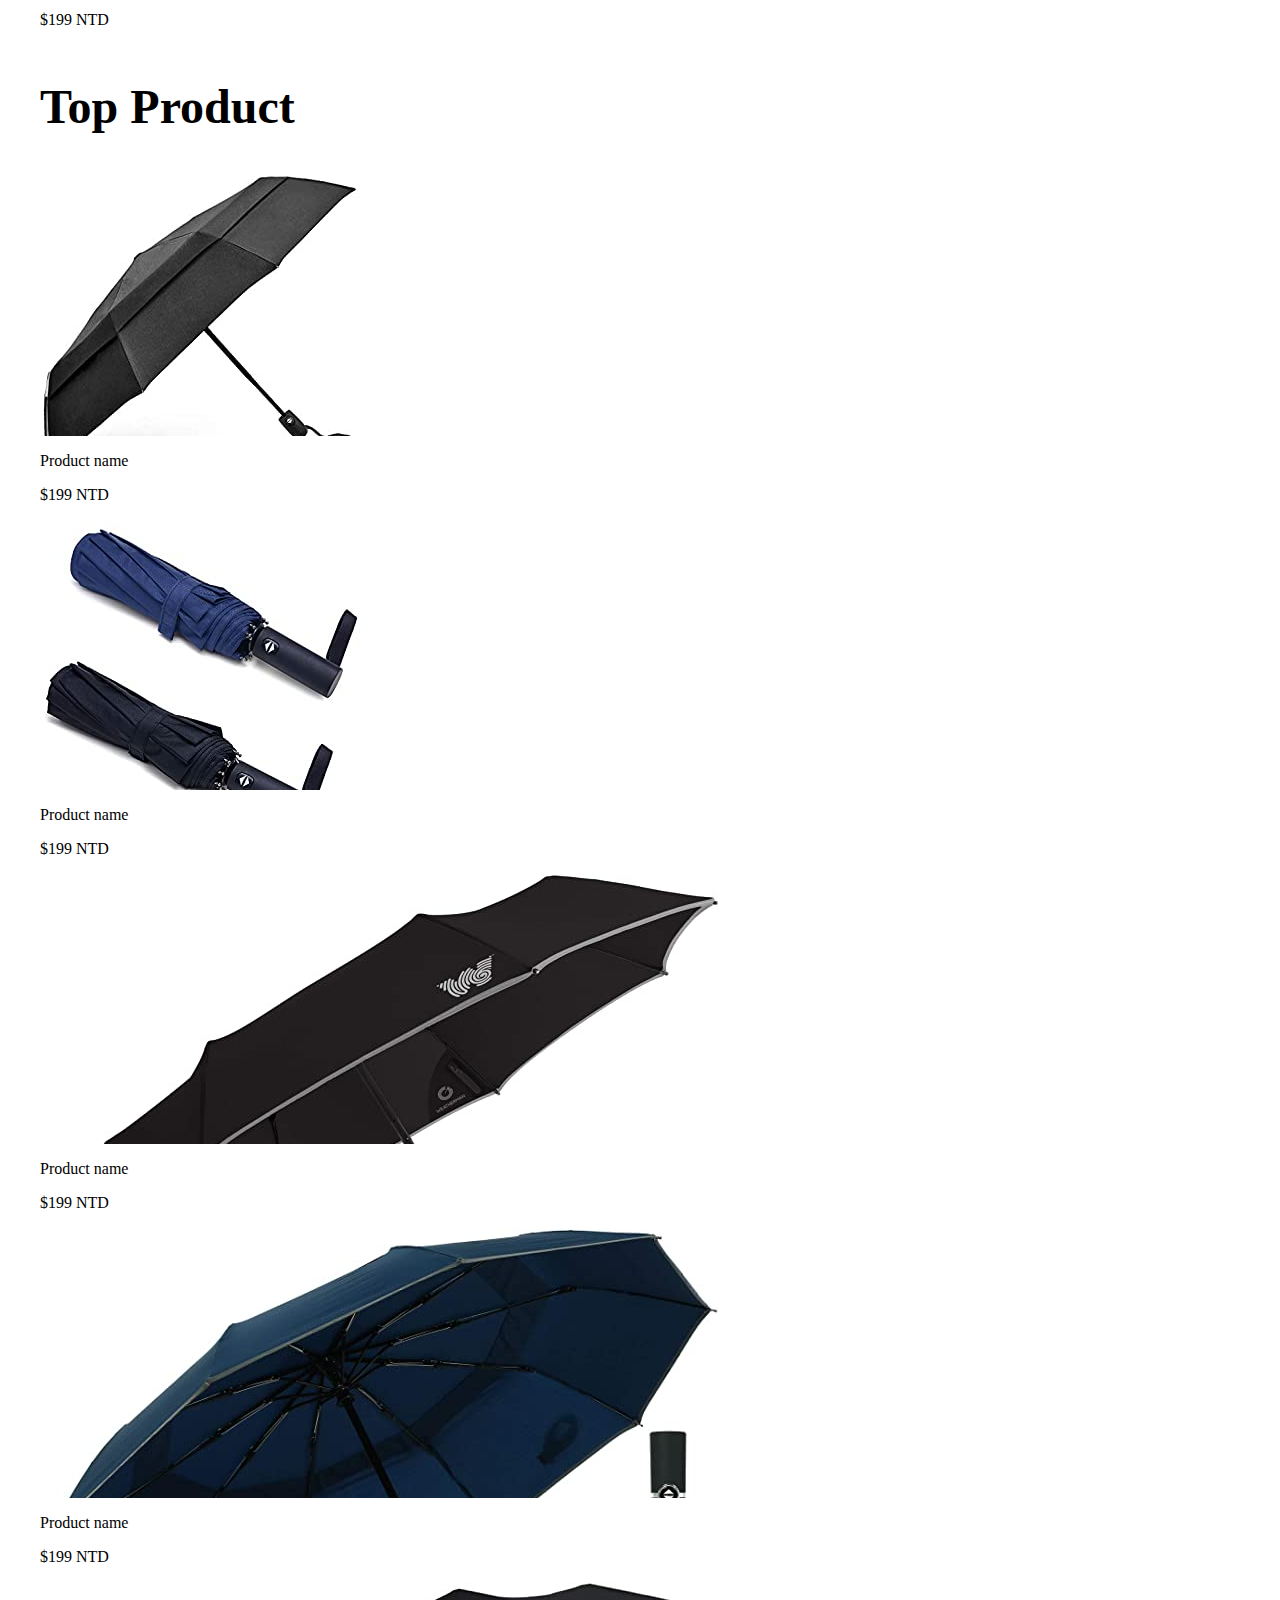
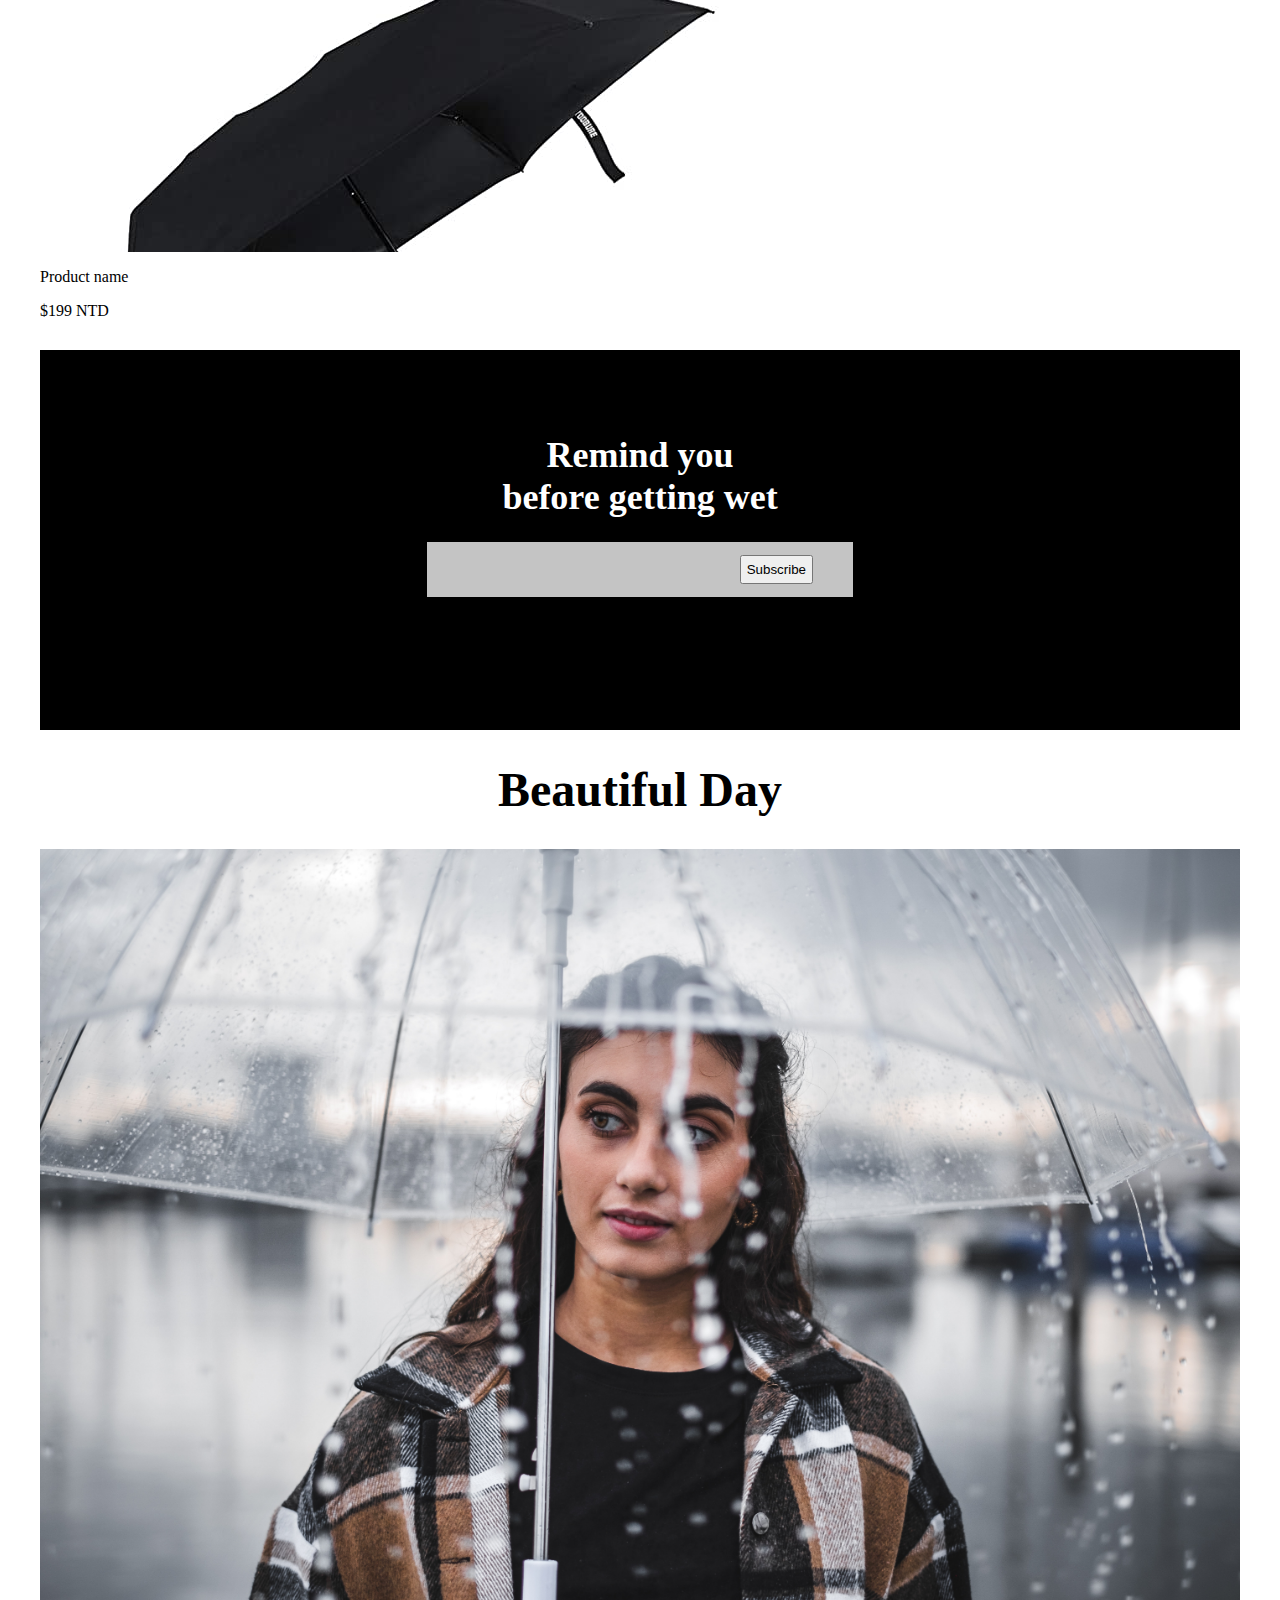
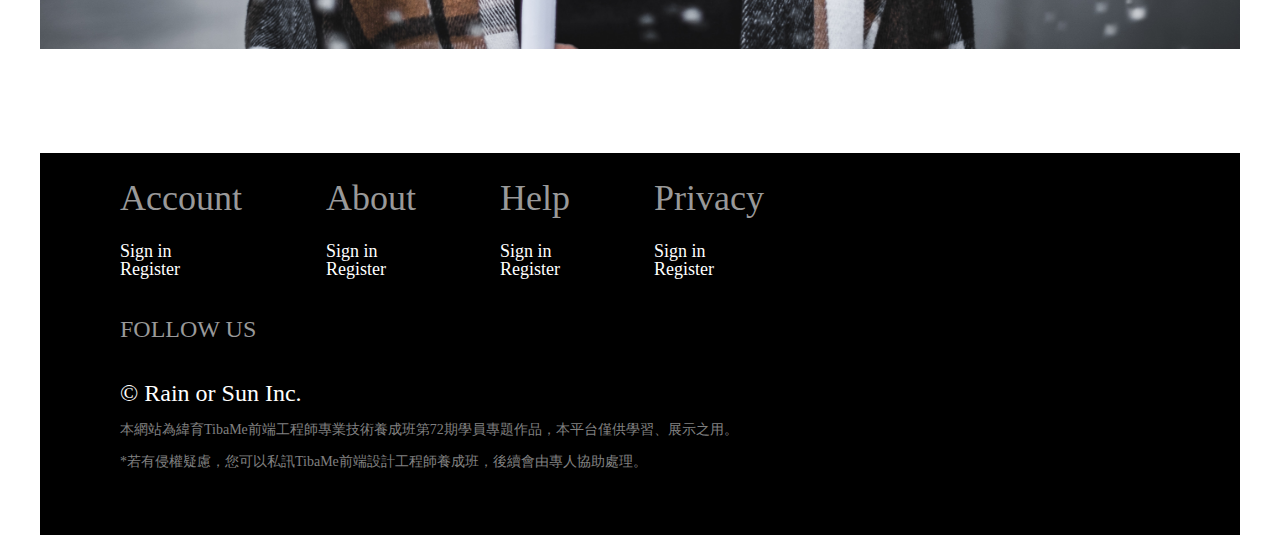
==== commit 9db2f333: "update rwd" ====
--- a/index.html
+++ b/index.html
@@ -189,35 +189,40 @@
           <section class="variable slider">
             <div>
               <div class="slide-imgbox">
-                <img src="./img/umbrella-gray.png?text1" alt="" />
-              </div>
-              <p>Product name</p>
-              <p>$199 NTD</p>
-            </div>
-            <div>
-              <div class="slide-imgbox">
-                <img src="./img/umbrella-blue.png?text2" alt="" />
-              </div>
-              <p>Product name</p>
-              <p>$199 NTD</p>
-            </div>
-            <div>
-              <div class="slide-imgbox">
-                <img src="./img/umbrella-purple.png?text3" alt="" />
-              </div>
-              <p>Product name</p>
-              <p>$199 NTD</p>
-            </div>
-            <div>
-              <div class="slide-imgbox">
-                <img src="./img/umbrella-red.png?text4" alt="" />
-              </div>
-              <p>Product name</p>
-              <p>$199 NTD</p>
-            </div>
-            <div>
-              <div class="slide-imgbox">
-                <img src="./img/umbrella-red.png?text4" alt="" />
+                <img src="./img/product8.jpg?text1" alt="" />
+                <!-- <img src="./img/umbrella-gray.png?text1" alt="" /> -->
+              </div>
+              <p>Product name</p>
+              <p>$199 NTD</p>
+            </div>
+            <div>
+              <div class="slide-imgbox">
+                <!-- <img src="./img/umbrella-blue.png?text2" alt="" /> -->
+                <img src="./img/product9.jpg?text2" alt="" />
+              </div>
+              <p>Product name</p>
+              <p>$199 NTD</p>
+            </div>
+            <div>
+              <div class="slide-imgbox">
+                <img src="./img/product10.jpg?text1" alt="" />
+                <!-- <img src="./img/umbrella-purple.png?text3" alt="" /> -->
+              </div>
+              <p>Product name</p>
+              <p>$199 NTD</p>
+            </div>
+            <div>
+              <div class="slide-imgbox">
+                <img src="./img/product11.jpg?text1" alt="" />
+                <!-- <img src="./img/umbrella-red.png?text4" alt="" /> -->
+              </div>
+              <p>Product name</p>
+              <p>$199 NTD</p>
+            </div>
+            <div>
+              <div class="slide-imgbox">
+                <img src="./img/product6.jpg?text1" alt="" />
+                <!-- <img src="./img/umbrella-red.png?text4" alt="" /> -->
               </div>
               <p>Product name</p>
               <p>$199 NTD</p>
@@ -235,35 +240,40 @@
           <section class="variable slider">
             <div>
               <div class="slide-imgbox">
-                <img src="./img/umbrella-gray.png?text1" alt="" />
-              </div>
-              <p>Product name</p>
-              <p>$199 NTD</p>
-            </div>
-            <div>
-              <div class="slide-imgbox">
-                <img src="./img/umbrella-blue.png?text2" alt="" />
-              </div>
-              <p>Product name</p>
-              <p>$199 NTD</p>
-            </div>
-            <div>
-              <div class="slide-imgbox">
-                <img src="./img/umbrella-purple.png?text3" alt="" />
-              </div>
-              <p>Product name</p>
-              <p>$199 NTD</p>
-            </div>
-            <div>
-              <div class="slide-imgbox">
-                <img src="./img/umbrella-red.png?text4" alt="" />
-              </div>
-              <p>Product name</p>
-              <p>$199 NTD</p>
-            </div>
-            <div>
-              <div class="slide-imgbox">
-                <img src="./img/umbrella-red.png?text4" alt="" />
+                <!-- <img src="./img/umbrella-gray.png?text1" alt="" /> -->
+                <img src="./img/product1.jpg?text1" alt="" />
+              </div>
+              <p>Product name</p>
+              <p>$199 NTD</p>
+            </div>
+            <div>
+              <div class="slide-imgbox">
+                <img src="./img/product2.jpg?text1" alt="" />
+                <!-- <img src="./img/umbrella-blue.png?text2" alt="" /> -->
+              </div>
+              <p>Product name</p>
+              <p>$199 NTD</p>
+            </div>
+            <div>
+              <div class="slide-imgbox">
+                <img src="./img/product3.jpg?text1" alt="" />
+                <!-- <img src="./img/umbrella-purple.png?text3" alt="" /> -->
+              </div>
+              <p>Product name</p>
+              <p>$199 NTD</p>
+            </div>
+            <div>
+              <div class="slide-imgbox">
+                <img src="./img/product4.jpg?text1" alt="" />
+                <!-- <img src="./img/umbrella-red.png?text4" alt="" /> -->
+              </div>
+              <p>Product name</p>
+              <p>$199 NTD</p>
+            </div>
+            <div>
+              <div class="slide-imgbox">
+                <img src="./img/product5.jpg?text1" alt="" />
+                <!-- <img src="./img/umbrella-red.png?text4" alt="" /> -->
               </div>
               <p>Product name</p>
               <p>$199 NTD</p>
--- a/footer.css
+++ b/footer.css
@@ -89,12 +89,11 @@
     display: inline-block;
     margin-left: 0rem;
     padding: 30px;
-    width: 200px;
+    width: 148px;
     font-size: 5rem;
     text-align: center;
     margin: 0;
     line-height: auto;
-    border: 1px solid red;
   }
   footer.footer div.footer-block2 {
     margin-left: 5rem;
@@ -135,7 +134,6 @@
     text-align: center;
     margin: 0;
     line-height: auto;
-    border: 1px solid red;
   }
   footer.footer div.footer-block3 {
     margin-left: 5rem;
--- a/index.css
+++ b/index.css
@@ -1,10 +1,10 @@
 * {
   box-sizing: border-box;
 }
-img{
+img {
   max-width: 100%;
 }
-section.section2 div.section2-container div.section2-block2 > img{
+section.section2 div.section2-container div.section2-block2 > img {
   width: 100%;
   /* border-radius: 0 37px 37px 0; */
   /* border-radius: 37px; */
@@ -108,14 +108,15 @@
   align-items: flex-start;
   margin-top: -50px;
   /* line-height: 0; */
-background-color: #fff;
-border-radius: 37px;
-box-shadow: 0px 10px 20px rgba(142, 142, 142, 0.2);
-overflow: hidden;
-margin: 80px auto;
+  background-color: #fff;
+  border-radius: 37px;
+  box-shadow: 0px 10px 20px rgba(142, 142, 142, 0.2);
+  overflow: hidden;
+  margin: 80px auto;
 }
 section.section2 div.section2-container div.section2-block1 {
-  width: 34.375rem;
+  /* width: 34.375rem; */
+  width: 48%;
   /* height: 31.25rem; */
   height: auto;
   align-self: center;
@@ -127,7 +128,8 @@
   /* border: 3px solid blue; */
 }
 section.section2 div.section2-container div.section2-block2 {
-  width: 34.375rem;
+  width: 50%;
+  /* width: 34.375rem; */
   /* height: 31.25rem; */
   height: auto;
   color: white;
@@ -286,7 +288,7 @@
 .slick-slide {
   margin: 0px 10px;
 }
-.slide-imgbox{
+.slide-imgbox {
   width: 100%;
   overflow: hidden;
   height: 270px;
@@ -332,7 +334,7 @@
     font-size: 2.25rem;
     background: white;
     text-align: center;
-    margin-top: .25rem;
+    margin-top: 0.25rem;
   }
   section.section2 div.section2-container div.section2-block2 {
     width: 34.375rem;
@@ -344,6 +346,8 @@
   }
   section.section2 div.section2-container div.section2-block2 > img {
     width: 100%;
+    padding: 50px;
+    border-radius: 10px;
   }
   section.section2 div.section2-container div.section2-block1 > p {
     font-size: 2.25rem;
@@ -450,6 +454,56 @@
     color: white;
     text-decoration: none;
   }
+
+  /* slick */
+  .slider {
+    width: 83%;
+    margin: 0 auto;
+    /* margin: 100px auto; */
+    /* padding: 0.3125rem; */
+    /* margin-left: 1.875rem; */
+  }
+  .slick-slide {
+    /* margin: 0px auto; */
+    /* padding: 0px 30px; */
+    margin: 0px 0px;
+    padding: 0px 10px;
+  }
+  .slide-imgbox {
+    width: 100%;
+    overflow: hidden;
+    /* height: 200px; */
+    height: auto;
+    /* height: 150px; */
+  }
+  .slick-slide img {
+    /* height: 270px; */
+    width: 100%;
+    height: auto;
+    /* height: 100%; */
+    /* width: 10rem; */
+    /*height: 17rem; */
+  }
+  .slick-prev:before,
+  .slick-next:before {
+    color: black;
+  }
+  .slick-slide {
+    transition: all ease-in-out 0.3s;
+    opacity: 0.2;
+  }
+  .slick-active {
+    opacity: 1;
+  }
+  .slick-current {
+    opacity: 1;
+  }
+
+  section.section4 div.section4-container {
+    margin: 0 auto;
+    max-width: 100%;
+    width: 100%;
+  }
 }
 
 /* sm - Small devices (landscape phones, 576px and up) */
@@ -461,6 +515,7 @@
     max-width: 540px;
     margin: 0 auto;
     display: block;
+    margin-bottom: 30px;
   }
   section.section2 div.section2-container div.section2-block1 {
     /* width: 34.375rem;
@@ -471,7 +526,7 @@
     font-size: 2.25rem;
     background: white;
     text-align: center;
-    margin-top: .25rem;
+    margin-top: 0.25rem;
   }
   section.section2 div.section2-container div.section2-block2 {
     /* width: 34.375rem;
@@ -483,6 +538,13 @@
     margin-top: 3.125rem;
     text-align: center;
   }
+
+  section.section2 div.section2-container div.section2-block2 > img {
+  width: 100%;
+  padding: 50px;
+  border-radius: 10px;
+}
+
   section.section2 div.section2-container div.section2-block1 > p {
     font-size: 2.25rem;
     color: #c4c4c4;
@@ -587,38 +649,288 @@
     color: white;
     text-decoration: none;
   }
+
+  /* slick */
+  .slider {
+    width: 540px;
+    max-width: 100%;
+    margin: 0 auto;
+    /* margin: 100px auto; */
+    /* padding: 0.3125rem; */
+    /* margin-left: 1.875rem; */
+  }
+  .slick-slide {
+    margin: 0px 10px;
+  }
+  .slide-imgbox {
+    width: 100%;
+    overflow: hidden;
+    /* height: 300px; */
+    /* height: 200px; */
+    height: auto;
+  }
+  .slick-slide img {
+    /* height: 270px; */
+    width: 100%;
+    height: auto;
+
+    /* width: 10rem; */
+    /*height: 17rem; */
+  }
+  .slick-prev:before,
+  .slick-next:before {
+    color: black;
+  }
+  .slick-slide {
+    transition: all ease-in-out 0.3s;
+    opacity: 0.2;
+  }
+  .slick-active {
+    opacity: 1;
+  }
+  .slick-current {
+    opacity: 1;
+  }
+
+  section.section4 div.section4-container {
+    margin: 0 auto;
+    max-width: 710px;
+    width: 100%;
+  }
 }
 
 /* md - Medium devices (tablets, 768px and up) */
 @media (min-width: 768px) and (max-width: 991.98px) {
+ /* section2 */
+ section.section2 div.section2-container {
+  /* width: 1200px; */
+  width: 100%;
+  max-width: 720px;
+  margin: 0 auto;
+  display: flex;
+  /* justify-content: space-around; */
+  justify-content: space-between;
+  align-items: flex-start;
+  margin-top: -50px;
+  /* line-height: 0; */
+  background-color: #fff;
+  border-radius: 37px;
+  box-shadow: 0px 10px 20px rgba(142, 142, 142, 0.2);
+  overflow: hidden;
+  margin: 80px auto;
+}
+section.section2 div.section2-container div.section2-block1 {
+  /* width: 34.375rem; */
+  width: 48%;
+  /* height: 31.25rem; */
+  height: auto;
+  align-self: center;
+  color: white;
+  font-size: 2.25rem;
+  background: white;
+  text-align: center;
+  /* margin-top: 6.25rem; */
+  /* border: 3px solid blue; */
+}
+section.section2 div.section2-container div.section2-block2 {
+  width: 50%;
+  /* width: 34.375rem; */
+  /* height: 31.25rem; */
+  height: auto;
+  color: white;
+  font-size: 2.25rem;
+  line-height: 0;
+  /* margin-bottom: 30px; */
+  /* margin-top: 3.125rem; */
+}
+
+section.section2 div.section2-container div.section2-block1 > p {
+  font-size: 2.25rem;
+  color: #c4c4c4;
+}
+section.section2 div.section2-container div.section2-block1 > h1 {
+  font-size: 3rem;
+  color: black;
+  line-height: 0.0625rem;
+}
+section.section2 div.section2-container div.section2-block1 > i {
+  color: black;
+}
+
+  /* section3 */
+  section.section3 div.section3-block {
+    width: 100%;
+    max-width: 720px;
+    margin: 0 auto;
+    display: flex;
+    flex-flow: wrap;
+    padding: 10px;
+  }
+  section.section3 div.section3-block div.bg1 {
+    background: #000;
+    width: 100%;
+    height: 26rem;
+    color: white;
+    font-size: 2.25rem;
+    position: relative;
+  }
+  section.section3 div.section3-block div.bg2 {
+    background: #000;
+    width: 100%;
+    height: 26rem;
+    color: white;
+    font-size: 2.25rem;
+    position: relative;
+    margin-top: 1rem;
+    position: relative;
+  }
+  section.section3 div.section3-block div.bg1 > a {
+    width: 100%;
+    height: 100%;
+    position: absolute;
+    top: 0;
+    left: 0;
+    display: inline-block;
+    max-width: 100%;
+    height: 100%;
+    /* border: 15px solid green; */
+  }
+  section.section3 div.section3-block div.bg1 > a > img {
+    max-width: 100%;
+    /* border: 1px solid red; */
+
+    width: 100%;
+    position: absolute;
+    top: 50%;
+    transform: translateY(-50%);
+    bottom: 0;
+    left: 0;
+
+    padding: 10rem;
+  }
+  section.section3 div.section3-block div.bg2 > a {
+    width: 100%;
+    height: 100%;
+    position: absolute;
+    top: 0;
+    left: 0;
+    display: inline-block;
+    max-width: 100%;
+    height: 100%;
+    /* border: 15px solid green; */
+  }
+  section.section3 div.section3-block div.bg2 > a > img {
+    max-width: 100%;
+    /* border: 1px solid blue; */
+    width: 100%;
+    position: absolute;
+
+    top: 50%;
+    transform: translateY(-50%);
+    bottom: 0;
+    left: 0;
+
+    padding: 10rem;
+  }
+  section.section3 div.section3-block div.bg1 > p,
+  section.section3 div.section3-block div.bg2 > p {
+    margin-left: 1.25rem;
+  }
+  section.section3 div.section3-block div.shop-now {
+    margin-left: 1.25rem;
+    margin-top: 13.75rem;
+  }
+  section.section3 div.section3-block div.shop-now > p,
+  section.section3 div.section3-block div.shop-now > a {
+    display: inline-block;
+    text-align: center;
+    color: white;
+    text-decoration: none;
+  }
+
+  /* slick */
+  .slider {
+    width: 90%;
+    margin: 0 auto;
+    /* margin: 100px auto; */
+    /* padding: 0.3125rem; */
+    /* margin-left: 1.875rem; */
+  }
+  .slick-slide {
+    /* margin: 0px 10px; */
+    margin: 0px 0px;
+    padding: 0px 10px;
+  }
+  .slide-imgbox {
+    width: 100%;
+    overflow: hidden;
+    /* height: 280px; */
+    height: 310px;
+  }
+  .slick-slide img {
+    /* height: 270px; */
+    height: 100%;
+    /* width: 10rem; */
+    /*height: 17rem; */
+  }
+  .slick-prev:before,
+  .slick-next:before {
+    color: black;
+  }
+  .slick-slide {
+    transition: all ease-in-out 0.3s;
+    opacity: 0.2;
+  }
+  .slick-active {
+    opacity: 1;
+  }
+  .slick-current {
+    opacity: 1;
+  }
+}
+
+/* lg - Large devices (desktops, 992px and up) */
+@media (min-width: 992px) and (max-width: 1199.98px) {
   /* section2 */
   section.section2 div.section2-container {
     /* width: 1200px; */
     width: 100%;
-    max-width: 720px;
-    margin: 0 auto;
-    display: block;
+    max-width: 960px;
+    margin: 0 auto;
+    display: flex;
+    /* justify-content: space-around; */
+    justify-content: space-between;
+    align-items: flex-start;
+    margin-top: -50px;
+    /* line-height: 0; */
+    background-color: #fff;
+    border-radius: 37px;
+    box-shadow: 0px 10px 20px rgba(142, 142, 142, 0.2);
+    overflow: hidden;
+    margin: 80px auto;
   }
   section.section2 div.section2-container div.section2-block1 {
-    /* width: 34.375rem;
-    height: 31.25rem; */
-    width: 100%;
-    height: 100%;
+    /* width: 34.375rem; */
+    width: 48%;
+    /* height: 31.25rem; */
+    height: auto;
+    align-self: center;
     color: white;
     font-size: 2.25rem;
     background: white;
     text-align: center;
-    margin-top: .25rem;
+    /* margin-top: 6.25rem; */
+    /* border: 3px solid blue; */
   }
   section.section2 div.section2-container div.section2-block2 {
-    /* width: 34.375rem;
-    height: 31.25rem; */
-    width: 100%;
-    height: 100%;
-    color: white;
-    font-size: 2.25rem;
-    margin-top: 3.125rem;
-    text-align: center;
+    width: 50%;
+    /* width: 34.375rem; */
+    /* height: 31.25rem; */
+    height: auto;
+    color: white;
+    font-size: 2.25rem;
+    line-height: 0;
+    /* margin-top: 3.125rem; */
   }
   section.section2 div.section2-container div.section2-block1 > p {
     font-size: 2.25rem;
@@ -636,138 +948,6 @@
   /* section3 */
   section.section3 div.section3-block {
     width: 100%;
-    max-width: 720px;
-    margin: 0 auto;
-    display: flex;
-    flex-flow: wrap;
-    padding: 10px;
-  }
-  section.section3 div.section3-block div.bg1 {
-    background: #000;
-    width: 100%;
-    height: 26rem;
-    color: white;
-    font-size: 2.25rem;
-    position: relative;
-  }
-  section.section3 div.section3-block div.bg2 {
-    background: #000;
-    width: 100%;
-    height: 26rem;
-    color: white;
-    font-size: 2.25rem;
-    position: relative;
-    margin-top: 1rem;
-    position: relative;
-  }
-  section.section3 div.section3-block div.bg1 > a {
-    width: 100%;
-    height: 100%;
-    position: absolute;
-    top: 0;
-    left: 0;
-    display: inline-block;
-    max-width: 100%;
-    height: 100%;
-    /* border: 15px solid green; */
-  }
-  section.section3 div.section3-block div.bg1 > a > img {
-    max-width: 100%;
-    /* border: 1px solid red; */
-
-    width: 100%;
-    position: absolute;
-    top: 50%;
-    transform: translateY(-50%);
-    bottom: 0;
-    left: 0;
-
-    padding: 10rem;
-  }
-  section.section3 div.section3-block div.bg2 > a {
-    width: 100%;
-    height: 100%;
-    position: absolute;
-    top: 0;
-    left: 0;
-    display: inline-block;
-    max-width: 100%;
-    height: 100%;
-    /* border: 15px solid green; */
-  }
-  section.section3 div.section3-block div.bg2 > a > img {
-    max-width: 100%;
-    /* border: 1px solid blue; */
-    width: 100%;
-    position: absolute;
-
-    top: 50%;
-    transform: translateY(-50%);
-    bottom: 0;
-    left: 0;
-
-    padding: 10rem;
-  }
-  section.section3 div.section3-block div.bg1 > p,
-  section.section3 div.section3-block div.bg2 > p {
-    margin-left: 1.25rem;
-  }
-  section.section3 div.section3-block div.shop-now {
-    margin-left: 1.25rem;
-    margin-top: 13.75rem;
-  }
-  section.section3 div.section3-block div.shop-now > p,
-  section.section3 div.section3-block div.shop-now > a {
-    display: inline-block;
-    text-align: center;
-    color: white;
-    text-decoration: none;
-  }
-}
-
-/* lg - Large devices (desktops, 992px and up) */
-@media (min-width: 992px) and (max-width: 1199.98px) {
-  /* section2 */
-  section.section2 div.section2-container {
-    width: 100%;
-    max-width: 960px;
-    margin: 0 auto;
-    display: flex;
-    justify-content: space-around;
-    align-items: flex-start;
-  }
-  section.section2 div.section2-container div.section2-block1 {
-    width: 34.375rem;
-    height: 31.25rem;
-    color: white;
-    font-size: 2.25rem;
-    background: white;
-    text-align: center;
-    margin-top: 6.25rem;
-  }
-  section.section2 div.section2-container div.section2-block2 {
-    width: 34.375rem;
-    height: 31.25rem;
-    color: white;
-    font-size: 2.25rem;
-    margin-top: 3.125rem;
-  }
-  section.section2 div.section2-container div.section2-block1 > p {
-    font-size: 2.25rem;
-    color: #c4c4c4;
-  }
-  section.section2 div.section2-container div.section2-block1 > h1 {
-    font-size: 3rem;
-    color: black;
-    line-height: 0.0625rem;
-  }
-  section.section2 div.section2-container div.section2-block1 > i {
-    color: black;
-  }
-
-  /* section3 */
-  section.section3 div.section3-block {
-    width: 100%;
     max-width: 960px;
     margin: 0 auto;
     display: flex;
@@ -853,6 +1033,47 @@
     color: white;
     text-decoration: none;
   }
+
+  /* slick */
+  .slider {
+    width: 90%;
+    margin: 0 auto;
+    /* margin: 100px auto; */
+    /* padding: 0.3125rem; */
+    /* margin-left: 1.875rem; */
+  }
+  .slick-slide {
+    margin: 0px 10px;
+  }
+  .slide-imgbox {
+    width: 100%;
+    overflow: hidden;
+    height: 200px;
+    height: auto;
+  }
+  .slick-slide img {
+    /* height: 270px; */
+    width: 100%;
+    height: auto;
+    /* height: auto; */
+    /* height: 100%; */
+    /* width: 10rem; */
+    /*height: 17rem; */
+  }
+  .slick-prev:before,
+  .slick-next:before {
+    color: black;
+  }
+  .slick-slide {
+    transition: all ease-in-out 0.3s;
+    opacity: 0.2;
+  }
+  .slick-active {
+    opacity: 1;
+  }
+  .slick-current {
+    opacity: 1;
+  }
 }
 
 /* xl - Extra large devices (large desktops, 1200px and up) */
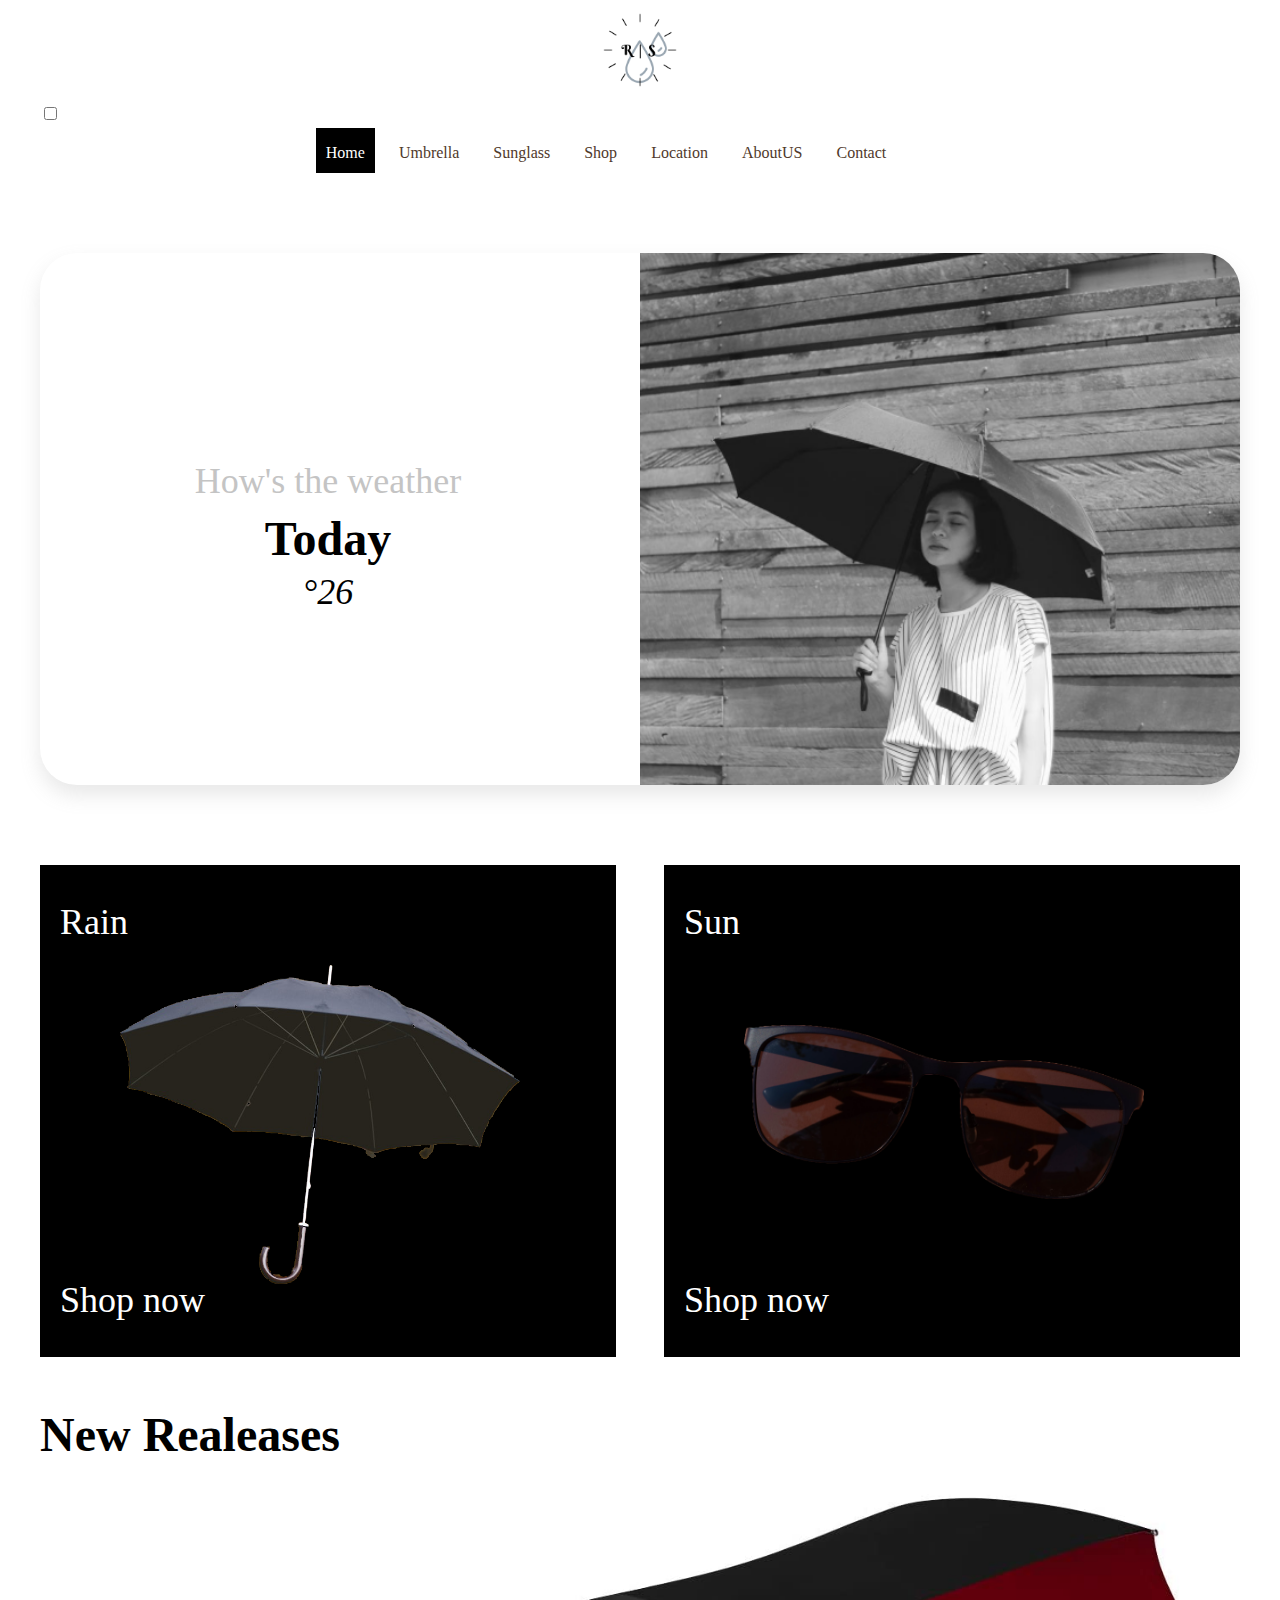
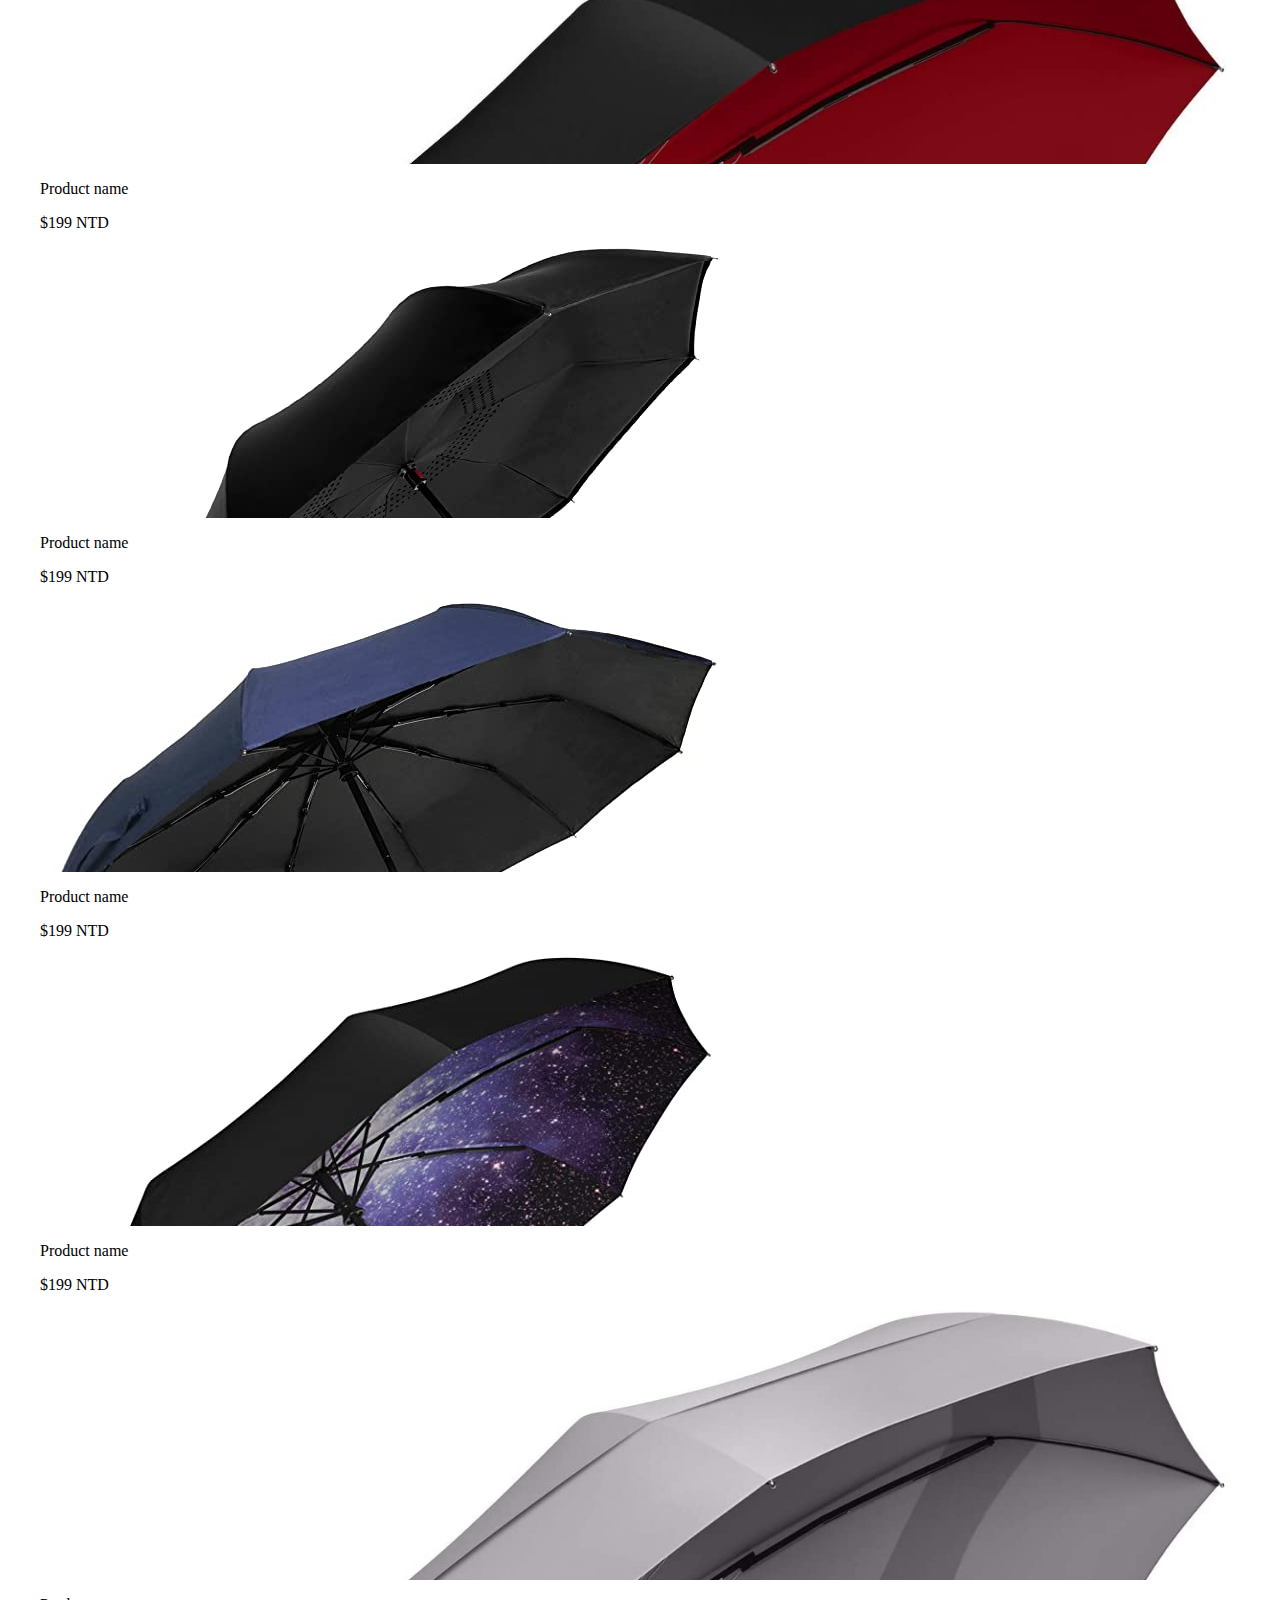
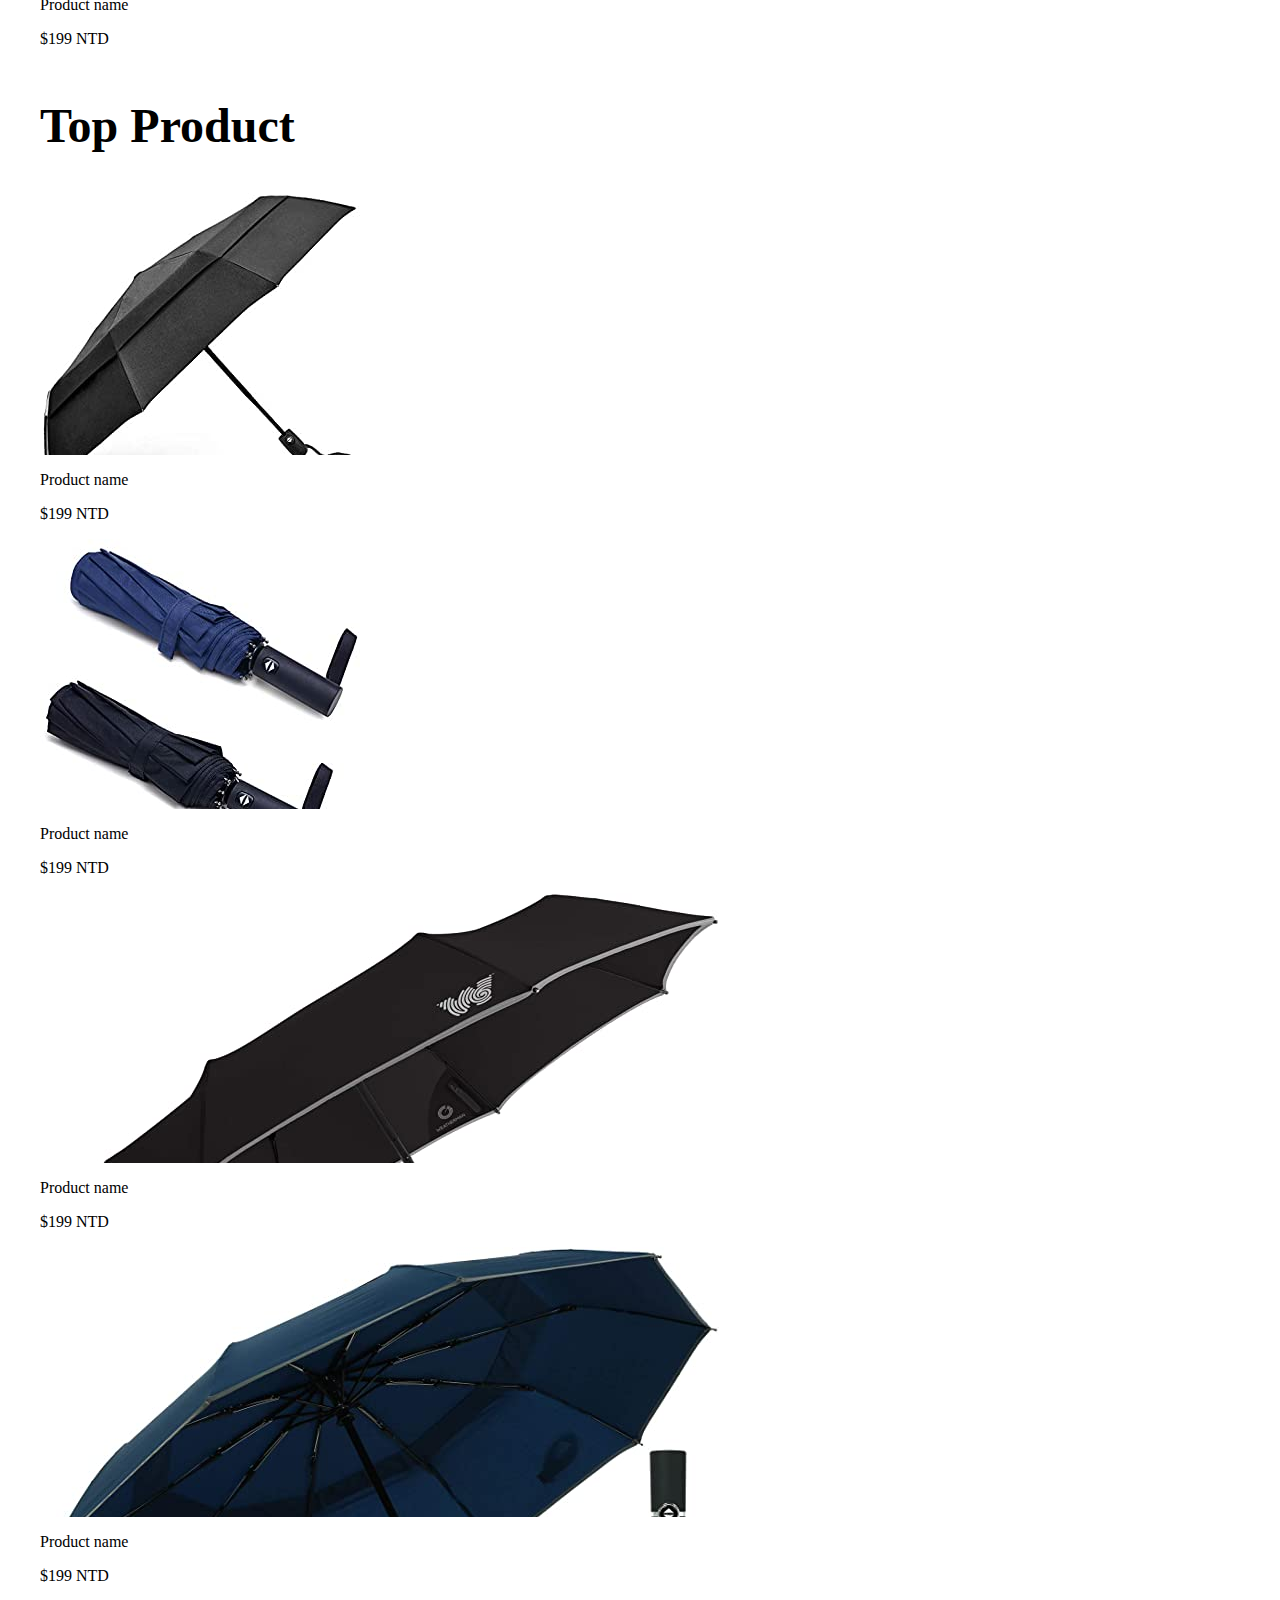
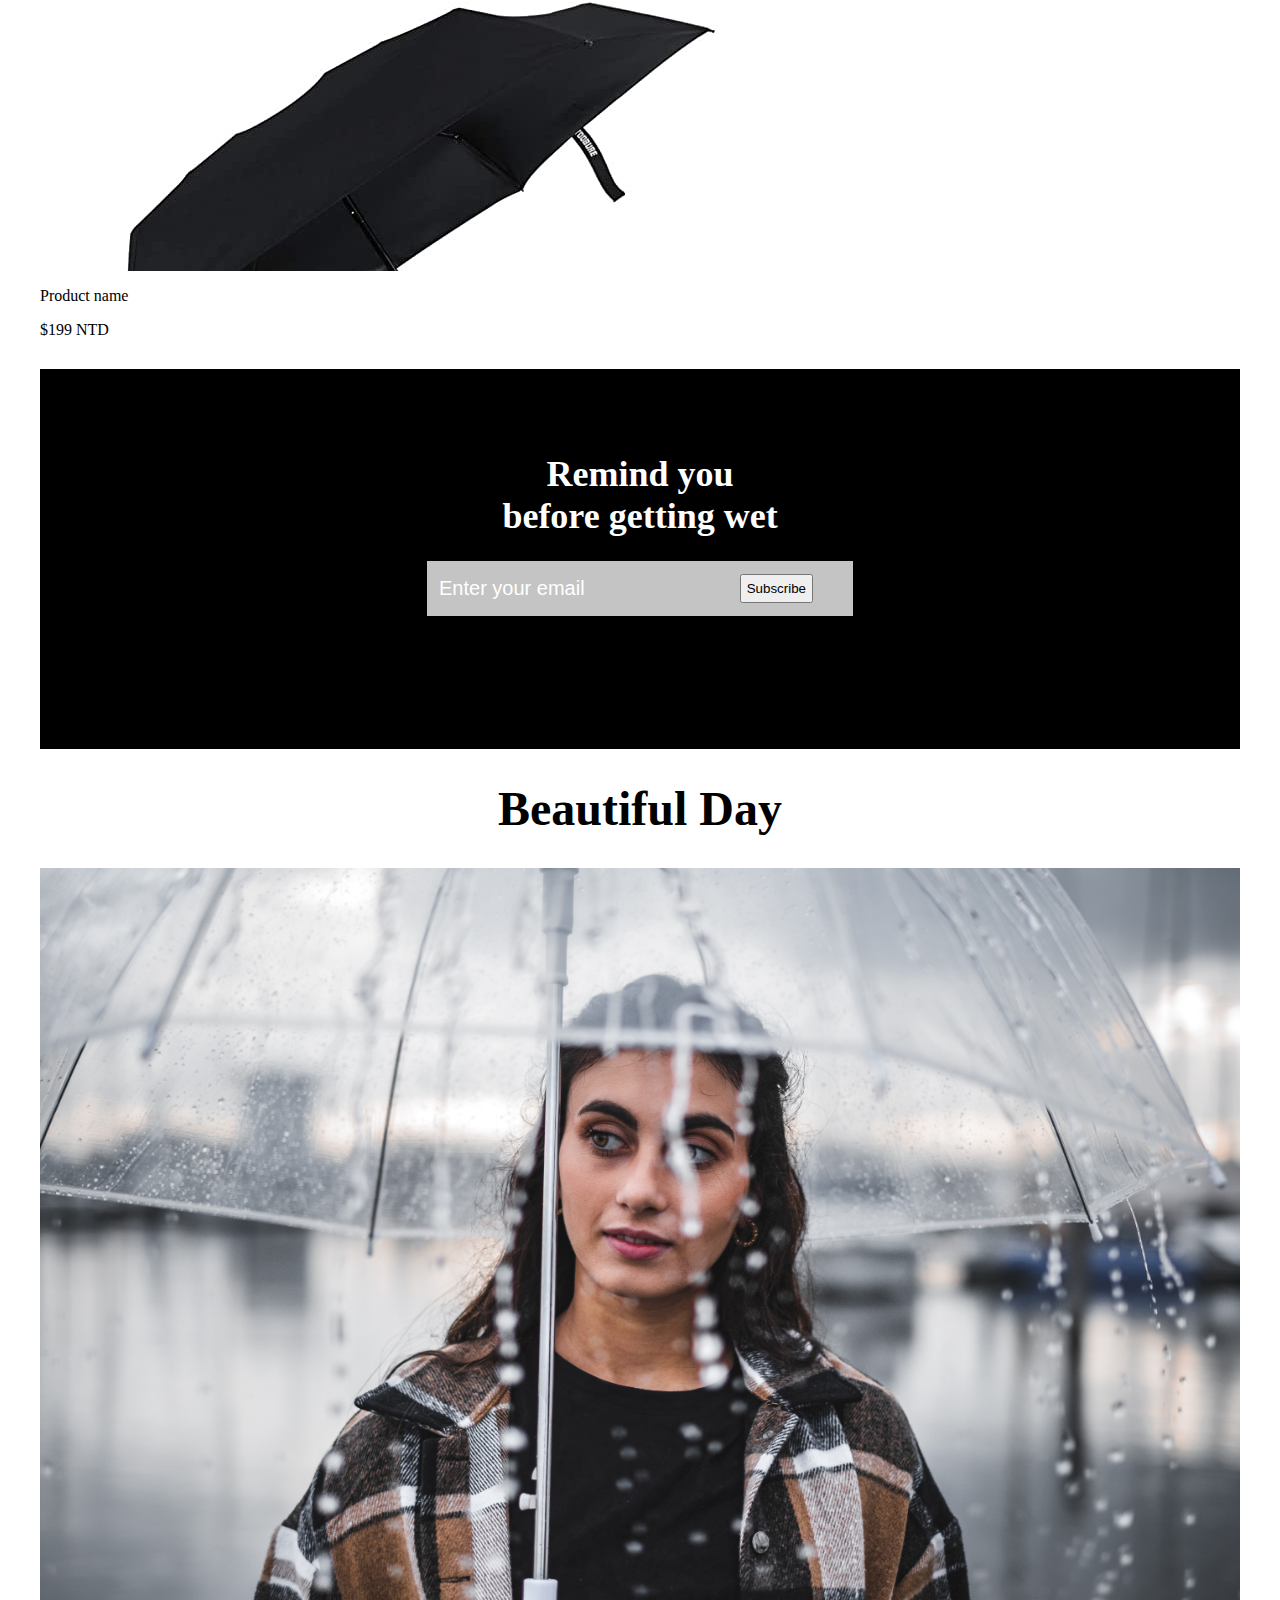
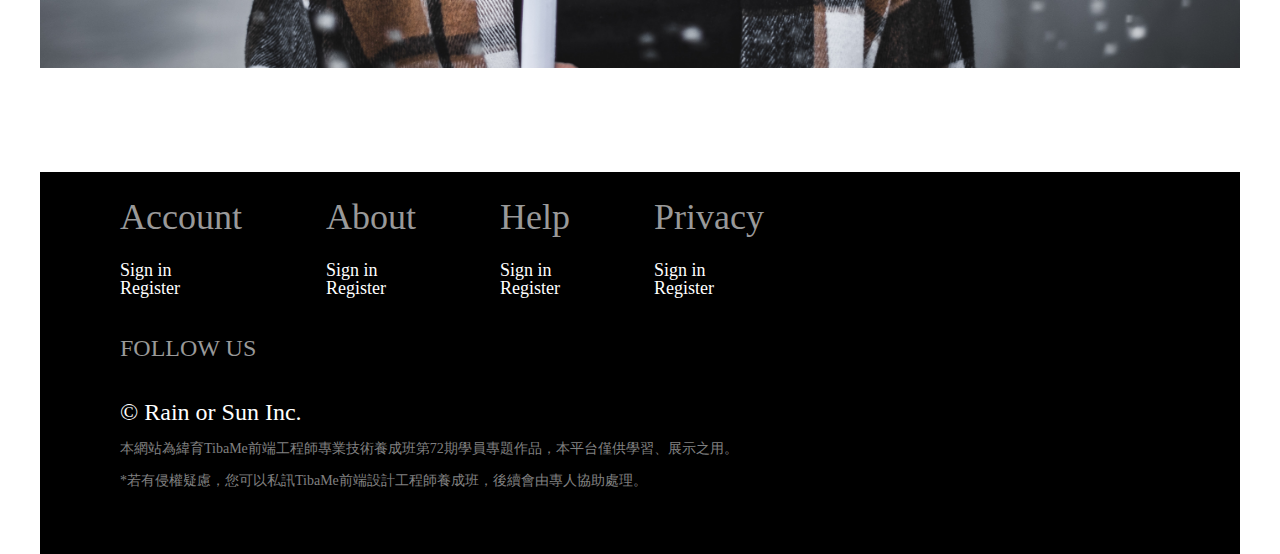
==== commit 5006688c: "fix email input" ====
--- a/index.html
+++ b/index.html
@@ -14,10 +14,10 @@
 
     <!-- own css -->
     <link rel="stylesheet" href="header.css" />
+    <link rel="stylesheet" href="nav.css" />
     <link rel="stylesheet" href="footer.css" />
     <link rel="stylesheet" href="email.css" />
     <link rel="stylesheet" href="index.css" />
-    <link rel="stylesheet" href="nav.css" />
     <!-- font awesome -->
     <link
       rel="stylesheet"
@@ -314,6 +314,7 @@
         </div>
         <div class="Email-block-block-emailblcok">
           <input type="text" placeholder="Enter your email" />
+          
           <button type="button">Subscribe</button>
         </div>
       </div>
--- a/email.css
+++ b/email.css
@@ -23,6 +23,10 @@
   margin: 0 auto;
   position: relative;
 }
+input {
+  display: block;
+}
+
 section.Email-block div.Email-block-container div.Email-block-block-emailblcok > input {
   font-size: 1.25rem;
   border: 0;
--- a/index.css
+++ b/index.css
@@ -504,6 +504,25 @@
     max-width: 100%;
     width: 100%;
   }
+
+  section.section7 div.section7-container {
+    margin: 0 auto;
+    max-width: 100%;
+    width: 100%;
+  }
+  section.section7 div.section7-container > h1 {
+    font-size: 1.8rem;
+    color: black;
+    text-align: center;
+  }
+  section.section7 div.section7-container div.section7-img-block {
+    height: 18.75rem;
+    height: 100%;
+  }
+  section.section7 div.section7-container div.section7-img-block > img {
+    max-width: 100%;
+    max-height: 100%;
+  }
 }
 
 /* sm - Small devices (landscape phones, 576px and up) */
@@ -540,10 +559,10 @@
   }
 
   section.section2 div.section2-container div.section2-block2 > img {
-  width: 100%;
-  padding: 50px;
-  border-radius: 10px;
-}
+    width: 100%;
+    padding: 50px;
+    border-radius: 10px;
+  }
 
   section.section2 div.section2-container div.section2-block1 > p {
     font-size: 2.25rem;
@@ -697,205 +716,34 @@
     max-width: 710px;
     width: 100%;
   }
+
+  section.section7 div.section7-container {
+    margin: 0 auto;
+    max-width: 540px;
+    width: 100%;
+  }
+  section.section7 div.section7-container > h1 {
+    font-size: 2.3rem;
+    color: black;
+    text-align: center;
+  }
+  section.section7 div.section7-container div.section7-img-block {
+    height: 18.75rem;
+    height: 100%;
+  }
+  section.section7 div.section7-container div.section7-img-block > img {
+    max-width: 100%;
+    max-height: 100%;
+  }
 }
 
 /* md - Medium devices (tablets, 768px and up) */
 @media (min-width: 768px) and (max-width: 991.98px) {
- /* section2 */
- section.section2 div.section2-container {
-  /* width: 1200px; */
-  width: 100%;
-  max-width: 720px;
-  margin: 0 auto;
-  display: flex;
-  /* justify-content: space-around; */
-  justify-content: space-between;
-  align-items: flex-start;
-  margin-top: -50px;
-  /* line-height: 0; */
-  background-color: #fff;
-  border-radius: 37px;
-  box-shadow: 0px 10px 20px rgba(142, 142, 142, 0.2);
-  overflow: hidden;
-  margin: 80px auto;
-}
-section.section2 div.section2-container div.section2-block1 {
-  /* width: 34.375rem; */
-  width: 48%;
-  /* height: 31.25rem; */
-  height: auto;
-  align-self: center;
-  color: white;
-  font-size: 2.25rem;
-  background: white;
-  text-align: center;
-  /* margin-top: 6.25rem; */
-  /* border: 3px solid blue; */
-}
-section.section2 div.section2-container div.section2-block2 {
-  width: 50%;
-  /* width: 34.375rem; */
-  /* height: 31.25rem; */
-  height: auto;
-  color: white;
-  font-size: 2.25rem;
-  line-height: 0;
-  /* margin-bottom: 30px; */
-  /* margin-top: 3.125rem; */
-}
-
-section.section2 div.section2-container div.section2-block1 > p {
-  font-size: 2.25rem;
-  color: #c4c4c4;
-}
-section.section2 div.section2-container div.section2-block1 > h1 {
-  font-size: 3rem;
-  color: black;
-  line-height: 0.0625rem;
-}
-section.section2 div.section2-container div.section2-block1 > i {
-  color: black;
-}
-
-  /* section3 */
-  section.section3 div.section3-block {
-    width: 100%;
-    max-width: 720px;
-    margin: 0 auto;
-    display: flex;
-    flex-flow: wrap;
-    padding: 10px;
-  }
-  section.section3 div.section3-block div.bg1 {
-    background: #000;
-    width: 100%;
-    height: 26rem;
-    color: white;
-    font-size: 2.25rem;
-    position: relative;
-  }
-  section.section3 div.section3-block div.bg2 {
-    background: #000;
-    width: 100%;
-    height: 26rem;
-    color: white;
-    font-size: 2.25rem;
-    position: relative;
-    margin-top: 1rem;
-    position: relative;
-  }
-  section.section3 div.section3-block div.bg1 > a {
-    width: 100%;
-    height: 100%;
-    position: absolute;
-    top: 0;
-    left: 0;
-    display: inline-block;
-    max-width: 100%;
-    height: 100%;
-    /* border: 15px solid green; */
-  }
-  section.section3 div.section3-block div.bg1 > a > img {
-    max-width: 100%;
-    /* border: 1px solid red; */
-
-    width: 100%;
-    position: absolute;
-    top: 50%;
-    transform: translateY(-50%);
-    bottom: 0;
-    left: 0;
-
-    padding: 10rem;
-  }
-  section.section3 div.section3-block div.bg2 > a {
-    width: 100%;
-    height: 100%;
-    position: absolute;
-    top: 0;
-    left: 0;
-    display: inline-block;
-    max-width: 100%;
-    height: 100%;
-    /* border: 15px solid green; */
-  }
-  section.section3 div.section3-block div.bg2 > a > img {
-    max-width: 100%;
-    /* border: 1px solid blue; */
-    width: 100%;
-    position: absolute;
-
-    top: 50%;
-    transform: translateY(-50%);
-    bottom: 0;
-    left: 0;
-
-    padding: 10rem;
-  }
-  section.section3 div.section3-block div.bg1 > p,
-  section.section3 div.section3-block div.bg2 > p {
-    margin-left: 1.25rem;
-  }
-  section.section3 div.section3-block div.shop-now {
-    margin-left: 1.25rem;
-    margin-top: 13.75rem;
-  }
-  section.section3 div.section3-block div.shop-now > p,
-  section.section3 div.section3-block div.shop-now > a {
-    display: inline-block;
-    text-align: center;
-    color: white;
-    text-decoration: none;
-  }
-
-  /* slick */
-  .slider {
-    width: 90%;
-    margin: 0 auto;
-    /* margin: 100px auto; */
-    /* padding: 0.3125rem; */
-    /* margin-left: 1.875rem; */
-  }
-  .slick-slide {
-    /* margin: 0px 10px; */
-    margin: 0px 0px;
-    padding: 0px 10px;
-  }
-  .slide-imgbox {
-    width: 100%;
-    overflow: hidden;
-    /* height: 280px; */
-    height: 310px;
-  }
-  .slick-slide img {
-    /* height: 270px; */
-    height: 100%;
-    /* width: 10rem; */
-    /*height: 17rem; */
-  }
-  .slick-prev:before,
-  .slick-next:before {
-    color: black;
-  }
-  .slick-slide {
-    transition: all ease-in-out 0.3s;
-    opacity: 0.2;
-  }
-  .slick-active {
-    opacity: 1;
-  }
-  .slick-current {
-    opacity: 1;
-  }
-}
-
-/* lg - Large devices (desktops, 992px and up) */
-@media (min-width: 992px) and (max-width: 1199.98px) {
   /* section2 */
   section.section2 div.section2-container {
     /* width: 1200px; */
     width: 100%;
-    max-width: 960px;
+    max-width: 720px;
     margin: 0 auto;
     display: flex;
     /* justify-content: space-around; */
@@ -930,6 +778,215 @@
     color: white;
     font-size: 2.25rem;
     line-height: 0;
+    /* margin-bottom: 30px; */
+    /* margin-top: 3.125rem; */
+  }
+
+  section.section2 div.section2-container div.section2-block1 > p {
+    font-size: 2.25rem;
+    color: #c4c4c4;
+  }
+  section.section2 div.section2-container div.section2-block1 > h1 {
+    font-size: 3rem;
+    color: black;
+    line-height: 0.0625rem;
+  }
+  section.section2 div.section2-container div.section2-block1 > i {
+    color: black;
+  }
+
+  /* section3 */
+  section.section3 div.section3-block {
+    width: 100%;
+    max-width: 720px;
+    margin: 0 auto;
+    display: flex;
+    flex-flow: wrap;
+    padding: 10px;
+  }
+  section.section3 div.section3-block div.bg1 {
+    background: #000;
+    width: 100%;
+    height: 26rem;
+    color: white;
+    font-size: 2.25rem;
+    position: relative;
+  }
+  section.section3 div.section3-block div.bg2 {
+    background: #000;
+    width: 100%;
+    height: 26rem;
+    color: white;
+    font-size: 2.25rem;
+    position: relative;
+    margin-top: 1rem;
+    position: relative;
+  }
+  section.section3 div.section3-block div.bg1 > a {
+    width: 100%;
+    height: 100%;
+    position: absolute;
+    top: 0;
+    left: 0;
+    display: inline-block;
+    max-width: 100%;
+    height: 100%;
+    /* border: 15px solid green; */
+  }
+  section.section3 div.section3-block div.bg1 > a > img {
+    max-width: 100%;
+    /* border: 1px solid red; */
+
+    width: 100%;
+    position: absolute;
+    top: 50%;
+    transform: translateY(-50%);
+    bottom: 0;
+    left: 0;
+
+    padding: 10rem;
+  }
+  section.section3 div.section3-block div.bg2 > a {
+    width: 100%;
+    height: 100%;
+    position: absolute;
+    top: 0;
+    left: 0;
+    display: inline-block;
+    max-width: 100%;
+    height: 100%;
+    /* border: 15px solid green; */
+  }
+  section.section3 div.section3-block div.bg2 > a > img {
+    max-width: 100%;
+    /* border: 1px solid blue; */
+    width: 100%;
+    position: absolute;
+
+    top: 50%;
+    transform: translateY(-50%);
+    bottom: 0;
+    left: 0;
+
+    padding: 10rem;
+  }
+  section.section3 div.section3-block div.bg1 > p,
+  section.section3 div.section3-block div.bg2 > p {
+    margin-left: 1.25rem;
+  }
+  section.section3 div.section3-block div.shop-now {
+    margin-left: 1.25rem;
+    margin-top: 13.75rem;
+  }
+  section.section3 div.section3-block div.shop-now > p,
+  section.section3 div.section3-block div.shop-now > a {
+    display: inline-block;
+    text-align: center;
+    color: white;
+    text-decoration: none;
+  }
+
+  /* slick */
+  .slider {
+    width: 90%;
+    margin: 0 auto;
+    /* margin: 100px auto; */
+    /* padding: 0.3125rem; */
+    /* margin-left: 1.875rem; */
+  }
+  .slick-slide {
+    /* margin: 0px 10px; */
+    margin: 0px 0px;
+    padding: 0px 10px;
+  }
+  .slide-imgbox {
+    width: 100%;
+    overflow: hidden;
+    /* height: 280px; */
+    height: 310px;
+  }
+  .slick-slide img {
+    /* height: 270px; */
+    height: 100%;
+    /* width: 10rem; */
+    /*height: 17rem; */
+  }
+  .slick-prev:before,
+  .slick-next:before {
+    color: black;
+  }
+  .slick-slide {
+    transition: all ease-in-out 0.3s;
+    opacity: 0.2;
+  }
+  .slick-active {
+    opacity: 1;
+  }
+  .slick-current {
+    opacity: 1;
+  }
+
+  section.section7 div.section7-container {
+    margin: 0 auto;
+    max-width: 720px;
+    width: 100%;
+  }
+  section.section7 div.section7-container > h1 {
+    font-size: 2.6rem;
+    color: black;
+    text-align: center;
+  }
+  section.section7 div.section7-container div.section7-img-block {
+    height: 18.75rem;
+    height: 100%;
+  }
+  section.section7 div.section7-container div.section7-img-block > img {
+    max-width: 100%;
+    max-height: 100%;
+  }
+}
+
+/* lg - Large devices (desktops, 992px and up) */
+@media (min-width: 992px) and (max-width: 1199.98px) {
+  /* section2 */
+  section.section2 div.section2-container {
+    /* width: 1200px; */
+    width: 100%;
+    max-width: 960px;
+    margin: 0 auto;
+    display: flex;
+    /* justify-content: space-around; */
+    justify-content: space-between;
+    align-items: flex-start;
+    margin-top: -50px;
+    /* line-height: 0; */
+    background-color: #fff;
+    border-radius: 37px;
+    box-shadow: 0px 10px 20px rgba(142, 142, 142, 0.2);
+    overflow: hidden;
+    margin: 80px auto;
+  }
+  section.section2 div.section2-container div.section2-block1 {
+    /* width: 34.375rem; */
+    width: 48%;
+    /* height: 31.25rem; */
+    height: auto;
+    align-self: center;
+    color: white;
+    font-size: 2.25rem;
+    background: white;
+    text-align: center;
+    /* margin-top: 6.25rem; */
+    /* border: 3px solid blue; */
+  }
+  section.section2 div.section2-container div.section2-block2 {
+    width: 50%;
+    /* width: 34.375rem; */
+    /* height: 31.25rem; */
+    height: auto;
+    color: white;
+    font-size: 2.25rem;
+    line-height: 0;
     /* margin-top: 3.125rem; */
   }
   section.section2 div.section2-container div.section2-block1 > p {
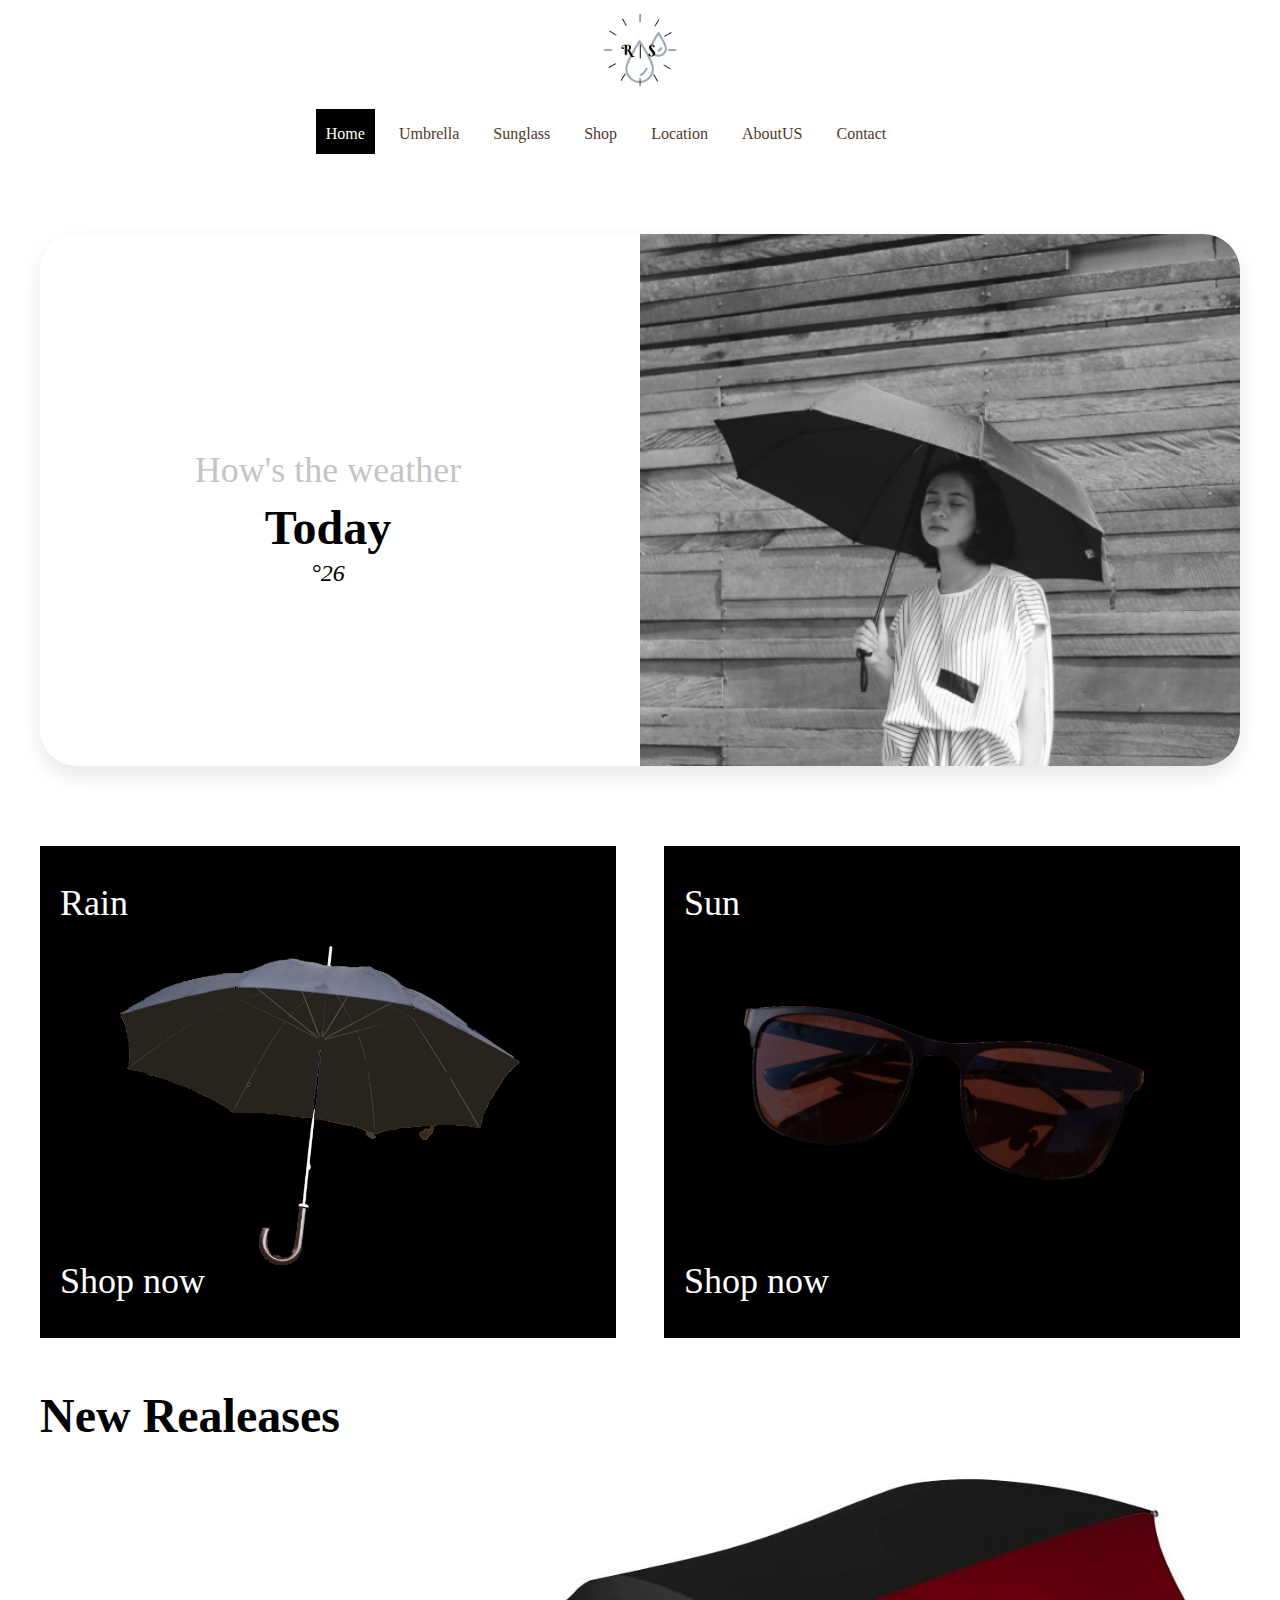
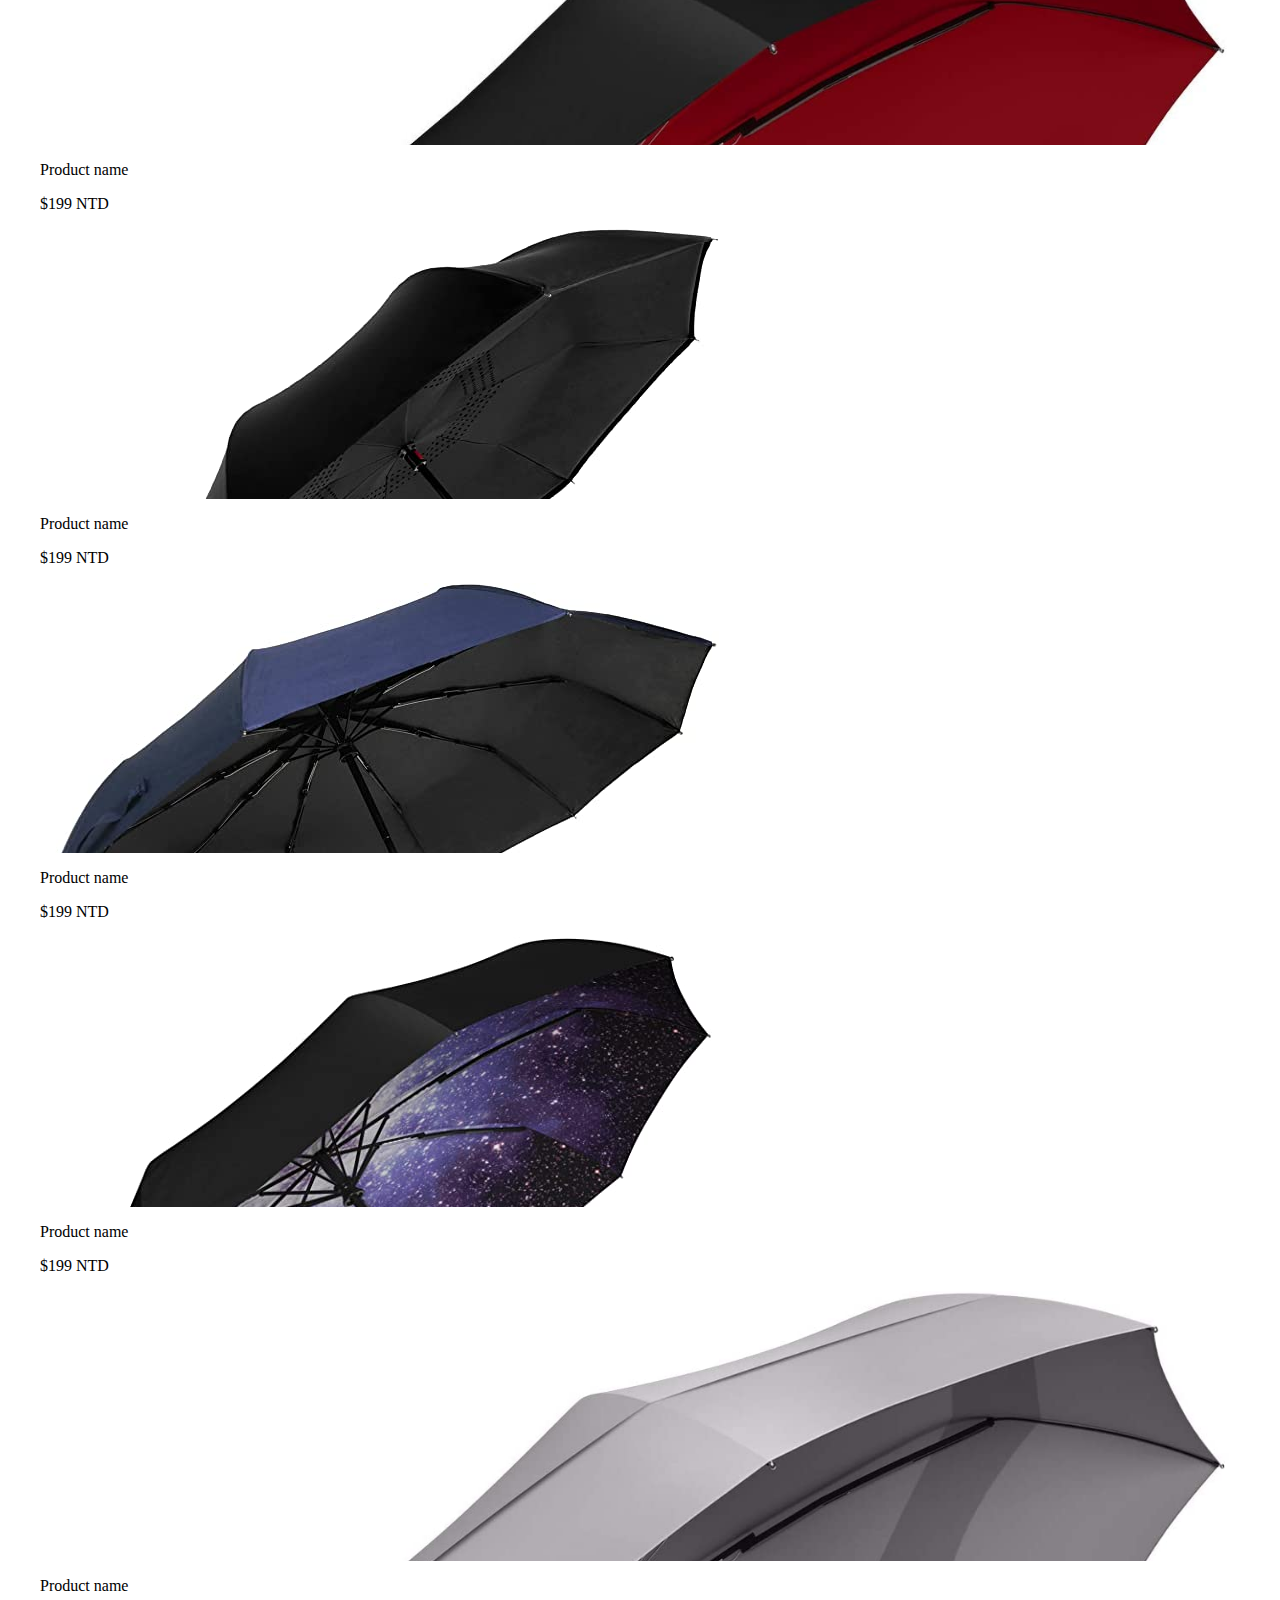
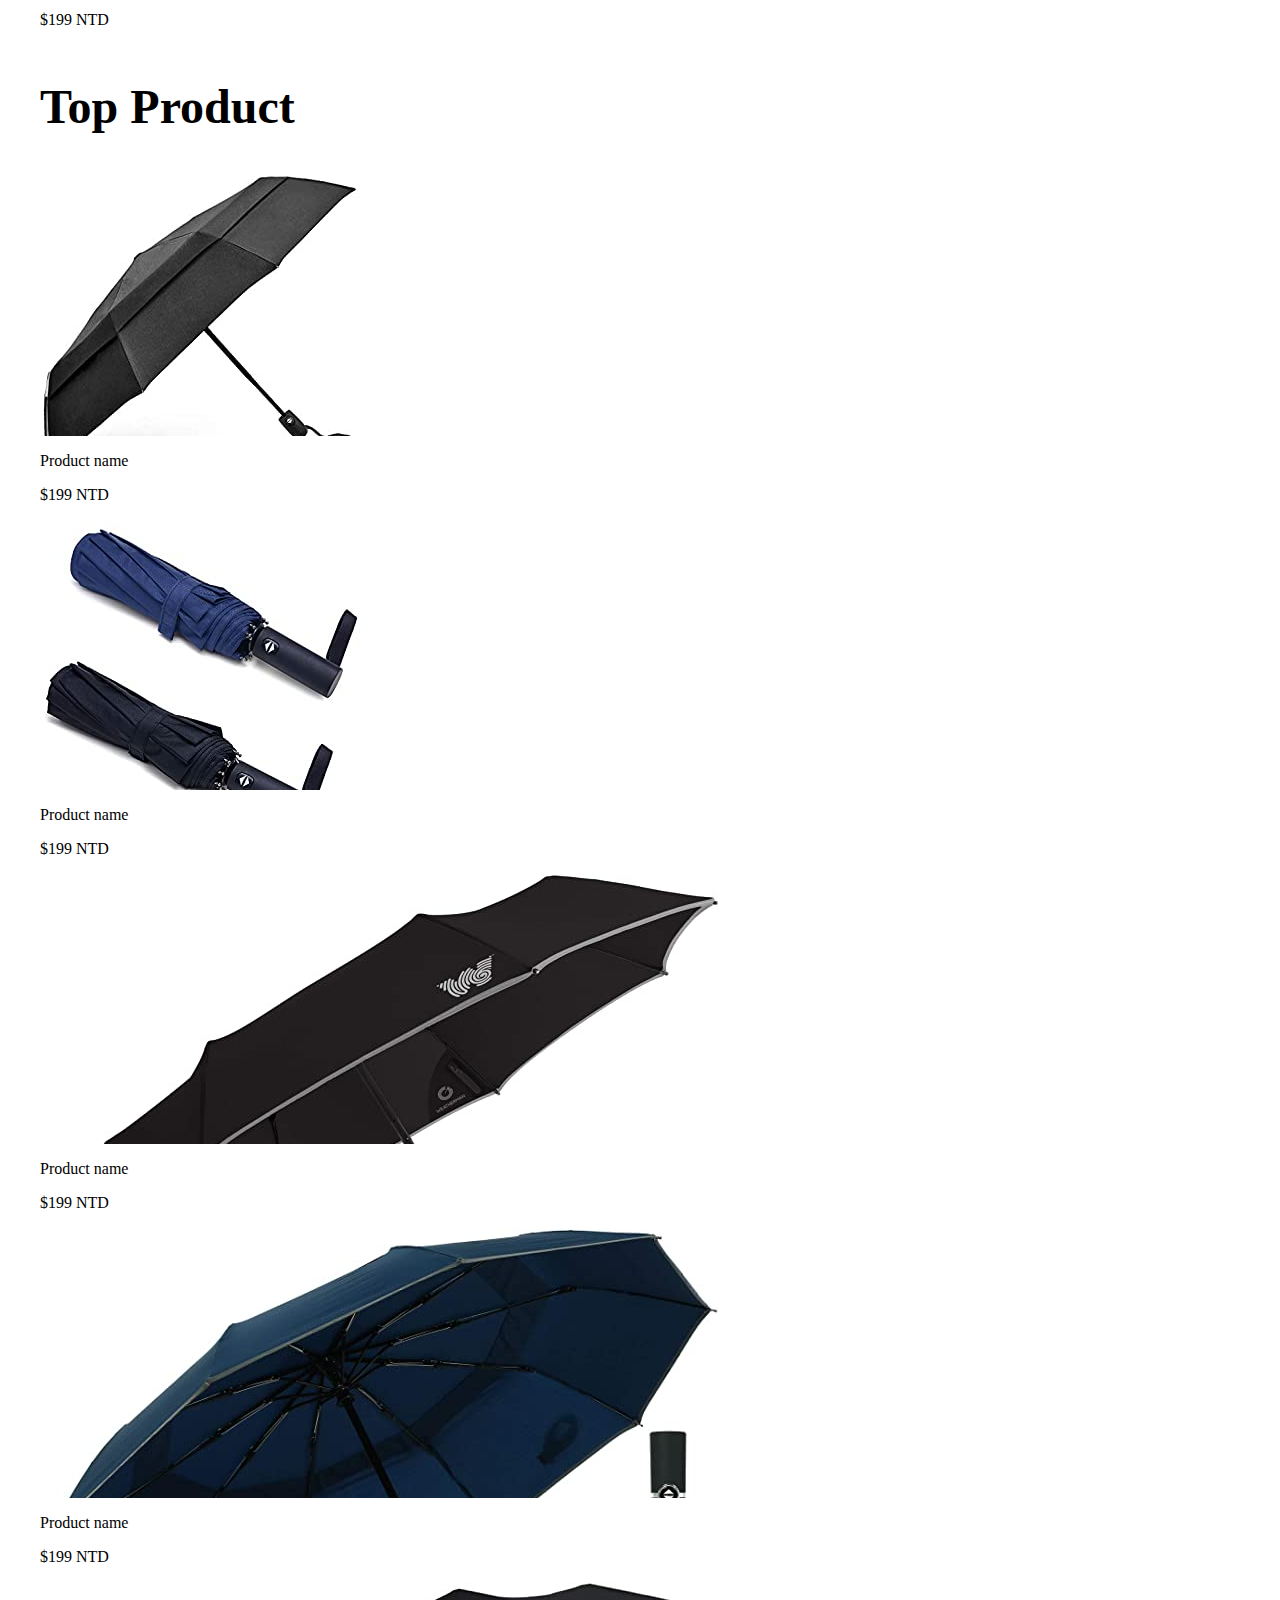
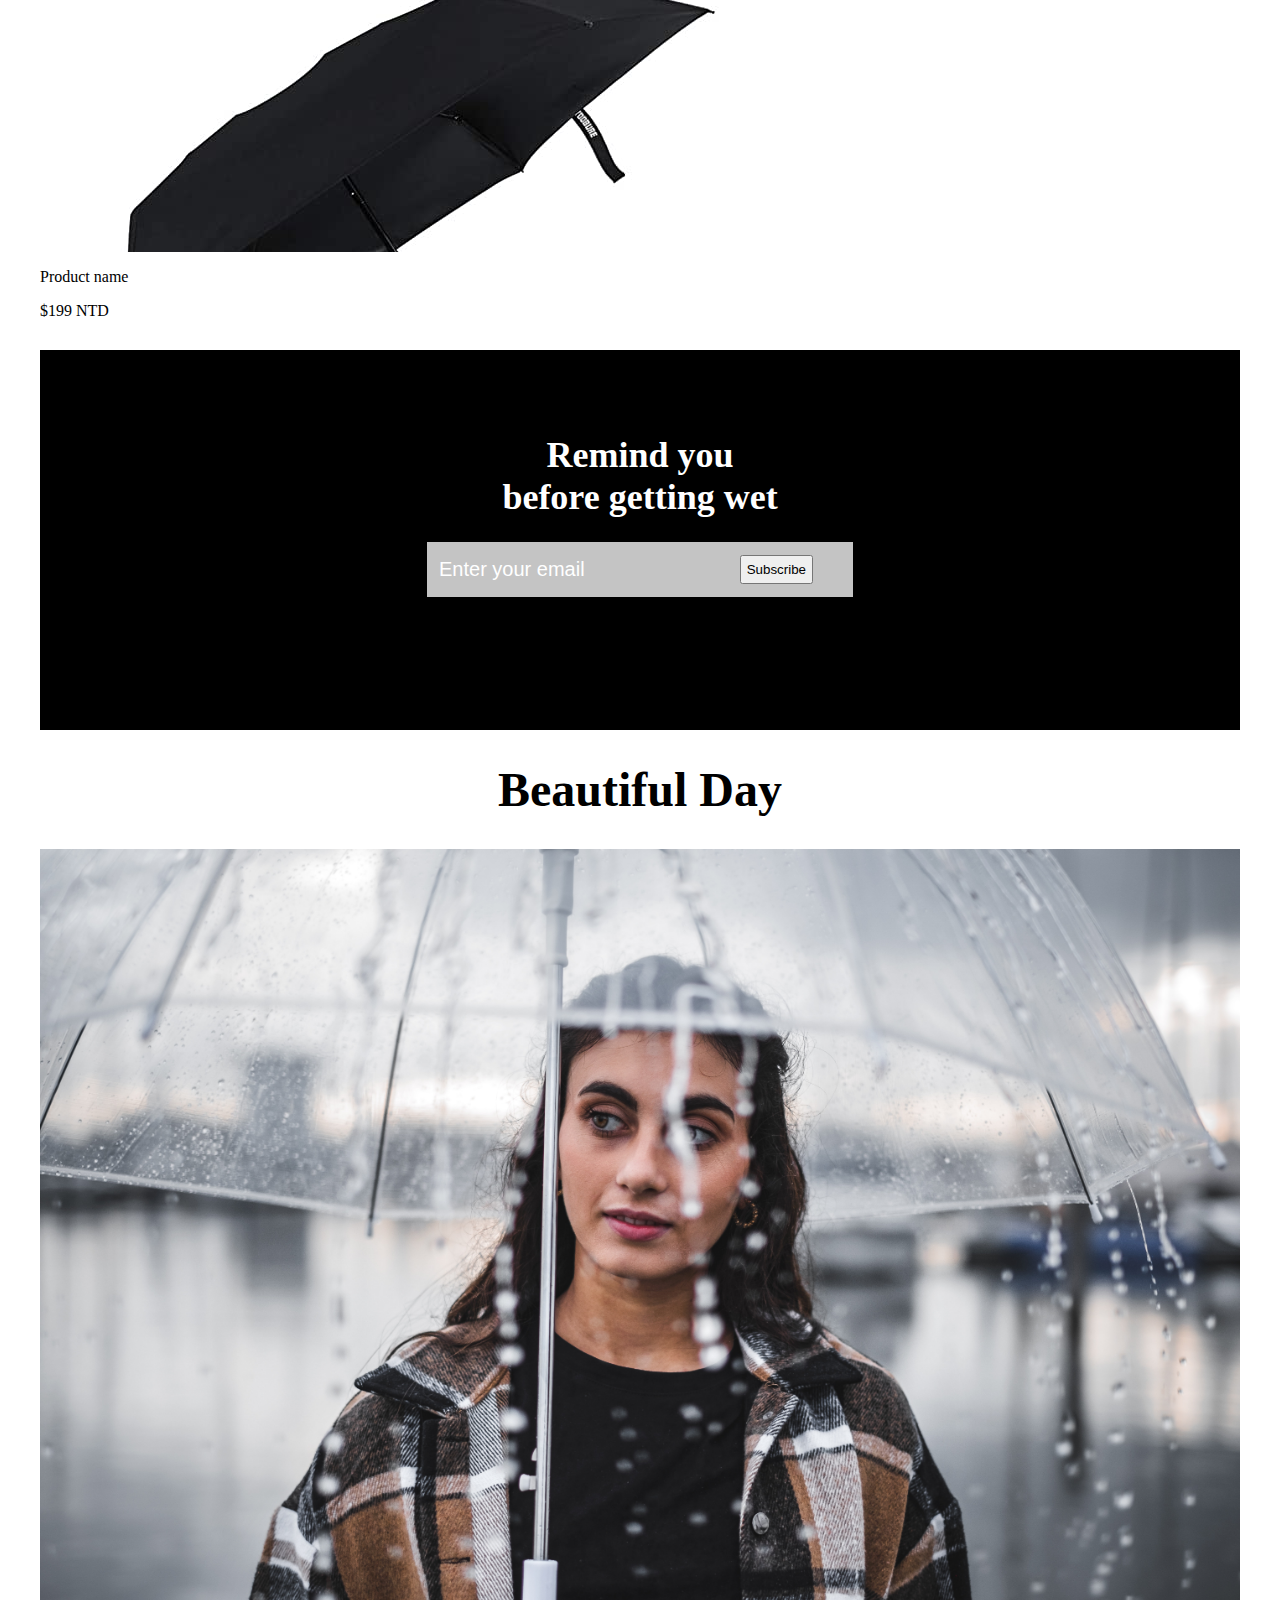
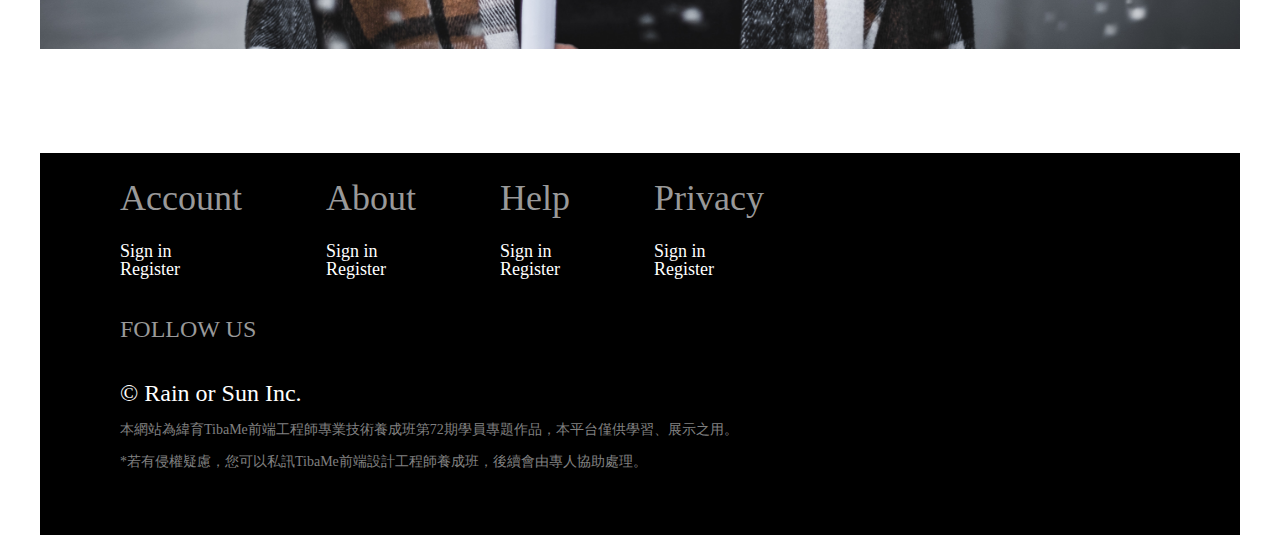
==== commit 7e34c288: "update" ====
--- a/index.html
+++ b/index.html
@@ -14,10 +14,10 @@
 
     <!-- own css -->
     <link rel="stylesheet" href="header.css" />
-    <link rel="stylesheet" href="nav.css" />
     <link rel="stylesheet" href="footer.css" />
     <link rel="stylesheet" href="email.css" />
     <link rel="stylesheet" href="index.css" />
+    <link rel="stylesheet" href="nav.css" />
     <!-- font awesome -->
     <link
       rel="stylesheet"
@@ -313,8 +313,7 @@
           </h1>
         </div>
         <div class="Email-block-block-emailblcok">
-          <input type="text" placeholder="Enter your email" />
-          
+          <input style="display: block;" type="text" placeholder="Enter your email" />
           <button type="button">Subscribe</button>
         </div>
       </div>
--- a/index.css
+++ b/index.css
@@ -121,7 +121,7 @@
   height: auto;
   align-self: center;
   color: white;
-  font-size: 2.25rem;
+  font-size: 1.5rem;
   background: white;
   text-align: center;
   /* margin-top: 6.25rem; */
@@ -331,7 +331,7 @@
     width: 34.375rem;
     height: auto;
     color: white;
-    font-size: 2.25rem;
+    font-size: 1rem;
     background: white;
     text-align: center;
     margin-top: 0.25rem;
@@ -455,6 +455,17 @@
     text-decoration: none;
   }
 
+  section.section4 div.section4-container{
+    margin: 0 auto;
+    /* max-width: 100%; */
+    width: 100%;
+    padding: 10px;
+  }
+  section.section4 div.section4-container > h1 {
+    margin-top: 3.125rem;
+    font-size: 1.8rem;
+  }
+
   /* slick */
   .slider {
     width: 83%;
@@ -542,7 +553,7 @@
     width: 100%;
     height: 100%;
     color: white;
-    font-size: 2.25rem;
+    font-size: 1rem;
     background: white;
     text-align: center;
     margin-top: 0.25rem;
@@ -585,7 +596,7 @@
     flex-flow: wrap;
     /* justify-content: space-around;
       align-items: flex-start; */
-    padding: 10px;
+    /* padding: 10px; */
   }
   section.section3 div.section3-block div.bg1 {
     background: #000;
@@ -711,10 +722,22 @@
     opacity: 1;
   }
 
-  section.section4 div.section4-container {
+  /* section.section4 div.section4-container {
     margin: 0 auto;
     max-width: 710px;
     width: 100%;
+  } */
+
+  section.section4 div.section4-container{
+    margin: 0 auto;
+    max-width: 540px;
+    width: 100%;
+    /* width: 100%; */
+  }
+  section.section4 div.section4-container > h1 {
+    margin-top: 3.125rem;
+    font-size: 1.8rem;
+    /* margin-left: 1.875rem; */
   }
 
   section.section7 div.section7-container {
@@ -764,7 +787,7 @@
     height: auto;
     align-self: center;
     color: white;
-    font-size: 2.25rem;
+    font-size: 1.2rem;
     background: white;
     text-align: center;
     /* margin-top: 6.25rem; */
@@ -802,7 +825,7 @@
     margin: 0 auto;
     display: flex;
     flex-flow: wrap;
-    padding: 10px;
+    /* padding: 10px; */
   }
   section.section3 div.section3-block div.bg1 {
     background: #000;
@@ -884,6 +907,18 @@
     text-align: center;
     color: white;
     text-decoration: none;
+  }
+
+  section.section4 div.section4-container{
+    margin: 0 auto;
+    max-width: 720px;
+    width: 100%;
+    /* width: 100%; */
+  }
+  section.section4 div.section4-container > h1 {
+    margin-top: 3.125rem;
+    font-size: 2rem;
+    /* margin-left: 1.875rem; */
   }
 
   /* slick */
@@ -973,7 +1008,7 @@
     height: auto;
     align-self: center;
     color: white;
-    font-size: 2.25rem;
+    font-size: 1.5rem;
     background: white;
     text-align: center;
     /* margin-top: 6.25rem; */
@@ -1008,7 +1043,8 @@
     max-width: 960px;
     margin: 0 auto;
     display: flex;
-    justify-content: space-around;
+    /* justify-content: space-around; */
+    justify-content: space-between;
     align-items: flex-start;
   }
   section.section3 div.section3-block div.bg1 {
@@ -1089,6 +1125,19 @@
     text-align: center;
     color: white;
     text-decoration: none;
+  }
+  
+
+  section.section4 div.section4-container{
+    margin: 0 auto;
+    max-width: 960px;
+    width: 100%;
+    /* width: 100%; */
+  }
+  section.section4 div.section4-container > h1 {
+    margin-top: 3.125rem;
+    font-size: 2.3rem;
+    /* margin-left: 1.875rem; */
   }
 
   /* slick */
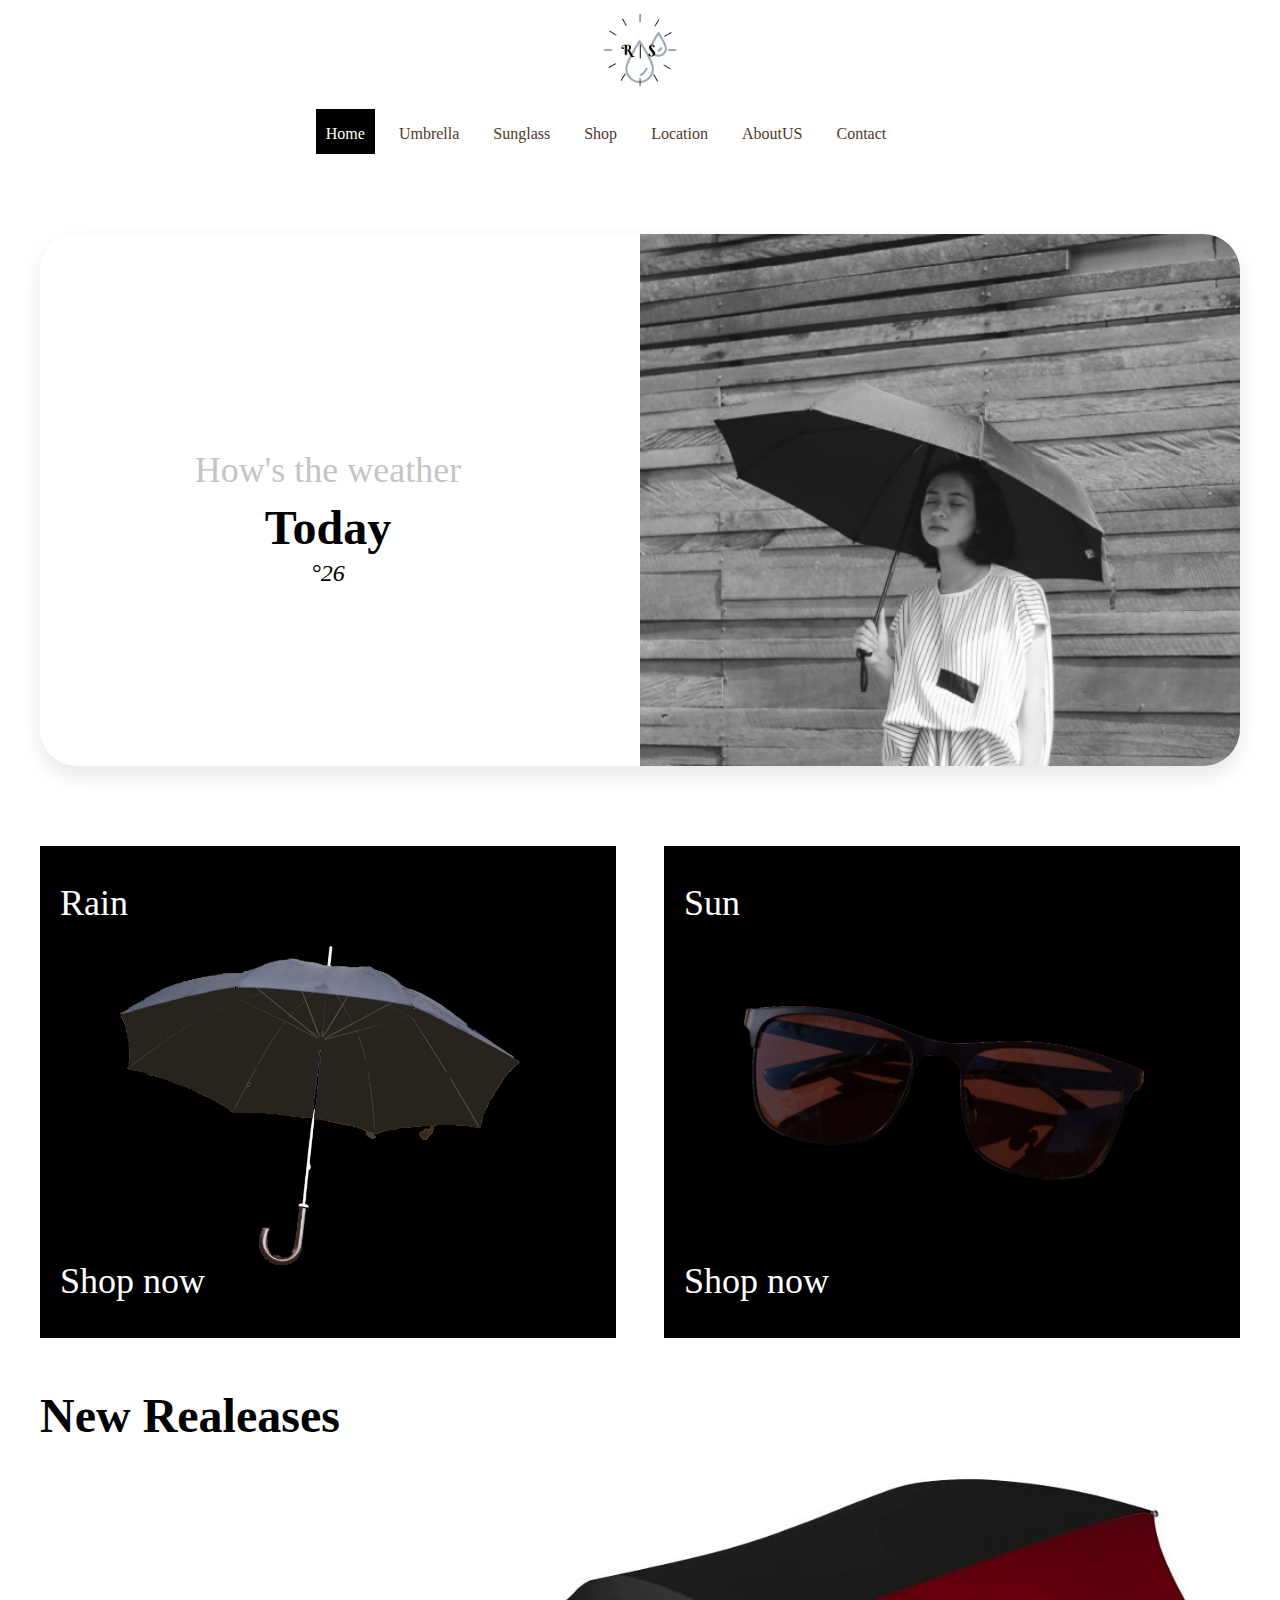
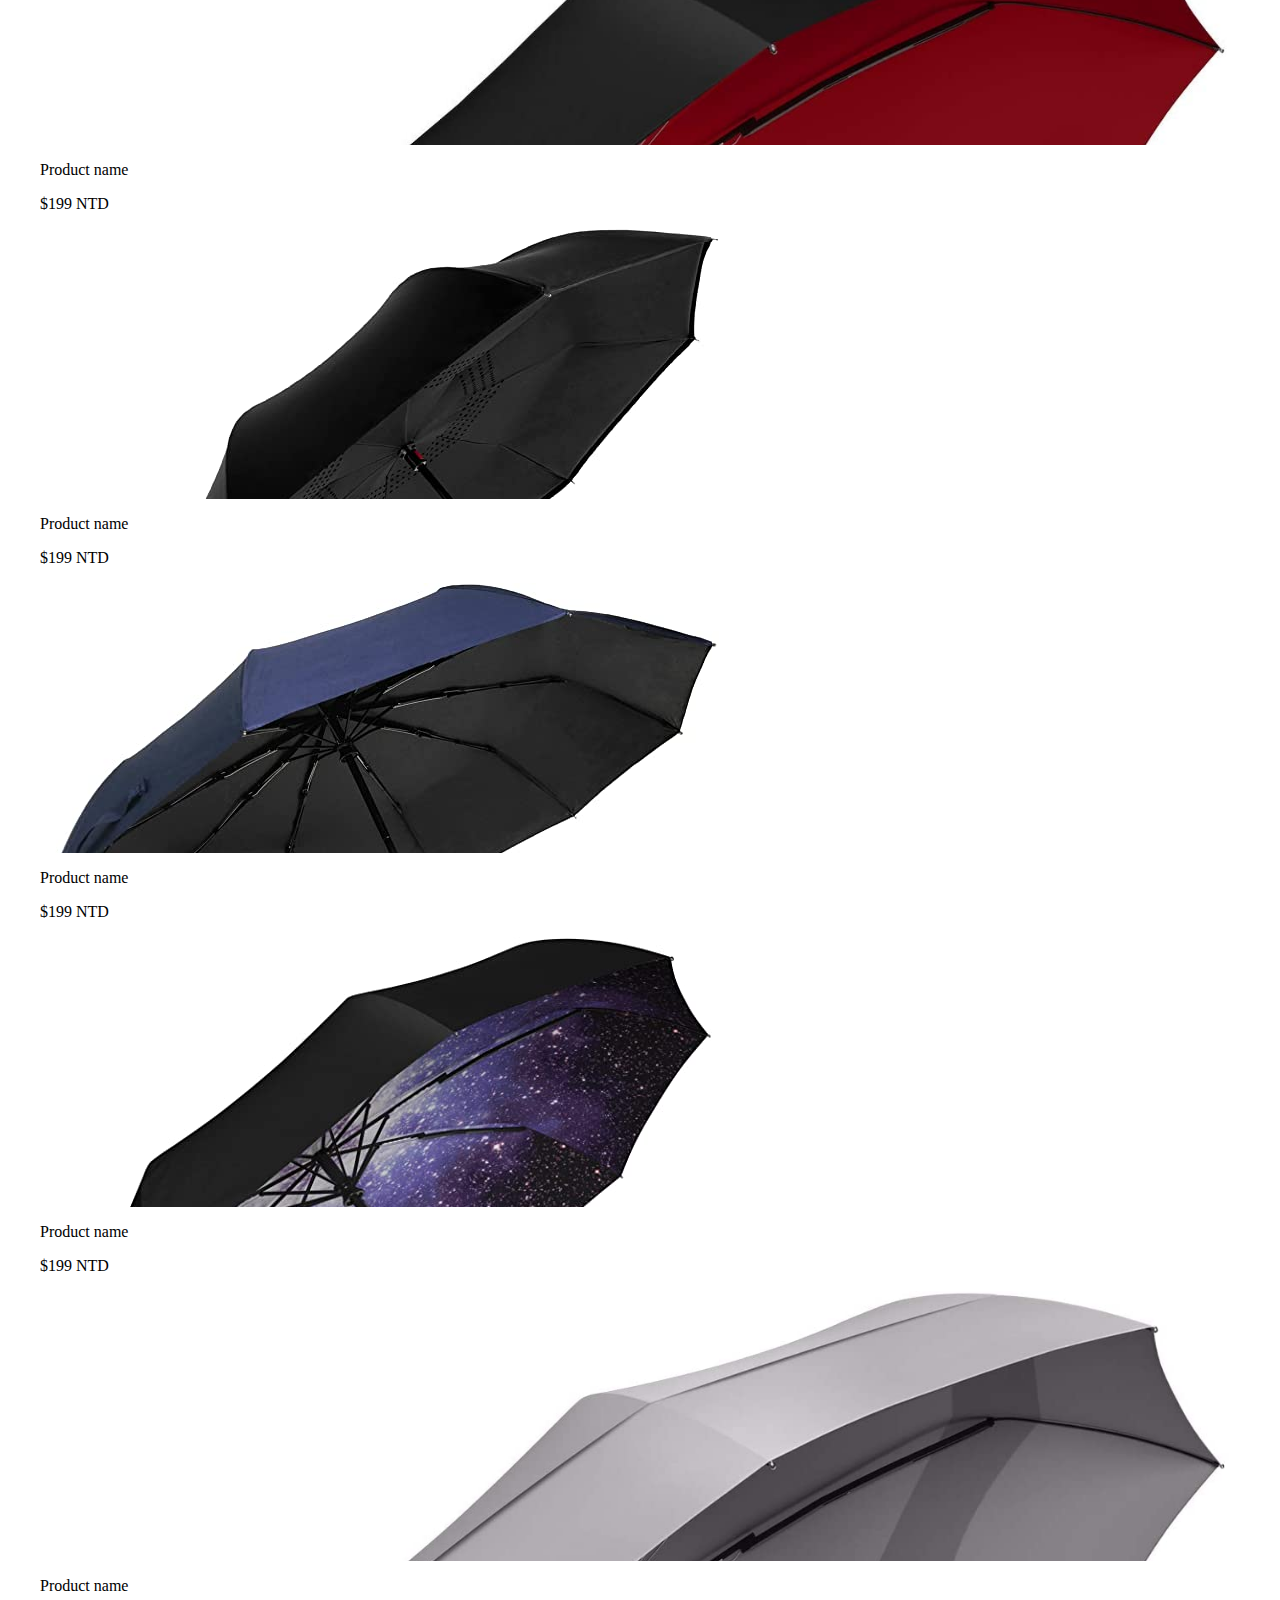
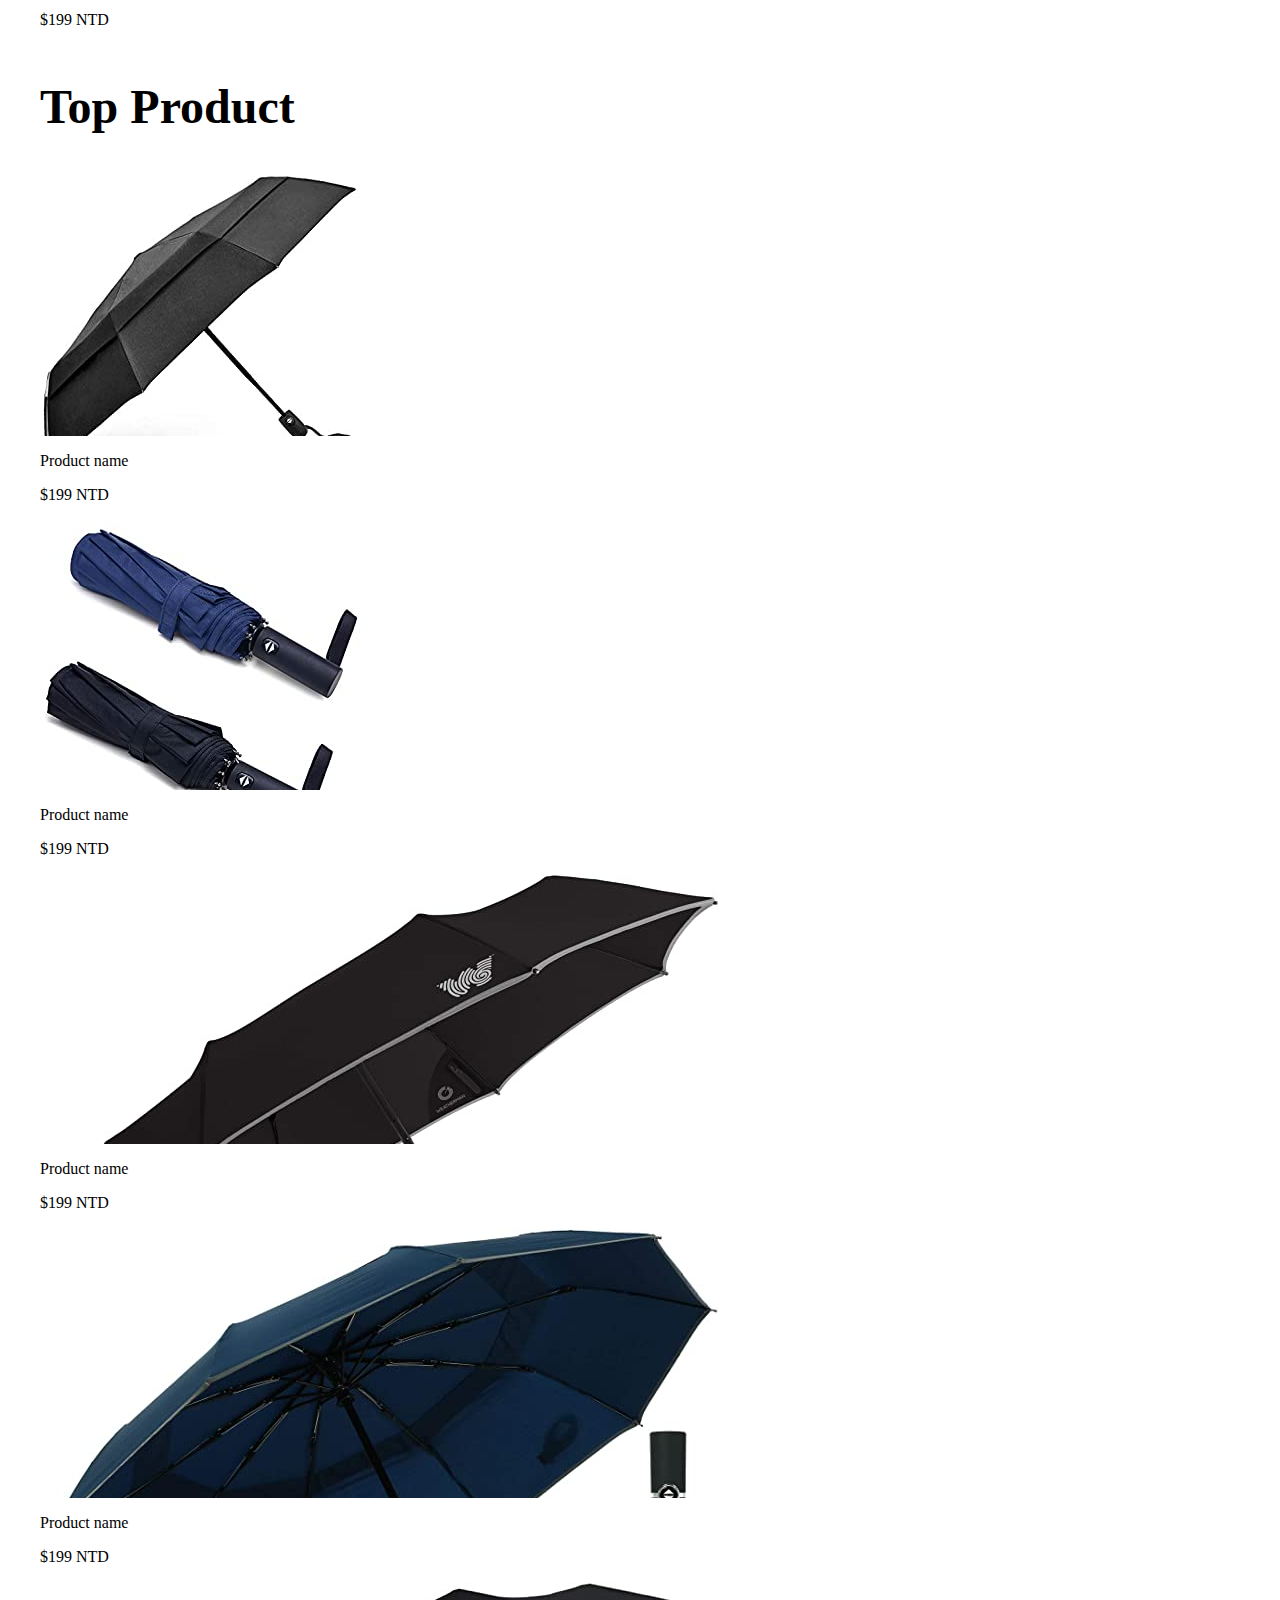
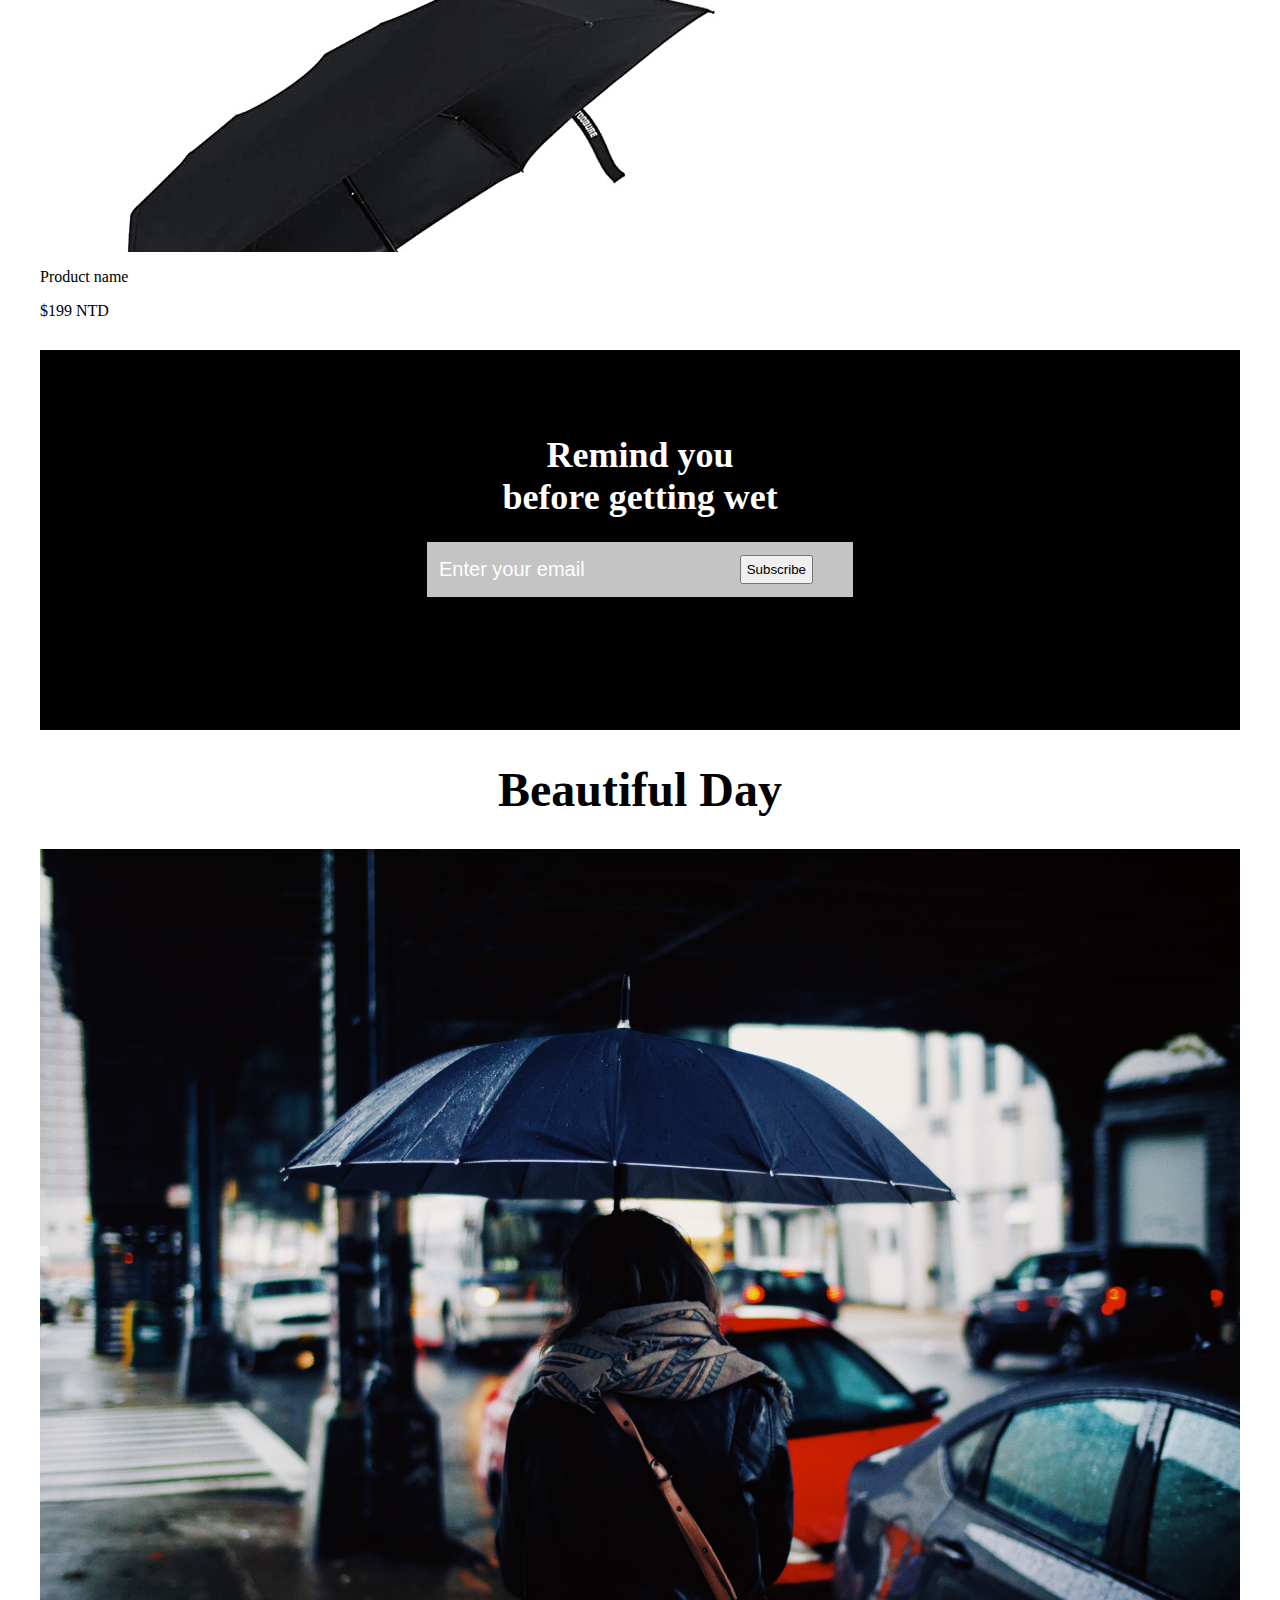
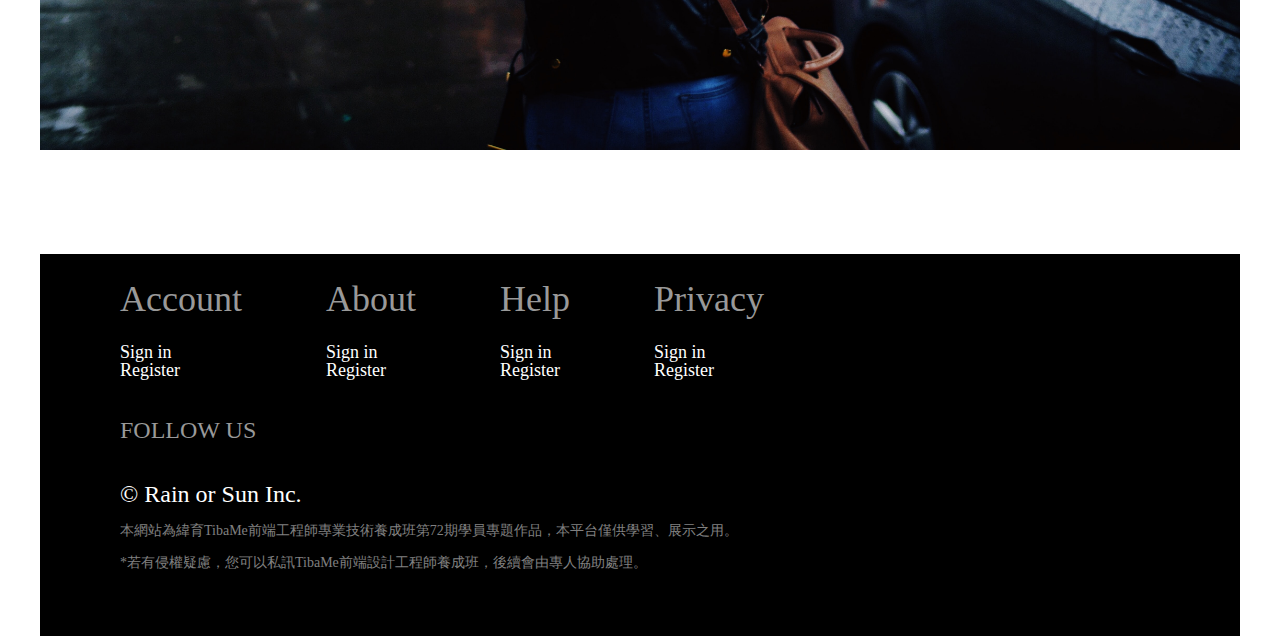
==== commit 37ba3dcf: "update" ====
--- a/index.html
+++ b/index.html
@@ -323,7 +323,7 @@
       <div class="section7-container">
         <h1>Beautiful Day</h1>
         <div class="section7-img-block">
-          <img src="./img/pexels-michele-raffoni-9065316.jpg" alt="" />
+          <img id="beautiful_day_random_image" src="./img/beautifulday_random_image/pexels-michele-raffoni-9065316.jpg" alt="" />
         </div>
       </div>
     </section>
@@ -411,5 +411,6 @@
       });
     </script>
     <script src="./js/nav.js"></script>
+    <script src="./js/beautifulday_image_random.js"></script>
   </body>
 </html>
--- a/footer.css
+++ b/footer.css
@@ -119,7 +119,7 @@
 
 /* sm - Small devices (landscape phones, 576px and up) */
 @media (min-width: 576px) and (max-width: 767.98px) {
-  footer.footer div.footer-block1{
+  footer.footer div.footer-block1 {
     text-align: center;
   }
   footer.footer div.footer-block1 div.footer-block1-samllblock1,
@@ -147,6 +147,14 @@
 
 /* md - Medium devices (tablets, 768px and up) */
 @media (min-width: 768px) and (max-width: 991.98px) {
+  footer.footer {
+    max-width: 720px;
+    width: 100%;
+    margin: 0 auto;
+    background: black;
+    height: auto;
+    margin-top: 6.25rem;
+  }
 }
 
 /* lg - Large devices (desktops, 992px and up) */
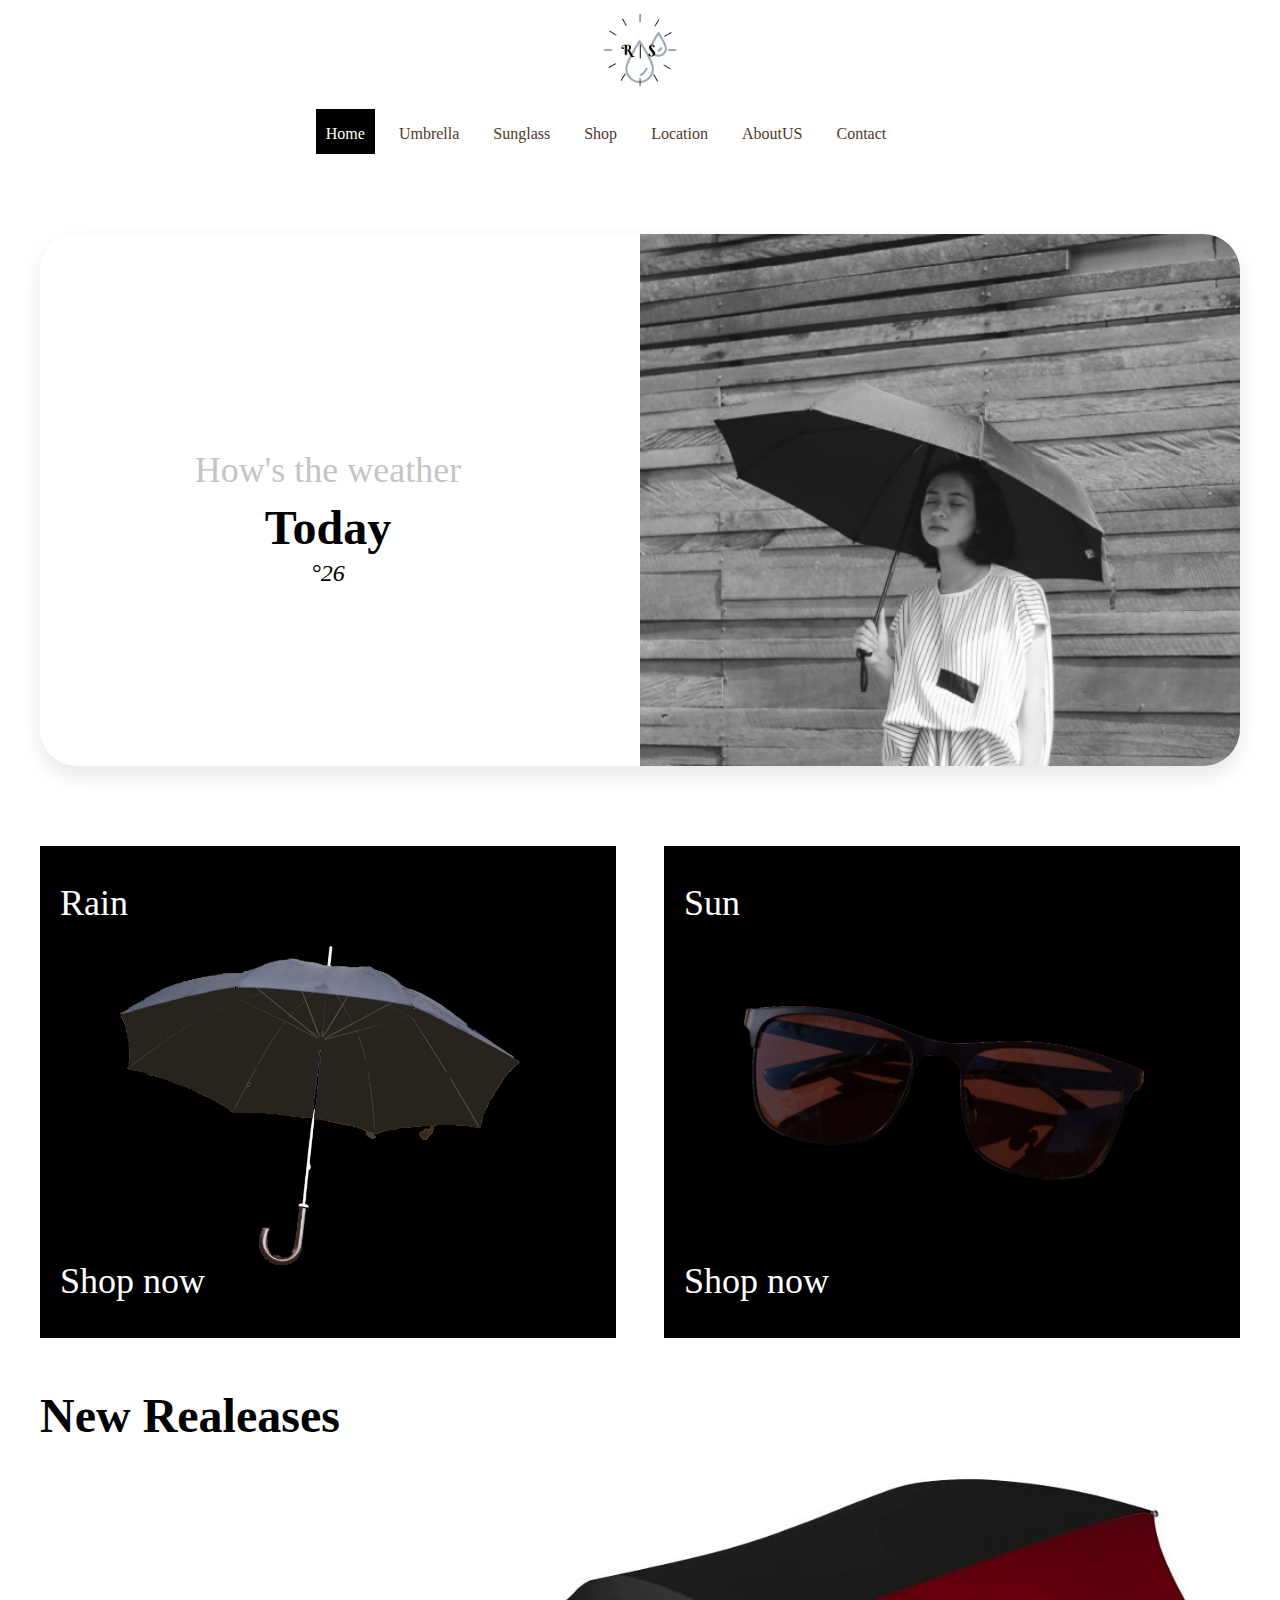
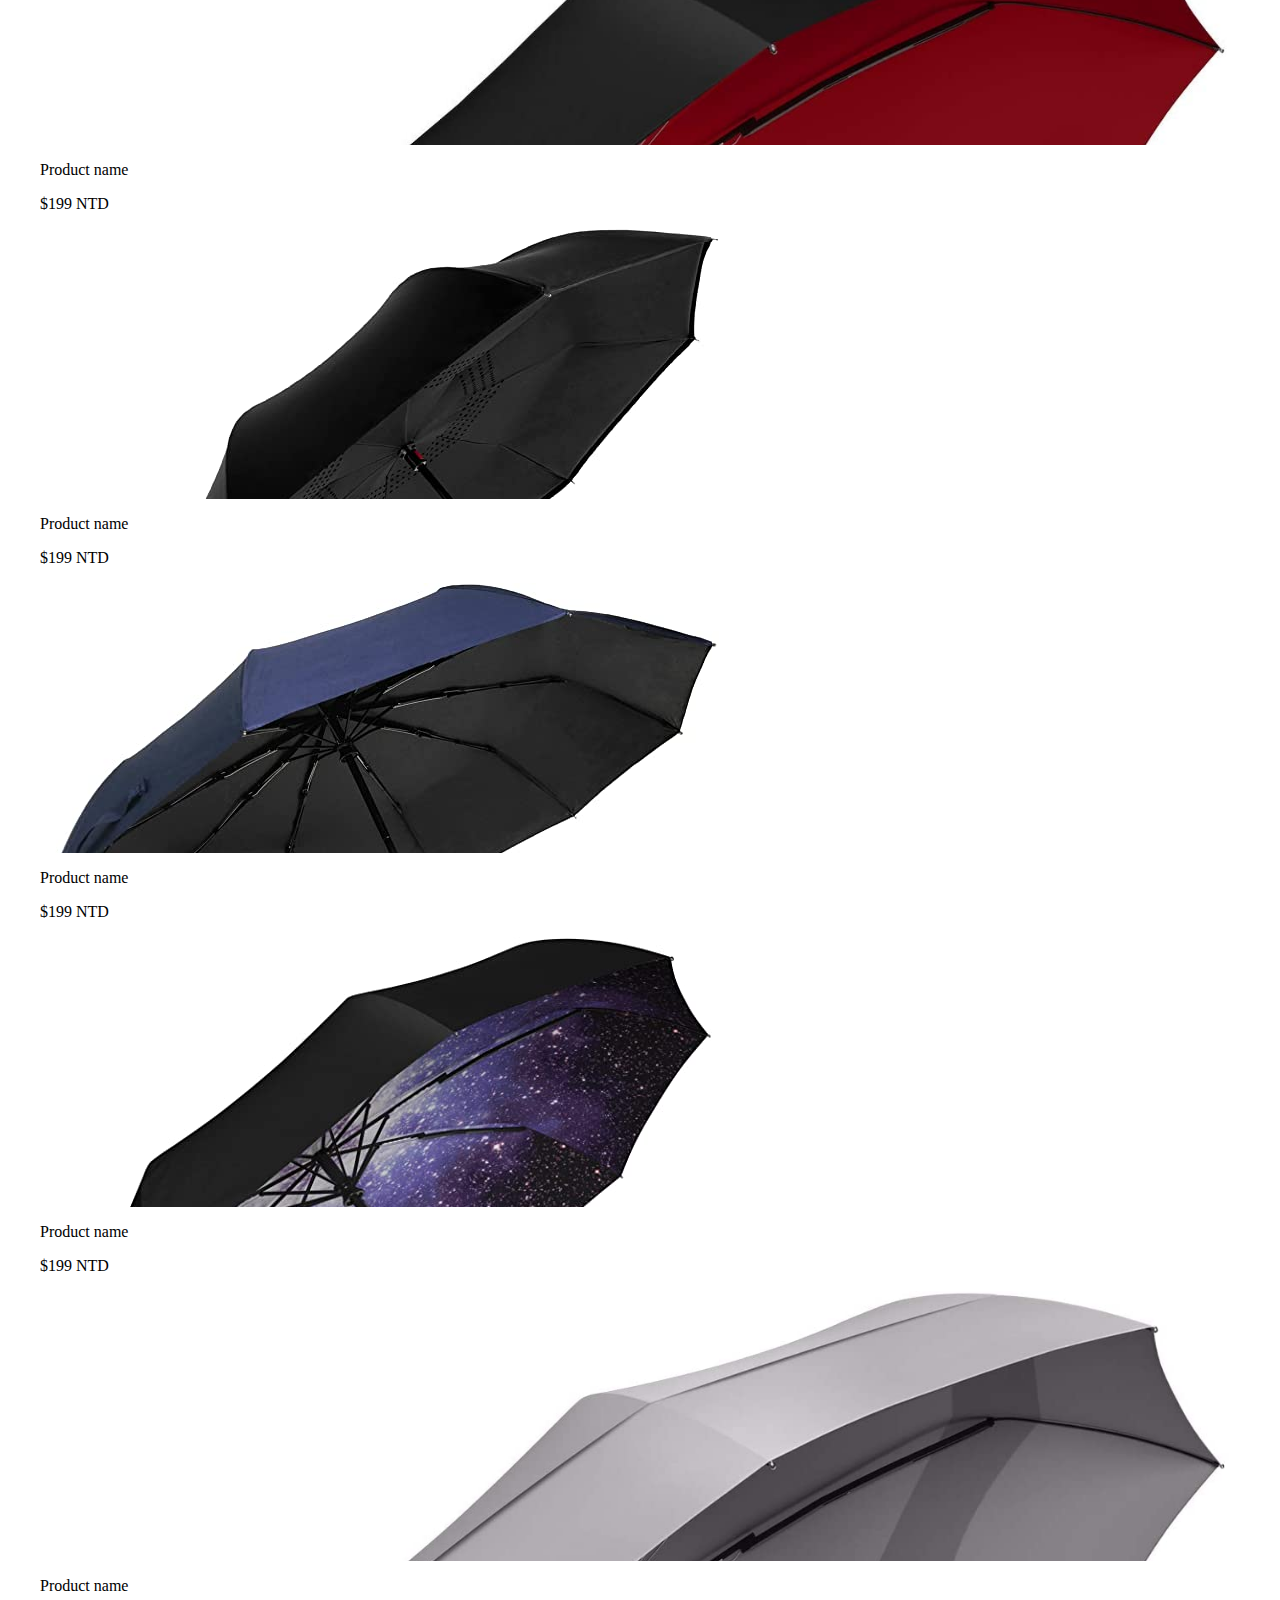
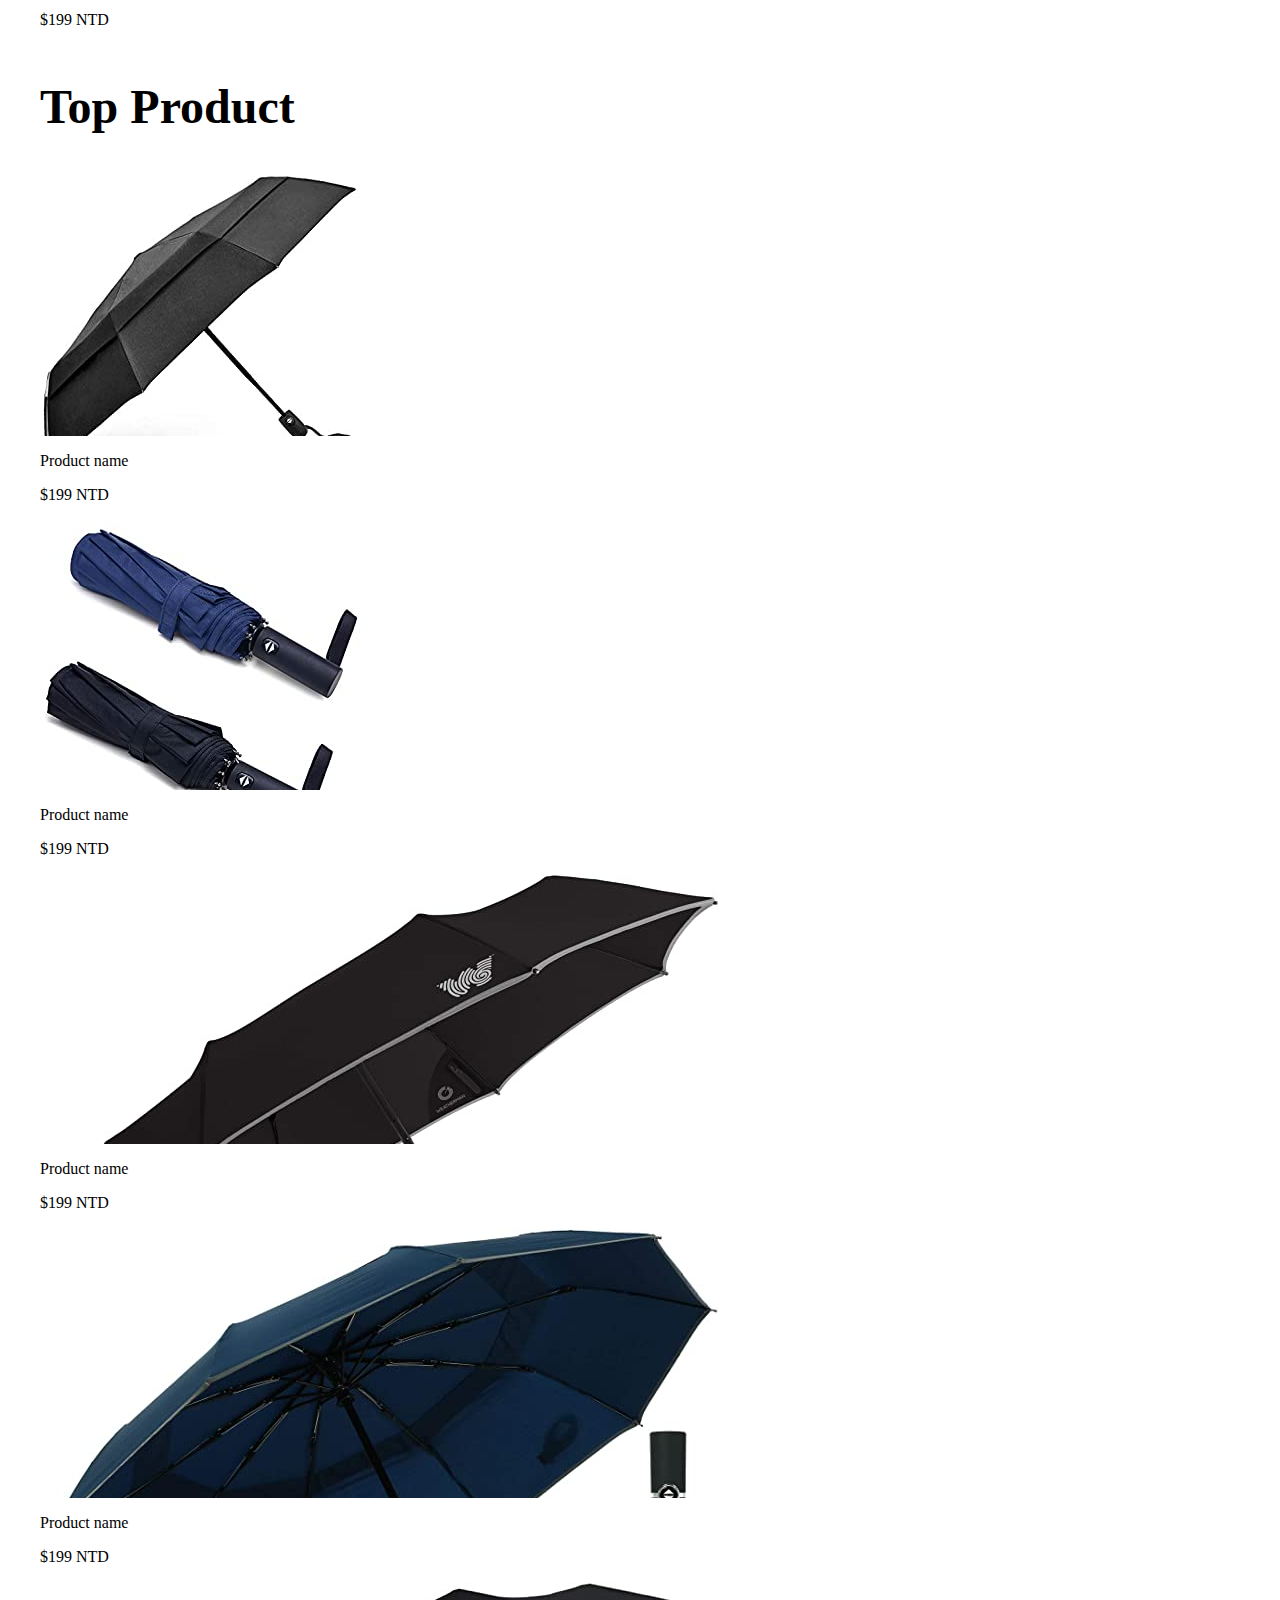
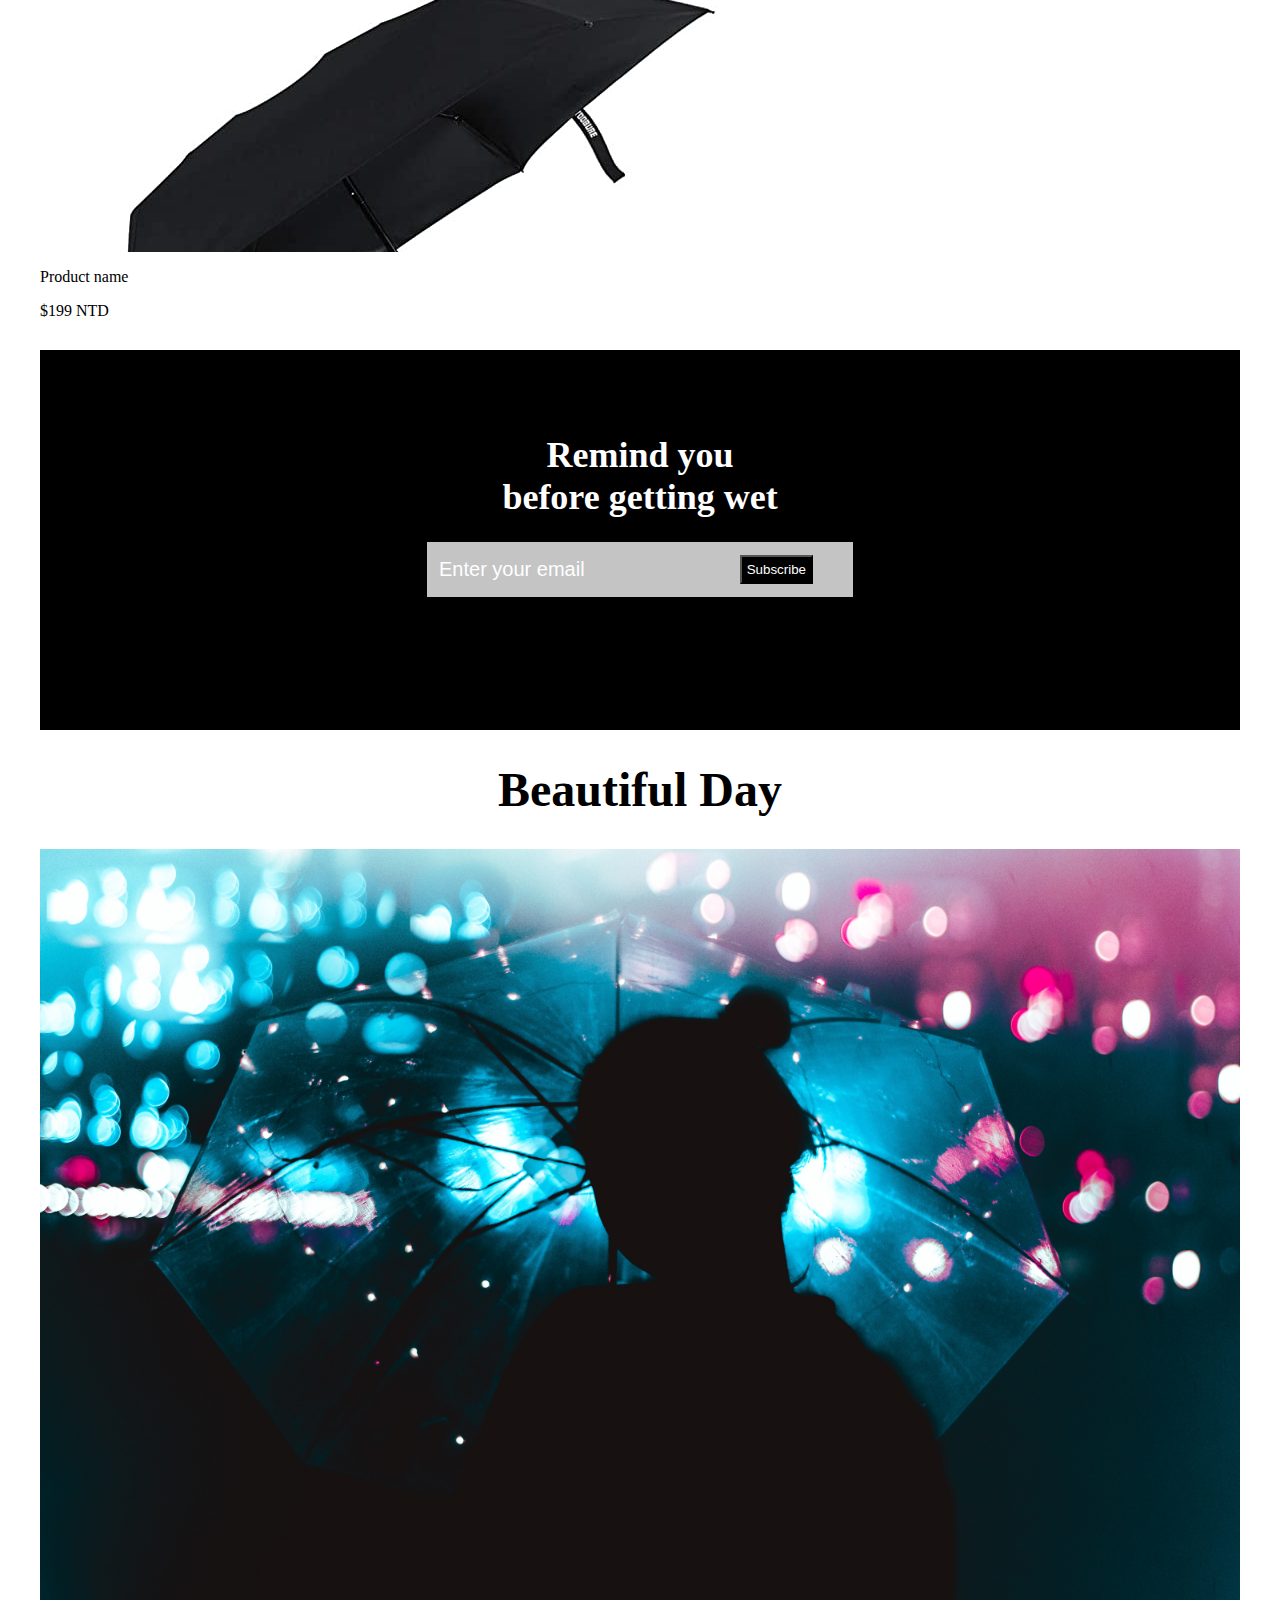
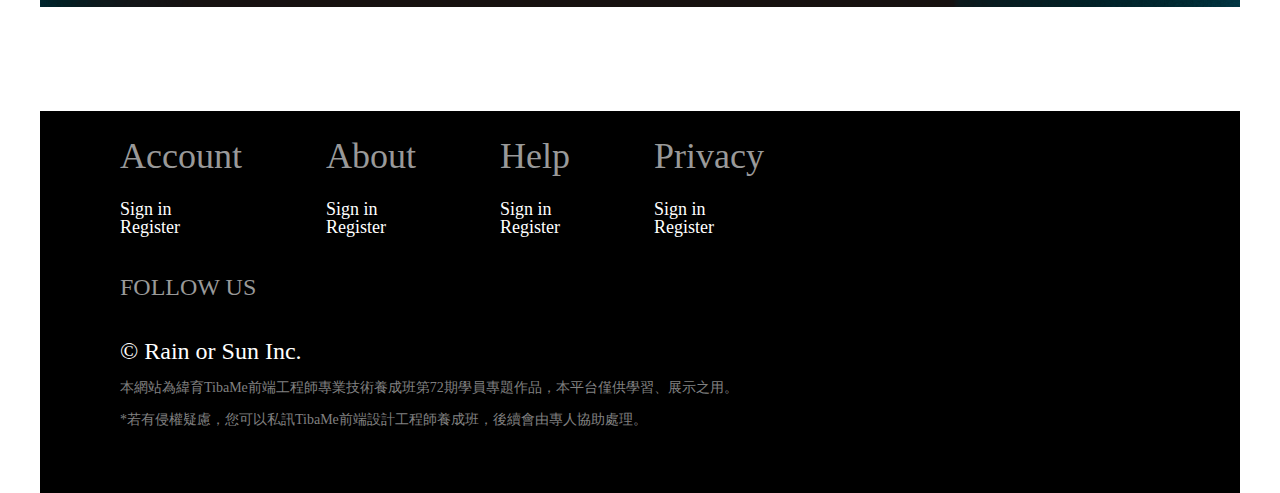
==== commit f21fef38: "update and add darkmode" ====
--- a/index.html
+++ b/index.html
@@ -232,7 +232,6 @@
       </div>
     </section>
 
-
     <section class="section4">
       <div class="section4-container">
         <h1>Top Product</h1>
@@ -313,7 +312,7 @@
           </h1>
         </div>
         <div class="Email-block-block-emailblcok">
-          <input style="display: block;" type="text" placeholder="Enter your email" />
+          <input style="display: block" type="text" placeholder="Enter your email" />
           <button type="button">Subscribe</button>
         </div>
       </div>
@@ -412,5 +411,26 @@
     </script>
     <script src="./js/nav.js"></script>
     <script src="./js/beautifulday_image_random.js"></script>
+
+    <script src="https://cdn.jsdelivr.net/npm/darkmode-js@1.5.7/lib/darkmode-js.min.js"></script>
+    <script>
+      const options = {
+        bottom: "64px", // default: '32px'
+        right: "3%", // default: '32px'
+        left: "unset", // default: 'unset'
+        time: "0.5s", // default: '0.3s'
+        mixColor: "#fff", // default: '#fff'
+        backgroundColor: "#fff", // default: '#fff'
+        buttonColorDark: "#100f2c", // default: '#100f2c'
+        buttonColorLight: "#fff", // default: '#fff'
+        saveInCookies: false, // default: true,
+        label: "🌓", // default: ''
+        autoMatchOsTheme: true, // default: true
+      };
+
+      const darkmode = new Darkmode(options);
+      darkmode.showWidget();
+      // window.addEventListener("load", addDarkmodeWidget);
+    </script>
   </body>
 </html>
--- a/footer.css
+++ b/footer.css
@@ -49,6 +49,11 @@
   color: white;
   font-size: 1.5rem;
   padding-bottom: 3.125rem;
+}
+
+.Email-block-block-emailblcok > button{
+  background: #000;
+  color: white;
 }
 
 /* xs - Extra small devices (portrait phones, less than 576px) */
@@ -144,7 +149,6 @@
     margin: 20px 80px 0px 80px;
   }
 }
-
 /* md - Medium devices (tablets, 768px and up) */
 @media (min-width: 768px) and (max-width: 991.98px) {
   footer.footer {
--- a/email.css
+++ b/email.css
@@ -33,7 +33,7 @@
   background: #c4c4c4;
   position: absolute;
   top: 0.9375rem;
-  left: 0.625rem;
+  left: 0.625rem; 
 }
 section.Email-block div.Email-block-container div.Email-block-block-emailblcok > input::placeholder {
   color: white;
--- a/index.css
+++ b/index.css
@@ -455,7 +455,7 @@
     text-decoration: none;
   }
 
-  section.section4 div.section4-container{
+  section.section4 div.section4-container {
     margin: 0 auto;
     /* max-width: 100%; */
     width: 100%;
@@ -728,7 +728,7 @@
     width: 100%;
   } */
 
-  section.section4 div.section4-container{
+  section.section4 div.section4-container {
     margin: 0 auto;
     max-width: 540px;
     width: 100%;
@@ -909,7 +909,7 @@
     text-decoration: none;
   }
 
-  section.section4 div.section4-container{
+  section.section4 div.section4-container {
     margin: 0 auto;
     max-width: 720px;
     width: 100%;
@@ -1126,9 +1126,8 @@
     color: white;
     text-decoration: none;
   }
-  
-
-  section.section4 div.section4-container{
+
+  section.section4 div.section4-container {
     margin: 0 auto;
     max-width: 960px;
     width: 100%;
@@ -1185,3 +1184,22 @@
 /* xl - Extra large devices (large desktops, 1200px and up) */
 @media (min-width: 1200px) {
 }
+
+
+/* dark mode */
+
+.darkmode--activated section.section3 div.section3-block div.bg1,
+.darkmode--activated section.section3 div.section3-block div.bg2{
+  background: white;
+}
+.darkmode--activated section.section3 div.section3-block div.bg1 > p,
+.darkmode--activated section.section3 div.section3-block div.bg2 > p{
+  color: black;
+}
+.darkmode--activated section.section3 div.section3-block div.shop-now > p,
+.darkmode--activated section.section3 div.section3-block div.shop-now > a {
+  color: black;
+}
+.darkmode--activated div.section4-block1 p{
+  color: white;
+}--- a/nav.css
+++ b/nav.css
@@ -70,7 +70,7 @@
 }
 
 input:checked ~ .menu {
-  max-height: 300px;
+  max-height: 500px;
 }
 
 nav img.logo {
@@ -127,3 +127,9 @@
     margin-right: 10px;
   }
 }
+
+
+/* dark mode */
+.darkmode--activated nav img.logo{
+  filter: invert(1);
+}
